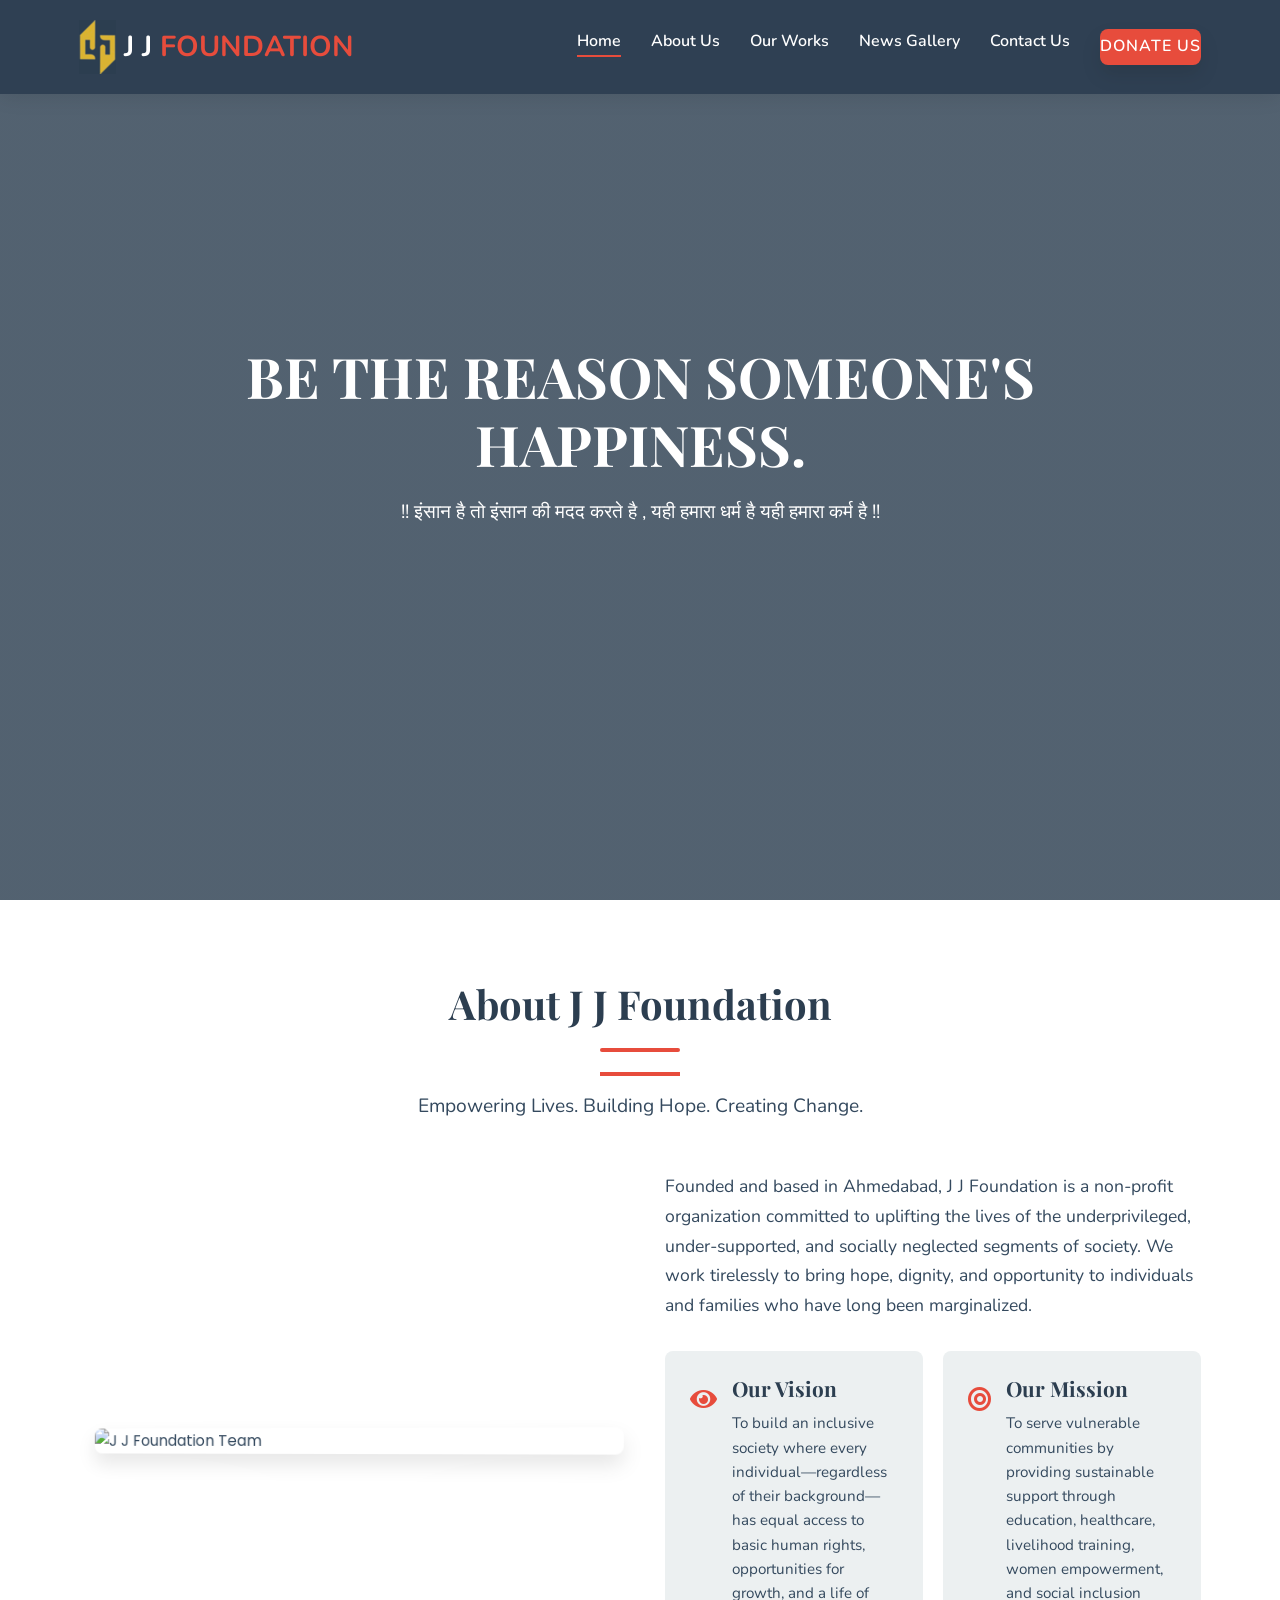
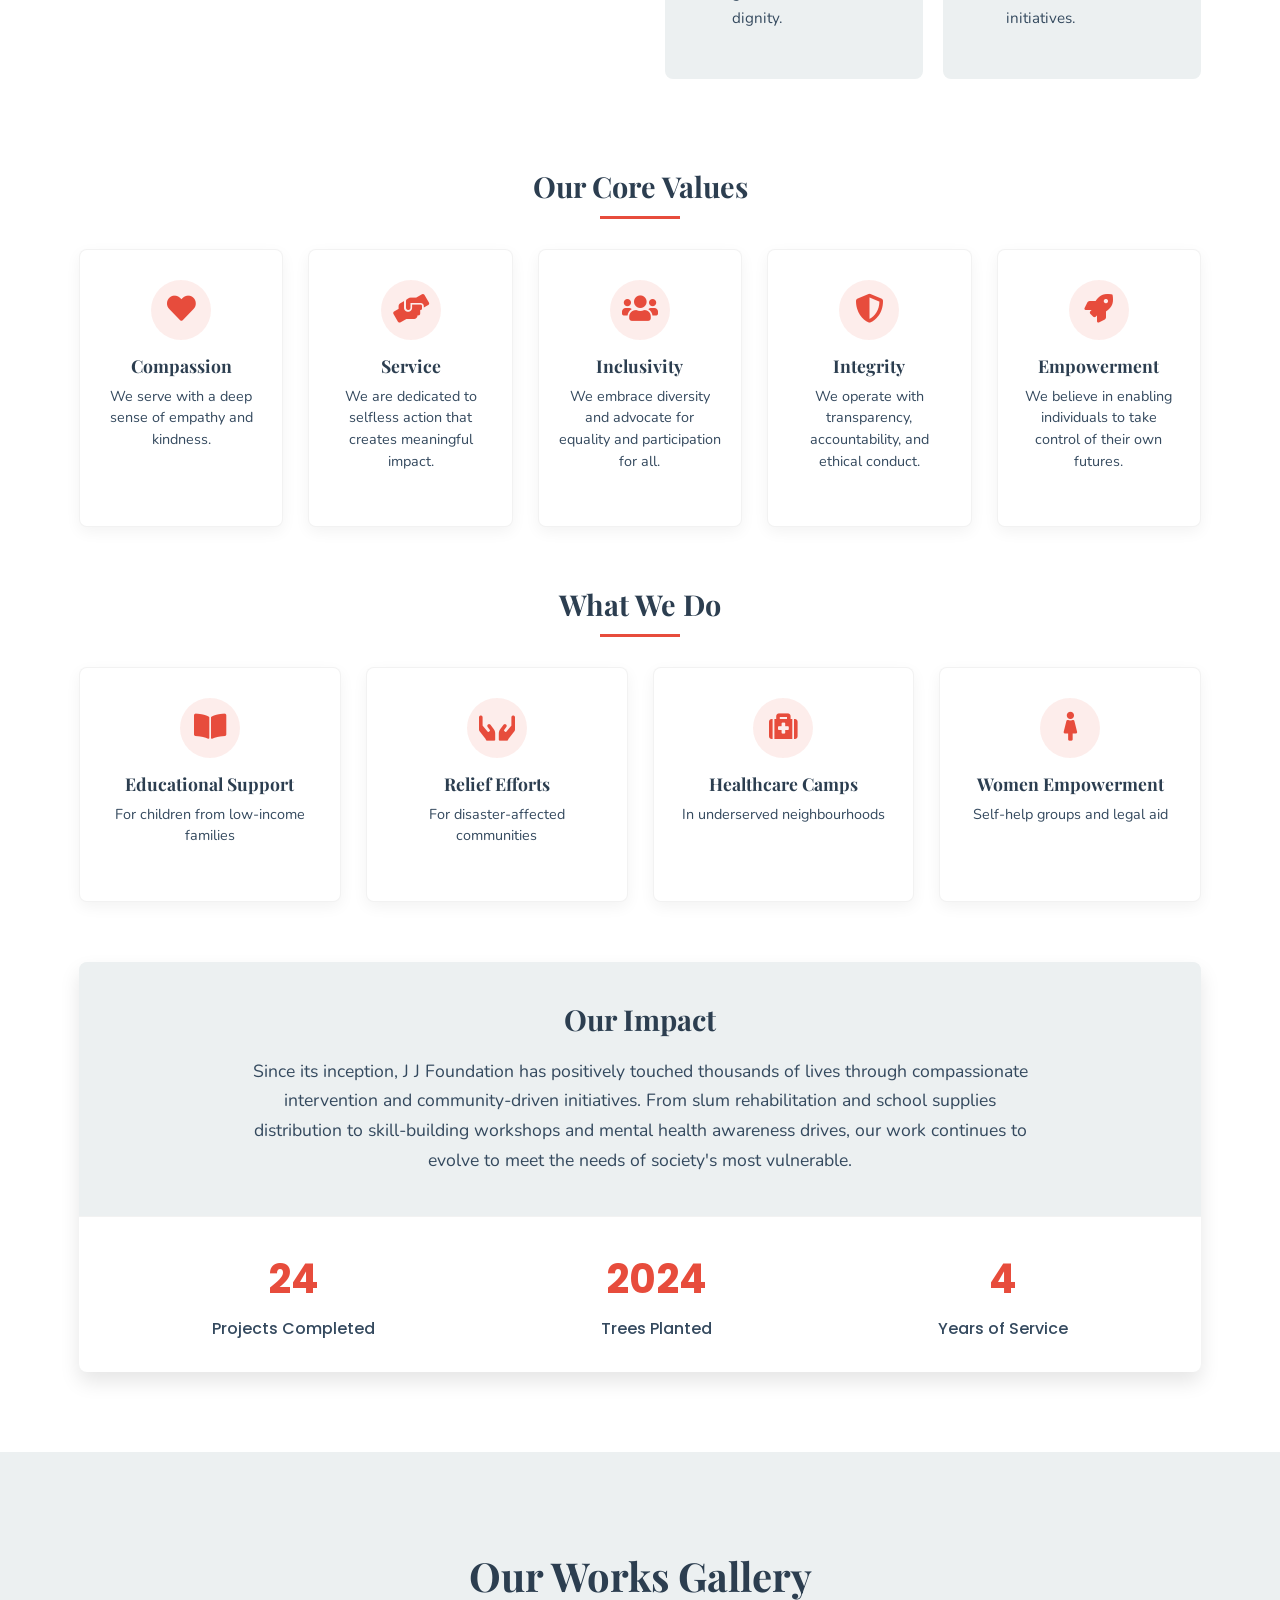
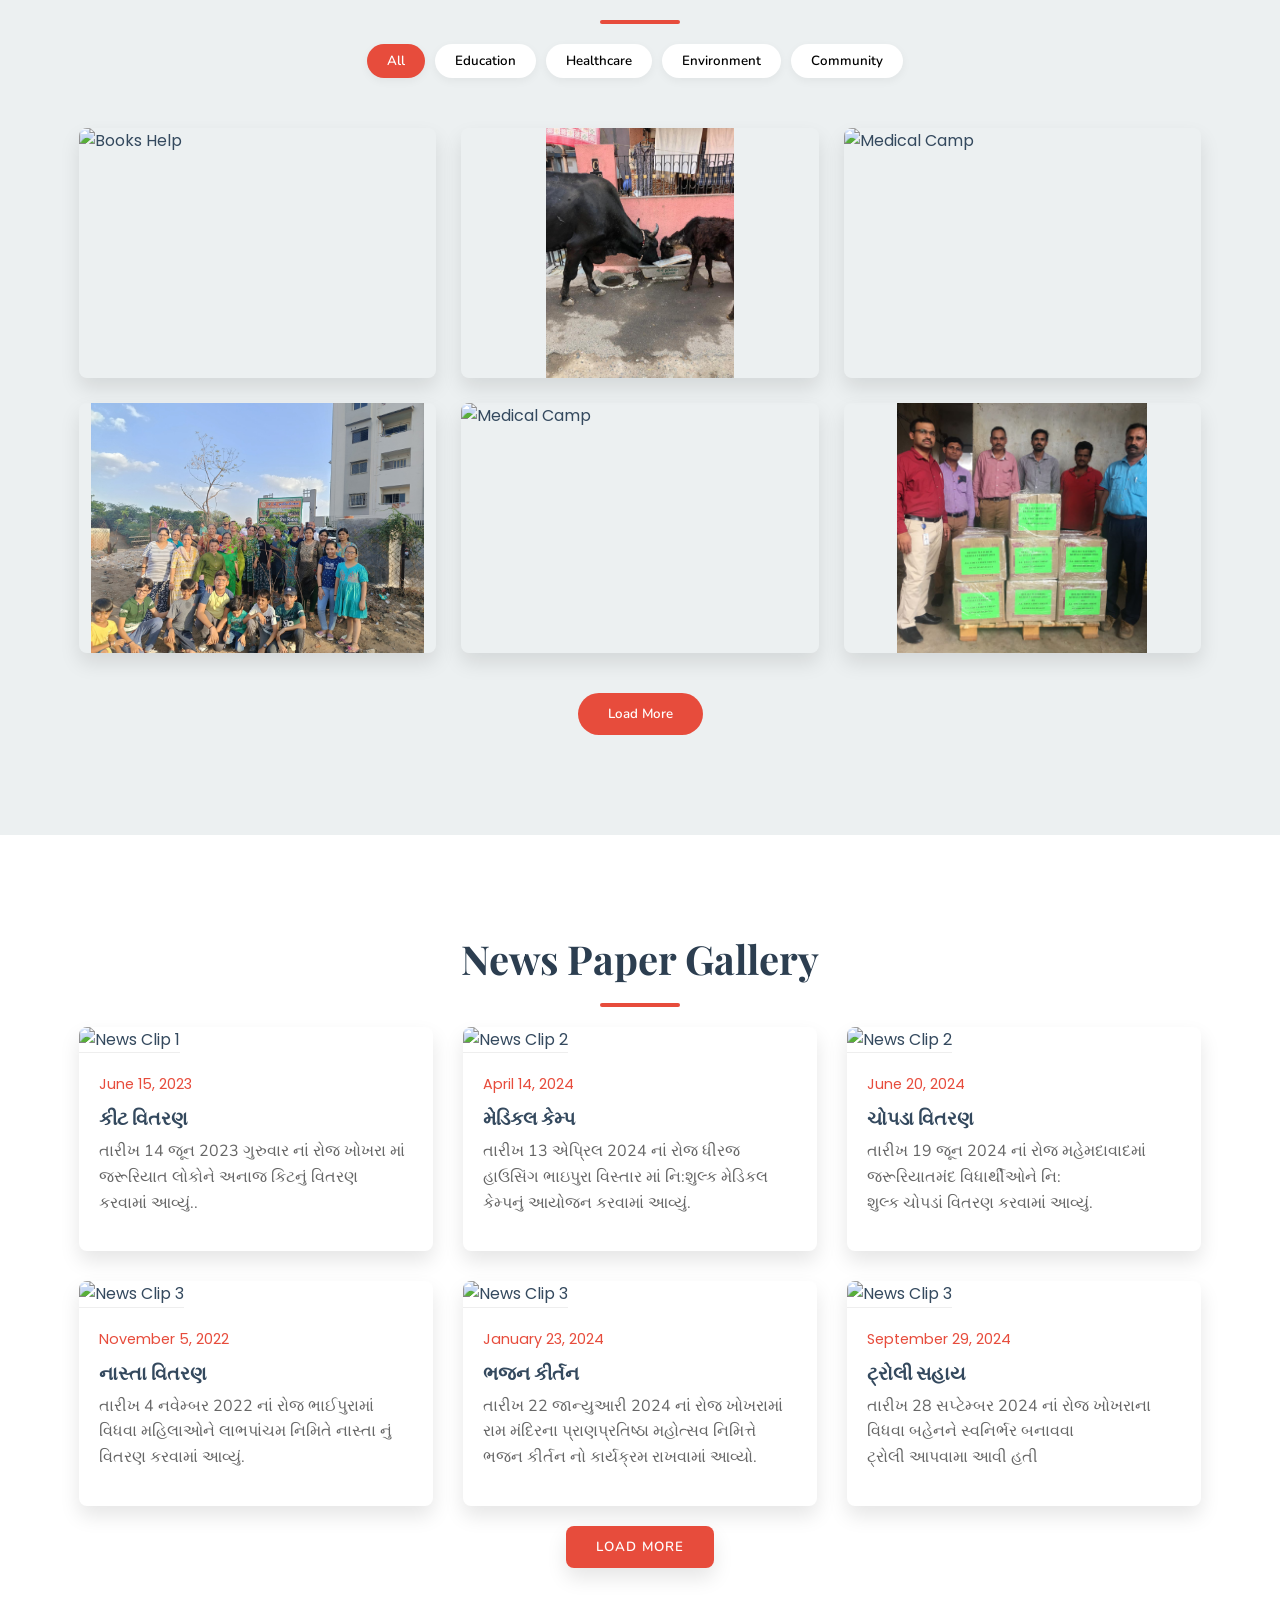
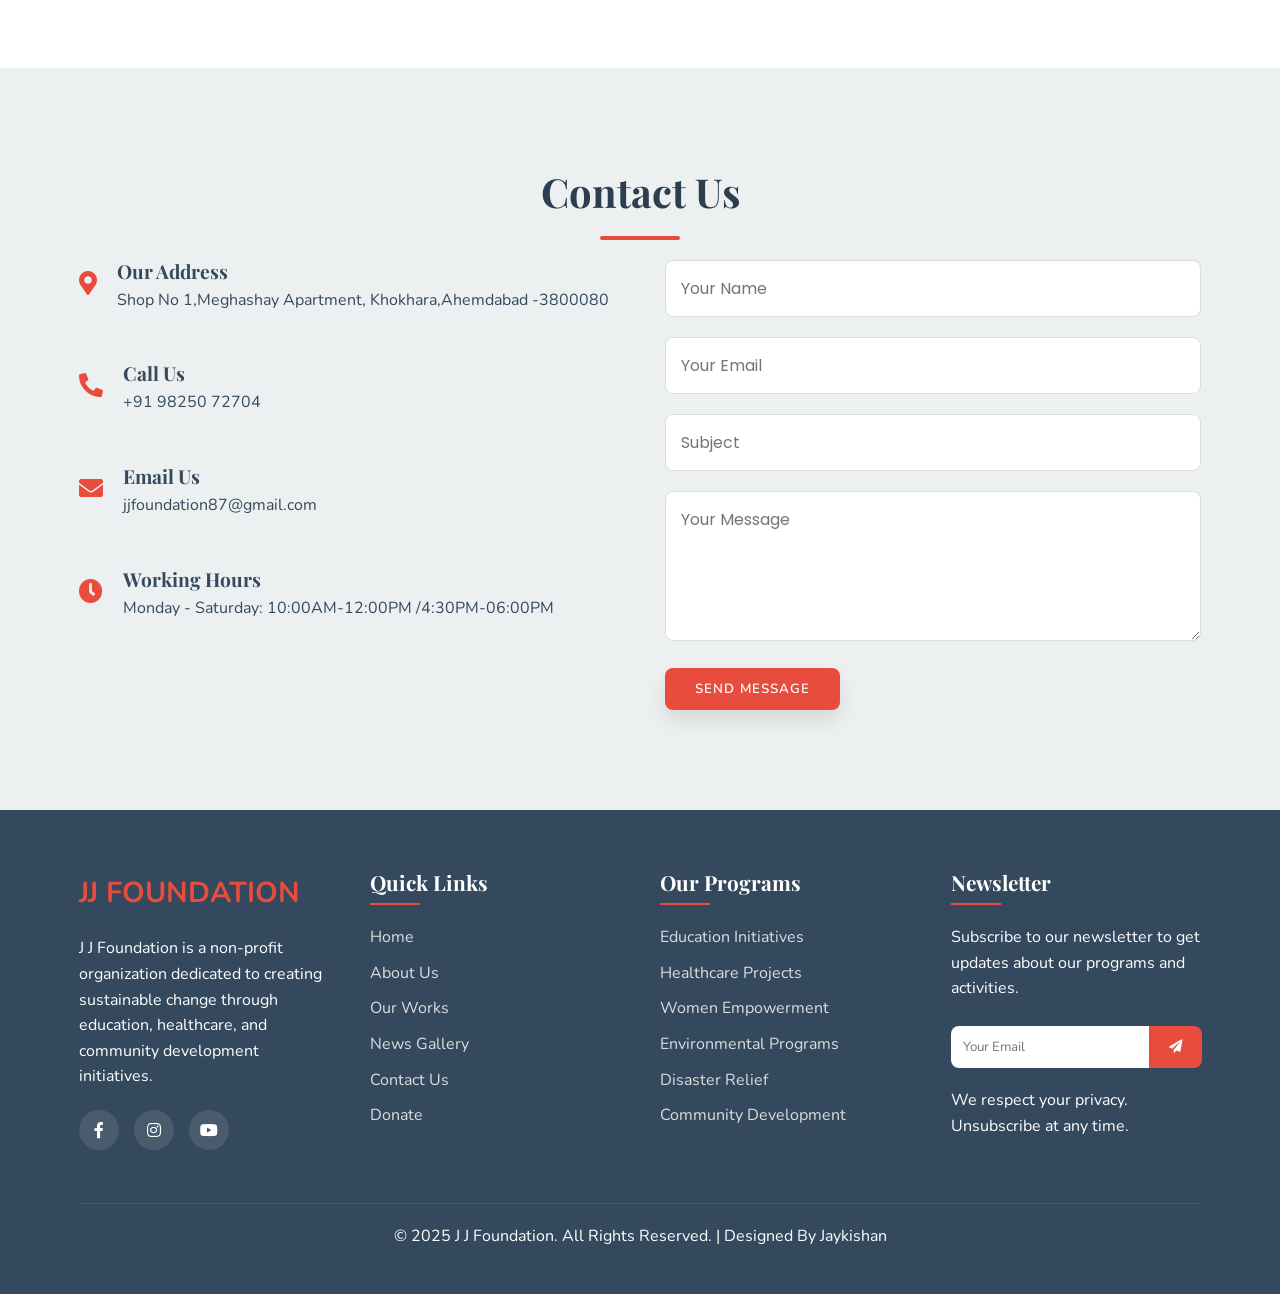
==== index.html @ 119c5c5c "navbar" ====
<!DOCTYPE html>
<html lang="en">
<head>
    <meta charset="UTF-8">
    <meta name="viewport" content="width=device-width, initial-scale=1.0">
    <title>J J Foundation</title>
    <link rel="stylesheet" href="https://cdnjs.cloudflare.com/ajax/libs/font-awesome/6.4.0/css/all.min.css">
    <link rel="stylesheet" href="https://cdnjs.cloudflare.com/ajax/libs/font-awesome/5.15.4/css/all.min.css">
    <link rel="stylesheet" href="styles.css">
    <!-- Google Fonts -->
<!-- <link href="https://fonts.googleapis.com/css2?family=Inter:wght@400;600;700&family=Playfair+Display:wght@700&family=Poppins:wght@400;600&display=swap" rel="stylesheet"> -->
<!-- Google Fonts -->
<link href="https://fonts.googleapis.com/css2?family=Nunito:wght@400;600&family=Playfair+Display:wght@700&family=Poppins:wght@400;600&display=swap" rel="stylesheet">

    
</head>
<body>
    <!-- Header & Navigation -->
    <header id="header">
        <div class="container">
           <nav class="navbar">
            <a href="#" class="logo">
                <img src="LOGO-removebg-preview.png" alt="logo">&nbsp;J J <span>&nbsp;FOUNDATION</span>
            </a>
            <ul class="nav-links">
                <li><a href="#home" class="active">Home</a></li>
                <li><a href="#about">About Us</a></li>
                <li><a href="#works">Our Works</a></li>
                <li><a href="#news">News Gallery</a></li>
                <li><a href="#contact">Contact Us</a></li>
                <li><a href="#donate" id="donateBtn" class="btn btn-accent">Donate Us</a></li>
            </ul>
            <div class="hamburger">
                <div></div>
                <div></div>
                <div></div>
            </div>
        </nav>
        </div>
 <!-- QR Code Popup -->
<div id="qrModal" class="modal">
  <div class="modal-content">
    <div class="modal-header">
      <h3>Support Our Mission</h3>
      <span class="close">&times;</span>
    </div>
    
    <div class="tab-buttons">
      <button class="tab-btn active" data-tab="qr-tab">Scan QR</button>
      <button class="tab-btn" data-tab="bank-tab">Via Bank</button>
      <button class="tab-btn" data-tab="upi-tab">UPI ID</button>
    </div>
    
    <div class="modal-body">
      <!-- QR Tab -->
      <div id="qr-tab" class="tab-content active">
        <img src="jjf_qr.jpg" alt="Donation QR Code" class="qr-code">
        <div class="donation-info">
          <p>Scan QR to make a donation</p>
        </div>
      </div>
      
      <!-- Bank Tab -->
      <div id="bank-tab" class="tab-content">
        <div class="bank-details">
          <div class="detail-item">
            <span class="detail-label">Account Holder:</span>
            <span class="detail-value">J J Foundation</span>
          </div>
          <div class="detail-item">
            <span class="detail-label">Account Number:</span>
            <span class="detail-value">59110033666999</span>
          </div>
          <div class="detail-item">
            <span class="detail-label">Bank Name:</span>
            <span class="detail-value">HDFC BANK</span>
          </div>
          <div class="detail-item">
            <span class="detail-label">IFSC Code:</span>
            <span class="detail-value">HDFC0000971</span>
          </div>
          <button class="copy-btn" data-text="J J Foundation\nA/C: 1234567890\nBank: State Bank of India\nIFSC: SBIN0001234">
            Copy Details
          </button>
        </div>
      </div>
      
      <!-- UPI Tab -->
      <div id="upi-tab" class="tab-content">
        <div class="upi-details">
          <div class="upi-id">
            <span>jjfoundation.62573776@hdfcbank</span>
            <button class="copy-btn" data-text="jjfoundation@upi">
              Copy UPI ID
            </button>
          </div>
          <div class="apps-list">
  <a href="https://gpay.app.goo.gl/" target="_blank" class="app-icon">
    <img src="https://img.icons8.com/?size=100&id=am4ltuIYDpQ5&format=png&color=000000" alt="Google Pay">
  </a>
  <a href="https://www.phonepe.com/" target="_blank" class="app-icon">
    <img src="https://img.icons8.com/?size=100&id=OYtBxIlJwMGA&format=png&color=000000" alt="PhonePe">
  </a>
  <a href="https://paytm.com/" target="_blank" class="app-icon">
    <img src="https://pwebassets.paytm.com/commonwebassets/paytmweb/header/images/logo.svg" alt="Paytm">
  </a>
</div>
        </div>
      </div>
    </div>
    
    <div class="modal-footer">
      <p>Your contribution makes a difference!</p>
    </div>
  </div>
</div>
    </header>

    <!-- Hero Section -->
    <section class="hero" id="home">
        <div class="container">
            <div class="hero-content">
                <h1>Be the Reason Someone's Happiness.</h1>
                <p>!! इंसान है तो इंसान की मदद करते है , यही हमारा धर्म है यही हमारा कर्म है !!</p>
                    <!-- <a href="#works" class="btn">Our Gallery</a> -->
                   <!-- Your existing styled button -->
<!-- <a href="#donate" id="anotherDonateBtn" class="btn btn-accent">Donate Now</a> -->
                </div>
            </div>
        </div>
    </section>

    <!-- About Section -->
   <section class="section about" id="about">
    <div class="container">
        <div class="section-header">
            <h2 class="section-title">About J J Foundation</h2>
            <div class="section-divider"></div>
            <p class="section-subtitle">Empowering Lives. Building Hope. Creating Change.</p>
        </div>
        
        <div class="about-content">
            <div class="about-img">
                <div class="img-frame">
                    <img src="aboutusimg/DSC_1728.JPG" alt="J J Foundation Team" loading="lazy">
                </div>
            </div>
            
            <div class="about-text">
                <div class="intro-box">
                    <p>Founded and based in Ahmedabad, J J Foundation is a non-profit organization committed to uplifting the lives of the underprivileged, under-supported, and socially neglected segments of society. We work tirelessly to bring hope, dignity, and opportunity to individuals and families who have long been marginalized.</p>
                </div>
                
                <div class="vision-mission">
                    <div class="vm-card">
                        <div class="vm-icon">
                            <i class="fas fa-eye"></i>
                        </div>
                        <div class="vm-content">
                            <h3>Our Vision</h3>
                            <p>To build an inclusive society where every individual—regardless of their background—has equal access to basic human rights, opportunities for growth, and a life of dignity.</p>
                        </div>
                    </div>
                    
                    <div class="vm-card">
                        <div class="vm-icon">
                            <i class="fas fa-bullseye"></i>
                        </div>
                        <div class="vm-content">
                            <h3>Our Mission</h3>
                            <p>To serve vulnerable communities by providing sustainable support through education, healthcare, livelihood training, women empowerment, and social inclusion initiatives.</p>
                        </div>
                    </div>
                </div>
            </div>
        </div>
        
        <div class="values-section">
            <h3>Our Core Values</h3>
            <div class="values-grid">
                <div class="value-item">
                    <div class="value-icon">
                        <i class="fas fa-heart"></i>
                    </div>
                    <h4>Compassion</h4>
                    <p>We serve with a deep sense of empathy and kindness.</p>
                </div>
                <div class="value-item">
                    <div class="value-icon">
                        <i class="fas fa-hands-helping"></i>
                    </div>
                    <h4>Service</h4>
                    <p>We are dedicated to selfless action that creates meaningful impact.</p>
                </div>
                <div class="value-item">
                    <div class="value-icon">
                        <i class="fas fa-users"></i>
                    </div>
                    <h4>Inclusivity</h4>
                    <p>We embrace diversity and advocate for equality and participation for all.</p>
                </div>
                <div class="value-item">
                    <div class="value-icon">
                        <i class="fas fa-shield-alt"></i>
                    </div>
                    <h4>Integrity</h4>
                    <p>We operate with transparency, accountability, and ethical conduct.</p>
                </div>
                <div class="value-item">
                    <div class="value-icon">
                        <i class="fas fa-rocket"></i>
                    </div>
                    <h4>Empowerment</h4>
                    <p>We believe in enabling individuals to take control of their own futures.</p>
                </div>
            </div>
        </div>
        
        <div class="programs-section">
            <h3>What We Do</h3>
            <div class="programs-grid">
                <div class="program-item">
                    <div class="program-icon">
                        <i class="fas fa-book-open"></i>
                    </div>
                    <h4>Educational Support</h4>
                    <p>For children from low-income families</p>
                </div>
              <div class="program-item">
                    <div class="program-icon">
                        <i class="fas fa-hands"></i>
                    </div>
                    <h4>Relief Efforts</h4>
                    <p>For disaster-affected communities</p>
                </div>
                <div class="program-item">
                    <div class="program-icon">
                        <i class="fas fa-medkit"></i>
                    </div>
                    <h4>Healthcare Camps</h4>
                    <p>In underserved neighbourhoods</p>
                </div>
                <div class="program-item">
                    <div class="program-icon">
                        <i class="fas fa-female"></i>
                    </div>
                    <h4>Women Empowerment</h4>
                    <p>Self-help groups and legal aid</p>
                </div>
                
            </div>
        </div>
        
        <div class="impact-section">
            <div class="impact-content">
                <h3>Our Impact</h3>
                <p>Since its inception, J J Foundation has positively touched thousands of lives through compassionate intervention and community-driven initiatives. From slum rehabilitation and school supplies distribution to skill-building workshops and mental health awareness drives, our work continues to evolve to meet the needs of society's most vulnerable.</p>
            </div>
            <div class="impact-stats">
                <div class="stat-item">
                    <div class="stat-number" data-count="50">0</div>
                    <div class="stat-label">Projects Completed</div>
                </div>
                <div class="stat-item">
                    <div class="stat-number" data-count="4260">0</div>
                    <div class="stat-label">Trees Planted</div>
                </div>
                <div class="stat-item">
                    <div class="stat-number" data-count="9">0</div>
                    <div class="stat-label">Years of Service</div>
                </div>
            </div>
        </div>
    </div>
</section>
    <!-- Our Works Gallery -->
    <section class="section gallery" id="works">
        <div class="container">
            <h2 class="section-title">Our Works Gallery</h2>
            <div class="gallery-filter">
                <button class="filter-btn active" data-filter="all">All</button>
                <button class="filter-btn" data-filter="education">Education</button>
                <button class="filter-btn" data-filter="healthcare">Healthcare</button>
                <button class="filter-btn" data-filter="environment">Environment</button>
                <button class="filter-btn" data-filter="community">Community</button>
            </div>
            <div class="gallery-grid">
                <div class="gallery-item" data-category="education">
                    <img src="ourworkimg/table.jpeg" alt="Education Program" class="gallery-img">
                    <div class="gallery-overlay">
                        <h3 class="gallery-title">School Renovation Help</h3>
                        <span class="gallery-category">Education</span>
                    </div>
                </div>
                <div class="gallery-item" data-category="education">
                    <img src="ourworkimg/IMG_7656.JPG" alt="Books Help" class="gallery-img">
                    <div class="gallery-overlay">
                        <h3 class="gallery-title"> Books Help</h3>
                        <span class="gallery-category">Education</span>
                    </div>
                </div>
                <div class="gallery-item" data-category="animalcare">
                    <img src="ourworkimg/ani.jpeg" alt="Books Help" class="gallery-img">
                    <div class="gallery-overlay">
                        <h3 class="gallery-title">Animal Food</h3>
                        <span class="gallery-category">animal-care</span>
                    </div>
                </div>
                <div class="gallery-item" data-category="community">
                    <img src="ourworkimg/IMG20240111184214.jpg" alt=" Dinner" class="gallery-img">
                    <div class="gallery-overlay">
                        <h3 class="gallery-title"> Dinner to Students</h3>
                        <span class="gallery-category">Community</span>
                    </div>
                </div>
                <div class="gallery-item" data-category="environment">
                    <img src="ourworkimg/IMG20230701094113.jpg"
                     alt="Tree Plantation" class="gallery-img">
                    <div class="gallery-overlay">
                        <h3 class="gallery-title">Tree Plantation Drive</h3>
                        <span class="gallery-category">Environment</span>
                    </div>
                </div>
                <div class="gallery-item" data-category="environment">
                    <img src="ourworkimg/IMG_3631.JPG " alt="Bird Feeder" class="gallery-img">
                    <div class="gallery-overlay">
                        <h3 class="gallery-title">Bird Feeder Distribution</h3>
                        <span class="gallery-category">Environment</span>
                    </div>
                </div>
                <div class="gallery-item" data-category="healthcare">
                    <img src="ourworkimg/IMG_4552.JPG" alt="Medical Camp" class="gallery-img">
                    <div class="gallery-overlay">
                        <h3 class="gallery-title"> Medical Camp</h3>
                        <span class="gallery-category">Healthcare</span>
                    </div>
                </div>
                <div class="gallery-item" data-category="community">
                    <img src="ourworkimg/IMG_1628.JPG" alt="Medical Camp" class="gallery-img">
                    <div class="gallery-overlay">
                        <h3 class="gallery-title">Snacks Distribution </h3>
                        <span class="gallery-category">Community</span>
                    </div>
                </div>
                <div class="gallery-item" data-category="environment">
                    <img src="ourworkimg/IMG_1575.JPG" alt="Medical Camp" class="gallery-img">
                    <div class="gallery-overlay">
                        <h3 class="gallery-title">Tree Plantation</h3>
                        <span class="gallery-category">Environment</span>
                    </div>
                </div>
                <div class="gallery-item" data-category="education">
                    <img src="ourworkimg/IMG_2061.JPG" alt="Fees Cheque Help" class="gallery-img">
                    <div class="gallery-overlay">
                        <h3 class="gallery-title">Fees Cheque Help</h3>
                        <span class="gallery-category">Education</span>
                    </div>
                </div>
                <div class="gallery-item" data-category="education">
                    <img src="ourworkimg/IMG-20180808-WA0000.jpg" alt="Fees Cheque Help" class="gallery-img">
                    <div class="gallery-overlay">
                        <h3 class="gallery-title">Books Help</h3>
                        <span class="gallery-category">Education</span>
                    </div>
                </div>
                <div class="gallery-item" data-category="education">
                    <img src="ourworkimg/20220313_101213.jpg" alt="Laptop Help" class="gallery-img">
                    <div class="gallery-overlay">
                        <h3 class="gallery-title">Laptop Sahay</h3>
                        <span class="gallery-category">Education</span>
                    </div>
                </div>
                <div class="gallery-item" data-category="community">
                    <img src="ourworkimg/20220429_184424.jpg" alt="Medical Camp" class="gallery-img">
                    <div class="gallery-overlay">
                        <h3 class="gallery-title">Food Kit Distribution </h3>
                        <span class="gallery-category">Community</span>
                    </div>
                </div>
                <div class="gallery-item" data-category="education">
                    <img src="ourworkimg/1.jpg" alt="Laptop Help" class="gallery-img">
                    <div class="gallery-overlay">
                        <h3 class="gallery-title">Laptop Sahay</h3>
                        <span class="gallery-category">Education</span>
                    </div>
                </div>
                <div class="gallery-item" data-category="community">
                    <img src="ourworkimg/WhatsApp Image 2023-03-27 at 15.44.04 (1).jpeg" alt="Medical Camp" class="gallery-img">
                    <div class="gallery-overlay">
                        <h3 class="gallery-title">Pani ni Parab </h3>
                        <span class="gallery-category">Community</span>
                    </div>
                </div>
                <div class="gallery-item" data-category="environment">
                    <img src="ourworkimg/GORV5918.JPG" alt="Tree Plantation" class="gallery-img">
                    <div class="gallery-overlay">
                        <h3 class="gallery-title">Tree Plantation</h3>
                        <span class="gallery-category">Environment</span>
                    </div>
                </div>
                <div class="gallery-item" data-category="environment">
                    <img src="ourworkimg/IMG_3616.JPG" alt="Tree Plantation" class="gallery-img">
                    <div class="gallery-overlay">
                        <h3 class="gallery-title">Bird Feeder Distribution</h3>
                        <span class="gallery-category">Environment</span>
                    </div>
                </div>
                
                <div class="gallery-item" data-category="environment">
                    <img src="ourworkimg/WhatsApp Image 2023-03-27 at 10.55.19.jpeg" alt="Tree Plantation" class="gallery-img">
                    <div class="gallery-overlay">
                        <h3 class="gallery-title">Bird Food Distribution</h3>
                        <span class="gallery-category">Environment</span>
                    </div>
                </div>
                <div class="gallery-item" data-category="environment">
                    <img src="ourworkimg/IMG20230701094113.jpg" alt="Tree Plantation" class="gallery-img">
                    <div class="gallery-overlay">
                        <h3 class="gallery-title">Tree Plantation</h3>
                        <span class="gallery-category">Environment</span>
                    </div>
                </div>
                
                <div class="gallery-item" data-category="community">
                    <img src="ourworkimg/IMG_5340.JPG" alt="Medical Camp" class="gallery-img">
                    <div class="gallery-overlay">
                        <h3 class="gallery-title">Fitness Equipment Distribution </h3>
                        <span class="gallery-category">Community</span>
                    </div>
                </div>
                <div class="gallery-item" data-category="community">
                    <img src="ourworkimg/IMG_9868.JPG" alt="Medical Camp" class="gallery-img">
                    <div class="gallery-overlay">
                        <h3 class="gallery-title">Snacks and Sweets Distribution </h3>
                        <span class="gallery-category">Community</span>
                    </div>
                </div>
                <div class="gallery-item" data-category="community">
                    <img src="ourworkimg/IMG_3729.JPG" alt="Medical Camp" class="gallery-img">
                    <div class="gallery-overlay">
                        <h3 class="gallery-title">Fitness Equipment Distribution </h3>
                        <span class="gallery-category">Community</span>
                    </div>
                </div>
                <div class="gallery-item" data-category="healthcare">
                    <img src="ourworkimg/DRBJ5801.JPG" alt="Medical Camp" class="gallery-img">
                    <div class="gallery-overlay">
                        <h3 class="gallery-title"> Medical Camp</h3>
                        <span class="gallery-category">Healthcare</span>
                    </div>
                </div>
                 <div class="gallery-item" data-category="community">
                    <img src="ourworkimg/IMG_2354.JPG" alt="Medical Camp" class="gallery-img">
                    <div class="gallery-overlay">
                        <h3 class="gallery-title">Support for Empowerment </h3>
                        <span class="gallery-category">Community</span>
                    </div>
                </div>
                 <div class="gallery-item" data-category="community">
                    <img src="ourworkimg/IMG20240926102437 - Copy.jpg" alt="Medical Camp" class="gallery-img">
                    <div class="gallery-overlay">
                        <h3 class="gallery-title">Support for Empowerment </h3>
                        <span class="gallery-category">Community</span>
                    </div>
                </div>
                 <div class="gallery-item" data-category="education">
                    <img src="ourworkimg/IMG_1419.JPG" alt="Books Help" class="gallery-img">
                    <div class="gallery-overlay">
                        <h3 class="gallery-title">Books Distribution</h3>
                        <span class="gallery-category">Education</span>
                    </div>
                </div>
                <div class="gallery-item" data-category="education">
                    <img src="ourworkimg/IMG20240609113331_01.jpg" alt="Books Help" class="gallery-img">
                    <div class="gallery-overlay">
                        <h3 class="gallery-title">Books Distribution</h3>
                        <span class="gallery-category">Education</span>
                    </div>
                </div>
                <div class="gallery-item" data-category="education">
                    <img src="ourworkimg/IMG_1219.JPG" alt="Books Help" class="gallery-img">
                    <div class="gallery-overlay">
                        <h3 class="gallery-title">Books Distribution</h3>
                        <span class="gallery-category">Education</span>
                    </div>
                </div>
                <div class="gallery-item" data-category="community">
                    <img src="ourworkimg/WhatsApp Image 2024-08-17 at 12.16.33 PM.jpeg" alt="Medical Camp" class="gallery-img">
                    <div class="gallery-overlay">
                        <h3 class="gallery-title">Clothes Distribution </h3>
                        <span class="gallery-category">Community</span>
                    </div>
                </div>
                 <div class="gallery-item" data-category="community">
                    <img src="ourworkimg/IMG-20180820-WA0008.jpg" alt="Medical Camp" class="gallery-img">
                    <div class="gallery-overlay">
                        <h3 class="gallery-title">Support in Disaster </h3>
                        <span class="gallery-category">Community</span>
                    </div>
                </div>
                
            </div>
            
        </div>
       
    </section>

    <!-- Newspaper Gallery -->
    <section class="section newspaper-gallery" id="news">
        <div class="container">

            <h2 class="section-title">News Paper Gallery</h2>
            <div class="newspaper-grid" id="newspaperGallery">
                
                <div class="newspaper-item">
                    <img src="photos/PHOTO/NEWSPAPER/DIVYA BHASKAR/FOOD-KIT-DT-15.06.2023.jpeg" alt="News Clip 1" class="newspaper-img">
                    <div class="newspaper-content">
                        <div class="newspaper-date">June 15, 2023</div>
                        <h3 class="newspaper-title">કીટ વિતરણ</h3>
                        <p class="newspaper-excerpt">તારીખ 14 જૂન 2023 ગુરુવાર નાં રોજ ખોખરા માં જરૂરિયાત લોકોને અનાજ કિટનું વિતરણ કરવામાં આવ્યું..</p>
                       
                    </div>
                    
                </div>
                <div class="newspaper-item">
                    <img src="photos/PHOTO/NEWSPAPER/DIVYA BHASKAR/MEDICAL-CHECKUP-DT.14-04-2024.jpeg" alt="News Clip 2" class="newspaper-img">
                    <div class="newspaper-content">
                        <div class="newspaper-date">April 14, 2024</div>
                        <h3 class="newspaper-title">મેડિકલ કેમ્પ</h3>
                        <p class="newspaper-excerpt">તારીખ 13 એપ્રિલ 2024 નાં રોજ ધીરજ હાઉસિંગ ભાઇપુરા વિસ્તાર માં નિ:શુલ્ક મેડિકલ કેમ્પનું આયોજન કરવામાં આવ્યું.</p>
                       
                    </div>
                </div>
                <div class="newspaper-item">
                    <img src="photos/PHOTO/NEWSPAPER/DIVYA BHASKAR/MEHMDAVAD-CHOPDA-VITARAN-DT.-20-06-24.jpeg" alt="News Clip 2" class="newspaper-img">
                    <div class="newspaper-content">
                        <div class="newspaper-date">June 20, 2024</div>
                        <h3 class="newspaper-title">ચોપડા વિતરણ</h3>
                        <p class="newspaper-excerpt">તારીખ 19 જૂન 2024 નાં રોજ મહેમદાવાદમાં જરૂરિયાતમંદ વિધાર્થીઓને નિ: શુલ્ક ચોપડાં વિતરણ કરવામાં આવ્યું.</p>
                       
                    </div>
                </div>
                <div class="newspaper-item">
                    <img src="photos/PHOTO/NEWSPAPER/DIVYA BHASKAR/MITHAI-VITRAN.jpeg" alt="News Clip 3" class="newspaper-img">
                    <div class="newspaper-content">
                        <div class="newspaper-date">November 5, 2022</div>
                        <h3 class="newspaper-title">નાસ્તા વિતરણ</h3>
                        <p class="newspaper-excerpt">તારીખ 4 નવેમ્બર 2022 નાં રોજ ભાઈપુરામાં  વિધવા મહિલાઓને લાભપાંચમ નિમિતે નાસ્તા નું વિતરણ કરવામાં આવ્યું.</p>
                       
                    </div>
                </div>
                <div class="newspaper-item">
                    <img src="photos/PHOTO/NEWSPAPER/GUJARAT SAMACHAR/BHAJAN-23-01.2024.jpeg" alt="News Clip 3" class="newspaper-img">
                    <div class="newspaper-content">
                        <div class="newspaper-date">January 23, 2024</div>
                        <h3 class="newspaper-title">ભજન કીર્તન</h3>
                        <p class="newspaper-excerpt">તારીખ 22 જાન્યુઆરી 2024 નાં રોજ ખોખરામાં રામ મંદિરના પ્રાણપ્રતિષ્ઠા મહોત્સવ નિમિત્તે ભજન કીર્તન નો કાર્યક્રમ રાખવામાં આવ્યો.</p>
                       
                    </div>
                </div>
                <div class="newspaper-item">
                    <img src="photos/PHOTO/NEWSPAPER/GUJARAT SAMACHAR/TROLY-HELP-DT.-29-09-2024.jpeg" alt="News Clip 3" class="newspaper-img">
                    <div class="newspaper-content">
                        <div class="newspaper-date">September 29, 2024</div>
                        <h3 class="newspaper-title">ટ્રોલી સહાય</h3>
                        <p class="newspaper-excerpt">તારીખ 28 સપ્ટેમ્બર 2024 નાં રોજ ખોખરાના વિધવા બહેનને સ્વનિર્ભર બનાવવા ટ્રોલી આપવામા આવી હતી</p>
                       
                    </div>
                </div>
                <div class="newspaper-item">
                    <img src="photos/PHOTO/NEWSPAPER/GUJARAT SAMACHAR/CHOPDA-VITRAN-DT---06-06-2023.jpeg" alt="News Clip 3" class="newspaper-img">
                    <div class="newspaper-content">
                        <div class="newspaper-date">November 6, 2023</div>
                        <h3 class="newspaper-title">ચોપડા વિતરણ</h3>
                        <p class="newspaper-excerpt">તારીખ 5 જૂન 2023 નાં રોજ ખોખરા ગુજરાત હાઉસિંગ બોર્ડ ખાતે શ્રમિક બાળકોને  નિ: શુલ્ક ચોપડાં વિતરણ કરવામાં આવ્યું</p>
                       
                    </div>
                </div>
                <div class="newspaper-item">
                    <img src="photos/PHOTO/NEWSPAPER/GUJARAT SAMACHAR/CHOPDA-VITRN-GERATPUR-ZOOM-PHOTO-07.06.23.jpeg" alt="News Clip 3" class="newspaper-img">
                    <div class="newspaper-content">
                        <div class="newspaper-date">June 7, 2023</div>
                        <h3 class="newspaper-title">ચોપડા વિતરણ</h3>
                        <p class="newspaper-excerpt">તારીખ 6 જૂન 2023 ગેરતપુર ગામમાં   જરૂરિયાતમંદ બાળકોને  નિ: શુલ્ક ચોપડાં વિતરણ કરવામાં આવ્યું</p>
                       
                    </div>
                </div>
                <div class="newspaper-item">
                    <img src="photos/PHOTO/NEWSPAPER/GUJARAT SAMACHAR/IMG-20240116-WA0000.jpg" alt="News Clip 3" class="newspaper-img">
                    <div class="newspaper-content">
                        <div class="newspaper-date">January 16, 2024</div>
                        <h3 class="newspaper-title">ભોજન સહાય</h3>
                        <p class="newspaper-excerpt">તારીખ 13 જાન્યુઆરી 2024 નાં રોજ કાંકરિયાના પ્રવાસે આવેલ વડોદરા કરજણ ગામ ની શાળાની વિદ્યાર્થીનીઓને ભોજન કરાવવામાં આવ્યું</p>
                       
                    </div>
                </div>
                <div class="newspaper-item">
                    <img src="photos/PHOTO/NEWSPAPER/GUJARAT SAMACHAR/KUNDA-VITRAN-DT.-09.05.2024.jpeg" alt="News Clip 3" class="newspaper-img">
                    <div class="newspaper-content">
                        <div class="newspaper-date">May 9, 2024</div>
                        <h3 class="newspaper-title">કુંડા વિતરણ</h3>
                        <p class="newspaper-excerpt">તારીખ 8 મે 2024 નાં રોજ ખોખરા, મણિનગર સહિત નાં વિસ્તાર માં પક્ષીઓ માટે પાણીના કુંડાંનું વિતરણ કરવામાં આવ્યું..</p>
                       
                    </div>
                </div>
                <div class="newspaper-item">
                    <img src="photos/PHOTO/NEWSPAPER/GUJARAT SAMACHAR/MEDICAL-CHECKUP-09-04-2024.jpeg" alt="News Clip 3" class="newspaper-img">
                    <div class="newspaper-content">
                        <div class="newspaper-date">April 9, 2024</div>
                        <h3 class="newspaper-title">મેડિકલ કેમ્પ</h3>
                        <p class="newspaper-excerpt">તારીખ 8 એપ્રિલ 2024 નાં રોજ ખોખરા વિસ્તાર માં સ્ત્રી રોગોના નિદાન અંગે નિ:શુલ્ક મેડિકલ કેમ્પનું આયોજન કરવામાં આવ્યું.</p>
                       
                    </div>
                </div>
                <div class="newspaper-item">
                    <img src="photos/PHOTO/NEWSPAPER/GUJARAT SAMACHAR/OM-MURUGA-SCHOOL-DT.-13.08.2023.jpeg" alt="News Clip 3" class="newspaper-img">
                    <div class="newspaper-content">
                        <div class="newspaper-date">August 13, 2022</div>
                        <h3 class="newspaper-title">વાર્ષિક ફી સહાય</h3>
                        <p class="newspaper-excerpt">તારીખ 12 ઓગષ્ટ 2022 નાં રોજ જરૂરિયાતમંદ વિધાર્થીઓને ચોપડીઓ તેમજ વાર્ષિક શાળા ની ફી ભરી આપવામાં આવી.</p>
                       
                    </div>
                </div>
                <div class="newspaper-item">
                    <img src="photos/PHOTO/NEWSPAPER/GUJARAT SAMACHAR/TREE-PLANTATION-19-07-2024.jpeg" alt="News Clip 3" class="newspaper-img">
                    <div class="newspaper-content">
                        <div class="newspaper-date">July 19, 2024</div>
                        <h3 class="newspaper-title">વૃક્ષારોપણ</h3>
                        <p class="newspaper-excerpt">તારીખ 18 જુલાઈ 2024 નાં રોજ ખોખરાનાં રાધે બંગલોઝ-1 માં સંયુક્ત ઉપક્રમે વૃક્ષારોપણ કરવામાં આવ્યું હતું.</p>
                       
                    </div>
                </div>
                <div class="newspaper-item">
                    <img src="photos/PHOTO/NEWSPAPER/DIVYA BHASKAR/VRUKSHAROPAN-DT.-10.07.2023.jpeg" alt="News Clip 3" class="newspaper-img">
                    <div class="newspaper-content">
                        <div class="newspaper-date">July 5, 2023</div>
                        <h3 class="newspaper-title">વૃક્ષારોપણ</h3>
                        <p class="newspaper-excerpt">તારીખ 4 જુલાઈ 2023 નાં રોજ  ઘોડાસરમાં આવેલ શ્રી ઓમકારેશ્વર મંદિર નાં પ્રાંગણ માં  વૃક્ષારોપણ કરવામાં આવ્યું હતું.</p>
                       
                    </div>
                </div>
                <div class="newspaper-item">
                    <img src="photos/PHOTO/NEWSPAPER/DIVYA BHASKAR/TULSI-ROAP-VITRAN-DT.11.07.23.jpeg" alt="News Clip 3" class="newspaper-img">
                    <div class="newspaper-content">
                        <div class="newspaper-date">July 18, 2023</div>
                        <h3 class="newspaper-title">વૃક્ષારોપણ</h3>
                        <p class="newspaper-excerpt">તારીખ 18 જુલાઈ 2023 નાં રોજ  ઈસનપુર ની ગોવિંદવાડી ખાતે 500 તુલસી અને આયુર્વેદ નાં  રોપાનું વિતરણ કરવામાં આવ્યું હતું.</p>
                       
                    </div>
                </div>
                <div class="newspaper-item">
                    <img src="photos/PHOTO/NEWSPAPER/DIVYA BHASKAR/SWIMMING-POOL.jpeg" alt="News Clip 3" class="newspaper-img">
                    <div class="newspaper-content">
                        <div class="newspaper-date">September 14, 2023</div>
                        <h3 class="newspaper-title">સાધન સહાય</h3>
                        <p class="newspaper-excerpt">તારીખ 13 સપ્ટેમ્બર 2023 નાં રોજ ખોખરમાં આવેલ શ્રી લાલભાઈ સી પટેલ સરકારી સ્વિમિંગ પૂલની જગ્યામાં નિ શુલ્ક કસરત ના સાધનો લગાવામાં આવ્યા હતાં.</p>
                       
                    </div>
                </div>
                <div class="newspaper-item">
                    <img src="photos/PHOTO/NEWSPAPER/DIVYA BHASKAR/PANI-NI-PARAB-JASODA-DT.-18-05-2024.jpeg" alt="News Clip 3" class="newspaper-img">
                    <div class="newspaper-content">
                        <div class="newspaper-date">May 18, 2022</div>
                        <h3 class="newspaper-title">પાણીની પરબ</h3>
                        <p class="newspaper-excerpt">તારીખ 17 મે 2024 નાં રોજ જશોદા ચોકડી પાસે ઠંડા પાણીની પરબ શરૂ કરવામા આવી હતી.</p>
                       
                    </div>
                </div>
                
            </div>
            <div class="load-more-wrapper" style="text-align: center; margin-top: 20px;">
      <button id="loadMoreBtn" class="btn">Load More</button>
    </div>
        </div>
    </section>

    <!-- Contact Section -->
    <section class="section contact" id="contact">
        <div class="container">
            <h2 class="section-title">Contact Us</h2>
            <div class="contact-container">
                <div class="contact-info">
                    <div class="contact-item">
                        <div class="contact-icon">
                            <i class="fas fa-map-marker-alt"></i>
                        </div>
                        <div class="contact-text">
                            <h3>Our Address</h3>
                            <p>Shop No 1,Meghashay Apartment, Khokhara,Ahemdabad -3800080
                            </p>
                        </div>
                    </div>
                    <div class="contact-item">
                        <div class="contact-icon">
                            <i class="fas fa-phone-alt"></i>
                        </div>
                        <div class="contact-text">
                            <h3>Call Us</h3>
                            <p>+91 98250 72704</p>
                        </div>
                    </div>
                    <div class="contact-item">
                        <div class="contact-icon">
                            <i class="fas fa-envelope"></i>
                        </div>
                        <div class="contact-text">
                            <h3>Email Us</h3>
                            <p>jjfoundation87@gmail.com</p>
                        </div>
                    </div>
                    <div class="contact-item">
                        <div class="contact-icon">
                            <i class="fas fa-clock"></i>
                        </div>
                        <div class="contact-text">
                            <h3>Working Hours</h3>
                            <p>Monday - Saturday: 10:00AM-12:00PM /4:30PM-06:00PM <br>
                            </p>
                            <p></p>
                        </div>
                    </div>
                </div>
                <div class="contact-form">
                    <form>
                        <div class="form-group">
                            <input type="text" placeholder="Your Name" required>
                        </div>
                        <div class="form-group">
                            <input type="email" placeholder="Your Email" required>
                        </div>
                        <div class="form-group">
                            <input type="text" placeholder="Subject">
                        </div>
                        <div class="form-group">
                            <textarea placeholder="Your Message" required></textarea>
                        </div>
                        <button type="submit" class="btn">Send Message</button>
                    </form>
                </div>
            </div>
        </div>
    </section>

    <!-- Donate Section -->


    <!-- <button class="upi-button" onclick="initiateUPIPayment()">
        <img src="https://cdn.iconscout.com/icon//png-256/upi-1779051-1513219.png" alt="UPI">
        Donate via UPI
      </button>
      
      <div id="upi-fallback" style="display:none; margin-top:15px;">
        <p>Couldn't open UPI app? Copy our UPI ID:</p>
        <input type="text" id="upi-id" value="jjfoundation.62573776@hdfcbank" readonly>
        <button onclick="copyUpiId()">Copy</button>
      </div> -->


    <!-- <section class="section donate" id="donate">
        <div class="container">
            <h2 class="section-title">Support Our Cause</h2>
            <p class="text-center">Your donation helps us continue our mission to create positive change in communities. Every contribution makes a difference.</p>
            
            <div class="donate-options">
                <div class="donate-card">
                    <div class="donate-icon">
                        <i class="fas fa-heart"></i>
                    </div>
                    <h3>Basic Support</h3>
                    <div class="donate-amount">$50</div>
                    <p>Helps provide school supplies for 5 children</p>
                    <a href="#" class="btn donate-btn">Donate Now</a>
                </div>
                <div class="donate-card">
                    <div class="donate-icon">
                        <i class="fas fa-hand-holding-heart"></i>
                    </div>
                    <h3>Sustainer</h3>
                    <div class="donate-amount">$100</div>
                    <p>Supports a month of healthcare for a family</p>
                    <a href="#" class="btn donate-btn">Donate Now</a>
                </div>
                <div class="donate-card">
                    <div class="donate-icon">
                        <i class="fas fa-star"></i>
                    </div>
                    <h3>Champion</h3>
                    <div class="donate-amount">$500</div>
                    <p>Funds an entire education program for a village</p>
                    <a href="#" class="btn donate-btn">Donate Now</a>
                </div>
            </div>
            
            <div class="custom-donate">
                <h3>Or Donate Custom Amount</h3>
                <input type="number" placeholder="Enter Amount ($)">
                <a href="#" class="btn donate-btn" style="display: block;">Proceed to Donate</a>
            </div>
        </div>
    </section> -->

    <!-- Footer -->
    <footer>
        <div class="container">
            <div class="footer-container">
                <div class="footer-about">
                    <a href="#" class="footer-logo">JJ <span>FOUNDATION</span></a>
                    <p>J J Foundation is a non-profit organization dedicated to creating sustainable change through education, healthcare, and community development initiatives.</p>
                    <div class="social-links">
                        <a href="#" class="social-link"><i class="fab fa-facebook-f"></i></a>
                        <!-- <a href="#" class="social-link"><i class="fab fa-twitter"></i></a> -->
                        <a href="https://www.instagram.com/jjfoundation87?igsh=MXZ3ZHNoc3MyeGp3YQ==" class="social-link"><i class="fab fa-instagram"></i></a>
                        <!-- <a href="#" class="social-link"><i class="fab fa-linkedin-in"></i></a> -->
                        <a href="https://youtube.com/@jjfoundation87?si=BcpAkj33ytT9Z-WO" class="social-link"><i class="fab fa-youtube"></i></a>
                    </div>
                </div>
                <div class="footer-links">
                    <h3>Quick Links</h3>
                    <ul>
                        <li><a href="#home">Home</a></li>
                        <li><a href="#about">About Us</a></li>
                        <li><a href="#works">Our Works</a></li>
                        <li><a href="#news">News Gallery</a></li>
                        <li><a href="#contact">Contact Us</a></li>
                        <li><a href="#donate">Donate</a></li>
                    </ul>
                </div>
                <div class="footer-links">
                    <h3>Our Programs</h3>
                    <ul>
                        <li><a href="#">Education Initiatives</a></li>
                        <li><a href="#">Healthcare Projects</a></li>
                        <li><a href="#">Women Empowerment</a></li>
                        <li><a href="#">Environmental Programs</a></li>
                        <li><a href="#">Disaster Relief</a></li>
                        <li><a href="#">Community Development</a></li>
                    </ul>
                </div>
                <div class="footer-newsletter">
                    <h3>Newsletter</h3>
                    <p>Subscribe to our newsletter to get updates about our programs and activities.</p>
                    <form class="newsletter-form">
                        <input type="email" placeholder="Your Email">
                        <button type="submit"><i class="fas fa-paper-plane"></i></button>
                    </form>
                    <p>We respect your privacy. Unsubscribe at any time.</p>
                </div>
            </div>
            <div class="footer-bottom">
                <p>&copy; 2025 J J Foundation. All Rights Reserved. | Designed By Jaykishan</p>
            </div>
        </div>
    </footer>

    <script>
  const hamburger = document.querySelector(".hamburger");
  const navLinks = document.querySelector(".nav-links");

  hamburger.addEventListener("click", () => {
    navLinks.classList.toggle("active");
    hamburger.classList.toggle("toggle");
  });
</script>

  <script src="script.js"></script>

</body>
</html>
---- styles.css ----
/* Base Styles & Variables */
        :root {
            --primary: #2c3e50;
            --secondary: #3498db;
            --accent: #e74c3c;
            --light: #ecf0f1;
            --dark: #1a252f;
            --success: #27ae60;
            --transition: all 0.5s cubic-bezier(0.65, 0, 0.35, 1);
            --shadow: 0 10px 30px rgba(0, 0, 0, 0.1);
            --radius: 8px;
        }

        * {
            margin: 0;
            padding: 0;
            box-sizing: border-box;
        }

        body {
    font-family: 'Poppins', sans-serif;
    line-height: 1.6;
    color: var(--dark);
    background-color: var(--light);
    overflow-x: hidden;
}

        /* Typography */
        h1, h2, h3, h4 {
          font-family: 'Playfair Display', serif;
    font-weight: 700;
    line-height: 1.2;
    margin-bottom: 1rem;
        }

        h1 { font-size: 2.5rem; }
        h2 { font-size: 2rem; }
        h3 { font-size: 1.75rem; }
        h4 { font-size: 1.5rem; }
       p, a, li, span, input, button {
    font-family: 'Nunito', sans-serif;
}

        p { margin-bottom: 1.5rem;
           p, a, li, span, input, button {
    font-family: 'Nunito', sans-serif;
}
         }

        a {
            font-family: 'Nunito', sans-serif;
            text-decoration: none;
            color: var(--secondary);
            transition: var(--transition);
        }

        /* Utility Classes */
        .container {
            width: 90%;
            max-width: 1200px;
            margin: 0 auto;
            padding: 0 15px;
        }

        .btn {
            display: inline-block;
            padding: 12px 30px;
            background: var(--secondary);
            color: white;
            border: none;
            border-radius: var(--radius);
            cursor: pointer;
            transition: var(--transition);
            font-weight: 600;
            text-transform: uppercase;
            letter-spacing: 1px;
            box-shadow: var(--shadow);
        }

        .btn:hover {
            background: var(--accent);
            transform: translateY(-3px);
        }

        .btn-accent {
            background: var(--accent);
        }

        .btn-accent:hover {
            background: var(--secondary);
        }

        .section {
            padding: 100px 0;
            position: relative;
        }

        .section-title {
            text-align: center;
            margin-bottom: 60px;
            position: relative;
        }

        .section-title:after {
            content: '';
            display: block;
            width: 80px;
            height: 4px;
            background: var(--secondary);
            margin: 20px auto;
            border-radius: 2px;
        }

        .text-center { text-align: center; }
        .text-primary { color: var(--primary); }
        .text-secondary { color: var(--secondary); }
        .text-accent { color: var(--accent); }
        .bg-primary { background-color: var(--primary); }
        .bg-secondary { background-color: var(--secondary); }
        .bg-light { background-color: var(--light); }
        .bg-dark { background-color: var(--dark); }

        /* Header & Navigation */
       /* Header styling */
header {
    position: fixed;
    top: 0;
    left: 0;
    width: 100%;
    z-index: 1000;
    background: rgba(44, 62, 80, 0.9);
    backdrop-filter: blur(10px);
    transition: 0.3s ease;
    box-shadow: 0 2px 20px rgba(0, 0, 0, 0.1);
}

header.scrolled {
    background: rgba(44, 62, 80, 0.98);
    box-shadow: 0 5px 30px rgba(0, 0, 0, 0.2);
}

/* Navbar styling */
.navbar {
    display: flex;
    justify-content: space-between;
    align-items: center;
    padding: 20px 0;
}

.logo {
    font-size: 1.8rem;
    font-weight: 700;
    color: white;
    display: flex;
    align-items: center;
}

.logo span {
    color: var(--secondary);
}

.nav-links {
    display: flex;
    list-style: none;
}

.nav-links li {
    margin-left: 30px;
}

.nav-links a {
    color: white;
    font-weight: 600;
    position: relative;
    padding: 5px 0;
    text-decoration: none;
}

.nav-links a:after {
    content: '';
    position: absolute;
    bottom: 0;
    left: 0;
    width: 0;
    height: 2px;
    background: var(--secondary);
    transition: 0.3s ease;
}

.nav-links a:hover:after,
.nav-links a.active:after {
    width: 100%;
}

/* Hamburger styling */
.hamburger {
    display: none;
    cursor: pointer;
}

.hamburger div {
    width: 25px;
    height: 3px;
    background: white;
    margin: 5px;
    transition: 0.3s;
}

/* Responsive */
@media (max-width: 768px) {
    .nav-links {
        position: absolute;
        top: 100%;
        right: 0;
        background: rgba(44, 62, 80, 0.95);
        flex-direction: column;
        align-items: center;
        width: 100%;
        max-height: 0;
        overflow: hidden;
        transition: max-height 0.3s ease-in-out;
    }

    .nav-links.nav-active {
        max-height: 500px;
    }

    .nav-links li {
        margin: 15px 0;
    }

    .hamburger {
        display: block;
    }
}

        /* Hero Section */
        .hero {
            height: 100vh;
            display: flex;
            align-items: center;
            background: linear-gradient(rgba(44, 62, 80, 0.8), rgba(44, 62, 80, 0.8)), url('aboutusimg/DSC_1728.JPG') no-repeat center center/cover;
            color: white;
            text-align: center;
            position: relative;
            overflow: hidden;
        }

        .hero-content {
            max-width: 800px;
            margin: 0 auto;
            position: relative;
            z-index: 1;
            animation: fadeInUp 1s ease-out;
        }

        .hero h1 {
            font-size: 3.5rem;
            margin-bottom: 20px;
            text-transform: uppercase;
        }

        .hero p {
            font-size: 1.2rem;
            margin-bottom: 30px;
        }

        .hero-btns {
            display: flex;
            justify-content: center;
            gap: 20px;
        }

        .hero-btns .btn {
            padding: 15px 40px;
        }

        /* About Section */
       /* About Section - Matching Your Original Theme */
:root {
    --primary: #2c3e50;       /* Dark blue from your original */
    --secondary: #e74c3c;     /* Red from your original */
    --light: #ecf0f1;         /* Light gray */
    --dark: #34495e;          /* Slightly darker blue */
    --radius: 8px;            /* Border radius */
    --shadow: 0 10px 20px rgba(0,0,0,0.1); /* Shadow effect */
    --transition: all 0.3s ease; /* Transition effect */
}

.about {
    background: white;
    padding: 80px 0;
}

.container {
    width: 90%;
    max-width: 1200px;
    margin: 0 auto;
}

.section-header {
    text-align: center;
    margin-bottom: 50px;
}

.section-title {
    font-size: 2.5rem;
    color: var(--primary);
    margin-bottom: 15px;
    font-weight: 700;
}

.section-divider {
    width: 80px;
    height: 4px;
    background: var(--secondary);
    margin: 0 auto 15px;
}

.section-subtitle {
    font-size: 1.2rem;
    color: var(--dark);
    font-weight: 400;
}

.about-content {
    display: flex;
    align-items: center;
    gap: 50px;
    margin-bottom: 60px;
}

.about-img {
    flex: 1;
    position: relative;
}

.img-frame {
    border-radius: var(--radius);
    overflow: hidden;
    box-shadow: var(--shadow);
    transform: perspective(1000px) rotateY(-10deg);
    transition: var(--transition);
}

.img-frame:hover {
    transform: perspective(1000px) rotateY(0deg);
}

.about-img img {
    width: 100%;
    height: auto;
    display: block;
    transition: var(--transition);
}

.img-frame:hover img {
    transform: scale(1.05);
}

.about-text {
    flex: 1;
}

.intro-box {
    margin-bottom: 30px;
}

.intro-box p {
    font-size: 1.1rem;
    line-height: 1.7;
    color: var(--dark);
}

.vision-mission {
    display: flex;
    gap: 20px;
    margin-bottom: 30px;
}

.vm-card {
    flex: 1;
    background: var(--light);
    border-radius: var(--radius);
    padding: 25px;
    display: flex;
    align-items: flex-start;
    gap: 15px;
    transition: var(--transition);
}

.vm-card:hover {
    transform: translateY(-5px);
    box-shadow: var(--shadow);
}

.vm-icon {
    font-size: 1.5rem;
    color: var(--secondary);
    margin-top: 5px;
}

.vm-content h3 {
    color: var(--primary);
    margin-bottom: 10px;
    font-size: 1.3rem;
}

.vm-content p {
    color: var(--dark);
    line-height: 1.6;
    font-size: 0.95rem;
}

.values-section {
    margin-bottom: 60px;
}

.values-section h3, 
.programs-section h3 {
    color: var(--primary);
    margin-bottom: 30px;
    font-size: 1.8rem;
    text-align: center;
    position: relative;
    padding-bottom: 15px;
}

.values-section h3:after,
.programs-section h3:after {
    content: '';
    position: absolute;
    bottom: 0;
    left: 50%;
    transform: translateX(-50%);
    width: 80px;
    height: 3px;
    background: var(--secondary);
}

.values-grid {
    display: grid;
    grid-template-columns: repeat(auto-fit, minmax(200px, 1fr));
    gap: 25px;
}

.value-item {
    background: white;
    padding: 30px 20px;
    border-radius: var(--radius);
    text-align: center;
    box-shadow: 0 5px 15px rgba(0,0,0,0.05);
    transition: var(--transition);
    border: 1px solid rgba(0,0,0,0.05);
}

.value-item:hover {
    transform: translateY(-5px);
    box-shadow: var(--shadow);
}

.value-icon {
    width: 60px;
    height: 60px;
    background: rgba(231, 76, 60, 0.1);
    border-radius: 50%;
    display: flex;
    align-items: center;
    justify-content: center;
    margin: 0 auto 15px;
}

.value-icon i {
    font-size: 1.8rem;
    color: var(--secondary);
}

.value-item h4 {
    color: var(--primary);
    margin-bottom: 10px;
    font-size: 1.1rem;
}

.value-item p {
    color: var(--dark);
    font-size: 0.9rem;
    line-height: 1.5;
}

.programs-section {
    margin-bottom: 60px;
}

.programs-grid {
    display: grid;
    grid-template-columns: repeat(auto-fit, minmax(220px, 1fr));
    gap: 25px;
}

.program-item {
    background: white;
    padding: 30px 20px;
    border-radius: var(--radius);
    text-align: center;
    box-shadow: 0 5px 15px rgba(0,0,0,0.05);
    transition: var(--transition);
    border: 1px solid rgba(0,0,0,0.05);
}

.program-item:hover {
    transform: translateY(-5px);
    box-shadow: var(--shadow);
}

.program-icon {
    width: 60px;
    height: 60px;
    background: rgba(231, 76, 60, 0.1);
    border-radius: 50%;
    display: flex;
    align-items: center;
    justify-content: center;
    margin: 0 auto 15px;
}

.program-icon i {
    font-size: 1.8rem;
    color: var(--secondary);
}

.program-item h4 {
    color: var(--primary);
    margin-bottom: 10px;
    font-size: 1.1rem;
}

.program-item p {
    color: var(--dark);
    font-size: 0.9rem;
    line-height: 1.5;
}

.impact-section {
    background: var(--light);
    border-radius: var(--radius);
    overflow: hidden;
    box-shadow: var(--shadow);
}

.impact-content {
    padding: 40px;
}

.impact-content h3 {
    color: var(--primary);
    margin-bottom: 20px;
    font-size: 1.8rem;
    text-align: center;
}

.impact-content p {
    color: var(--dark);
    font-size: 1.1rem;
    line-height: 1.7;
    text-align: center;
    max-width: 800px;
    margin: 0 auto;
}

.impact-stats {
    display: flex;
    justify-content: space-around;
    background: white;
    padding: 30px 20px;
    border-top: 1px solid rgba(0,0,0,0.05);
}

.stat-item {
    text-align: center;
    padding: 0 15px;
}

.stat-number {
    font-size: 2.5rem;
    font-weight: 700;
    color: var(--secondary);
    margin-bottom: 5px;
    display: inline-block;
    min-width: 50px;
    text-align: center;
}

.stat-label {
    font-size: 1rem;
    color: var(--dark);
    font-weight: 500;
}

/* Responsive Design */
@media (max-width: 992px) {
    .about-content {
        flex-direction: column;
    }
    
    .vision-mission {
        flex-direction: column;
    }
    
    .about-img {
        margin-bottom: 30px;
        max-width: 600px;
        margin-left: auto;
        margin-right: auto;
    }
}

@media (max-width: 768px) {
    .section-title {
        font-size: 2rem;
    }
    
    .values-grid {
        grid-template-columns: repeat(2, 1fr);
    }
    
    .programs-grid {
        grid-template-columns: repeat(2, 1fr);
    }
    
    .impact-stats {
        flex-direction: column;
        gap: 30px;
    }
}

@media (max-width: 576px) {
    .values-grid {
        grid-template-columns: 1fr;
    }
    
    .programs-grid {
        grid-template-columns: 1fr;
    }
    
    .impact-content {
        padding: 30px 20px;
    }
    
    .impact-content h3 {
        font-size: 1.5rem;
    }
    
    .impact-content p {
        font-size: 1rem;
    }
}

        /* Gallery Section */
        .gallery {
            background: var(--light);
        }

        .gallery-filter {
            display: flex;
            justify-content: center;
            margin-bottom: 40px;
            flex-wrap: wrap;
        }

        .filter-btn {
            padding: 8px 20px;
            margin: 0 10px 10px 0;
            background: white;
            border: none;
            border-radius: 30px;
            cursor: pointer;
            transition: var(--transition);
            font-weight: 600;
            box-shadow: 0 3px 10px rgba(0, 0, 0, 0.05);
        }

        .filter-btn.active, .filter-btn:hover {
            background: var(--secondary);
            color: white;
        }

        .gallery-grid {
            display: grid;
            grid-template-columns: repeat(auto-fill, minmax(300px, 1fr));
            gap: 25px;
        }

        .gallery-item {
            position: relative;
            border-radius: var(--radius);
            overflow: hidden;
            box-shadow: var(--shadow);
            transition: var(--transition);
            height: 250px;
        }

        .gallery-item:hover {
            transform: translateY(-10px);
            box-shadow: 0 15px 40px rgba(0, 0, 0, 0.15);
        }

        .gallery-img {
            width: 100%;
            height: 100%;
            object-fit: contain;
            transition: var(--transition);
        }

        .gallery-item:hover .gallery-img {
            transform: scale(1.1);
        }

        .gallery-overlay {
            position: absolute;
            top: 0;
            left: 0;
            width: 100%;
            height: 100%;
            background: linear-gradient(to top, rgba(0, 0, 0, 0.7), transparent);
            display: flex;
            flex-direction: column;
            justify-content: flex-end;
            padding: 20px;
            opacity: 0;
            transition: var(--transition);
        }

        .gallery-item:hover .gallery-overlay {
            opacity: 1;
        }

        .gallery-title {
            color: white;
            font-size: 1.2rem;
            margin-bottom: 5px;
            transform: translateY(20px);
            transition: var(--transition);
        }

        .gallery-category {
            color: var(--secondary);
            font-size: 0.9rem;
            transform: translateY(20px);
            transition: var(--transition);
            transition-delay: 0.1s;
        }

        .gallery-item:hover .gallery-title,
        .gallery-item:hover .gallery-category {
            transform: translateY(0);
        }
        /* Load More Button */
        /* Load More Button */
/* Load More Button */
/* Load More Button */
.load-more-btn {
    display: none; /* Hidden by default */
    margin: 40px auto 0;
    padding: 12px 30px;
    background: var(--secondary);
    color: white;
    border: none;
    border-radius: 30px;
    cursor: pointer;
    font-weight: 600;
    transition: var(--transition);
}

.load-more-btn:hover {
    background: var(--primary);
    transform: translateY(-3px);
}

/* Hidden gallery items */
.gallery-item.hidden {
    display: none;
}

/* Visible gallery items */
.gallery-item {
    display: none; /* Will be overridden by JavaScript */
}

/* Hidden gallery items */
.gallery-item.hidden {
    display: none;
}

/* Hidden gallery items */
.gallery-item.hidden {
    display: none;
}

/* Filter buttons */
.filter-btn.active {
    background: var(--secondary);
    color: white;
}

        /* Newspaper Gallery */
        .newspaper-gallery {
            background: white;
        }

        .newspaper-grid {
            display: grid;
            grid-template-columns: repeat(auto-fill, minmax(350px, 1fr));
            gap: 30px;
        }

        .newspaper-item {
            background: white;
            border-radius: var(--radius);
            overflow: hidden;
            box-shadow: var(--shadow);
            transition: var(--transition);
        }

        .newspaper-item:hover {
            transform: translateY(-10px);
            box-shadow: 0 15px 40px rgba(0, 0, 0, 0.15);
        }

        .newspaper-img {
            width: 100%;
            height: 400px;
            object-fit:contain;
            border-bottom: 1px solid #eee;
        }

        .newspaper-content {
            padding: 20px;
        }

        .newspaper-date {
            font-size: 0.9rem;
            color: var(--secondary);
            margin-bottom: 10px;
        }

        .newspaper-title {
            font-size: 1.2rem;
            margin-bottom: 10px;
        }

        .newspaper-excerpt {
            color: #666;
            margin-bottom: 15px;
        }

        /* Contact Section */
        .contact {
            background: var(--light);
        }

        .contact-container {
            display: grid;
            grid-template-columns: repeat(auto-fit, minmax(300px, 1fr));
            gap: 50px;
        }

        .contact-info {
            display: flex;
            flex-direction: column;
        }

        .contact-item {
            display: flex;
            align-items: flex-start;
            margin-bottom: 25px;
        }

        .contact-icon {
            font-size: 1.5rem;
            color: var(--secondary);
            margin-right: 20px;
            margin-top: 5px;
        }

        .contact-text h3 {
            font-size: 1.2rem;
            margin-bottom: 5px;
        }

        .contact-form .form-group {
            margin-bottom: 20px;
        }

        .contact-form input,
        .contact-form textarea {
            width: 100%;
            padding: 15px;
            border: 1px solid #ddd;
            border-radius: var(--radius);
            font-family: inherit;
            font-size: 1rem;
            transition: var(--transition);
        }

        .contact-form input:focus,
        .contact-form textarea:focus {
            outline: none;
            border-color: var(--secondary);
            box-shadow: 0 0 0 3px rgba(52, 152, 219, 0.2);
        }

        .contact-form textarea {
            height: 150px;
            resize: vertical;
        }

        /* Donate Section */
        .donate {
            background: linear-gradient(rgba(44, 62, 80, 0.9), rgba(44, 62, 80, 0.9)), url('https://images.unsplash.com/photo-1488521787991-ed7bbaae773c?ixlib=rb-1.2.1&auto=format&fit=crop&w=1350&q=80') no-repeat center center/cover;
            color: white;
            text-align: center;
        }

        .donate h2 {
            color: white;
        }

        .donate-options {
            display: grid;
            grid-template-columns: repeat(auto-fit, minmax(250px, 1fr));
            gap: 30px;
            margin-top: 50px;
        }

        .donate-card {
            background: rgba(255, 255, 255, 0.1);
            backdrop-filter: blur(10px);
            border-radius: var(--radius);
            padding: 40px 30px;
            transition: var(--transition);
            border: 1px solid rgba(255, 255, 255, 0.1);
        }

        .donate-card:hover {
            transform: translateY(-10px);
            background: rgba(255, 255, 255, 0.15);
            box-shadow: 0 10px 30px rgba(0, 0, 0, 0.2);
        }

        .donate-icon {
            font-size: 3rem;
            color: var(--secondary);
            margin-bottom: 20px;
        }

        .donate-amount {
            font-size: 2rem;
            font-weight: 700;
            margin-bottom: 15px;
            color: var(--secondary);
        }

        .donate-btn {
            background: var(--accent);
            width: 100%;
        }

        .donate-btn:hover {
            background: var(--secondary);
        }

        .custom-donate {
            margin-top: 50px;
            max-width: 600px;
            margin-left: auto;
            margin-right: auto;
        }

        .custom-donate input {
            width: 100%;
            padding: 15px;
            margin-bottom: 20px;
            border: none;
            border-radius: var(--radius);
            font-size: 1rem;
        }

        /* Footer */
        footer {
            background: var(--dark);
            color: white;
            padding: 60px 0 20px;
        }

        .footer-container {
            display: grid;
            grid-template-columns: repeat(auto-fit, minmax(250px, 1fr));
            gap: 40px;
            margin-bottom: 40px;
        }

        .footer-logo {
            font-size: 1.8rem;
            font-weight: 700;
            margin-bottom: 20px;
            display: inline-block;
        }

        .footer-logo span {
            color: var(--secondary);
        }

        .footer-about p {
            margin-bottom: 20px;
        }

        .social-links {
            display: flex;
            gap: 15px;
        }

        .social-link {
            display: flex;
            align-items: center;
            justify-content: center;
            width: 40px;
            height: 40px;
            background: rgba(255, 255, 255, 0.1);
            border-radius: 50%;
            color: white;
            transition: var(--transition);
        }

        .social-link:hover {
            background: var(--secondary);
            transform: translateY(-3px);
        }

        .footer-links h3, .footer-newsletter h3 {
            font-size: 1.3rem;
            margin-bottom: 20px;
            position: relative;
            padding-bottom: 10px;
        }

        .footer-links h3:after, .footer-newsletter h3:after {
            content: '';
            position: absolute;
            bottom: 0;
            left: 0;
            width: 50px;
            height: 2px;
            background: var(--secondary);
        }

        .footer-links ul {
            list-style: none;
        }

        .footer-links li {
            margin-bottom: 10px;
        }

        .footer-links a {
            color: #ddd;
            transition: var(--transition);
        }

        .footer-links a:hover {
            color: var(--secondary);
            padding-left: 5px;
        }

        .newsletter-form {
            display: flex;
            margin-bottom: 20px;
        }

        .newsletter-form input {
            flex: 1;
            padding: 12px;
            border: none;
            border-radius: var(--radius) 0 0 var(--radius);
        }

        .newsletter-form button {
            padding: 0 20px;
            background: var(--secondary);
            color: white;
            border: none;
            border-radius: 0 var(--radius) var(--radius) 0;
            cursor: pointer;
            transition: var(--transition);
        }

        .newsletter-form button:hover {
            background: var(--accent);
        }

        .footer-bottom {
            text-align: center;
            padding-top: 20px;
            border-top: 1px solid rgba(255, 255, 255, 0.1);
        }

        /* Animations */
        @keyframes fadeInUp {
            from {
                opacity: 0;
                transform: translateY(30px);
            }
            to {
                opacity: 1;
                transform: translateY(0);
            }
        }

        @keyframes float {
            0%, 100% {
                transform: translateY(0);
            }
            50% {
                transform: translateY(-20px);
            }
        }

        .floating {
            animation: float 6s ease-in-out infinite;
        }

        /* Responsive Styles */
        @media (max-width: 992px) {
            .about-content {
                flex-direction: column;
            }
            
            .about-img, .about-text {
                flex: none;
                width: 100%;
            }
            
            .about-img {
                margin-bottom: 40px;
            }
        }

        @media (max-width: 768px) {
            .nav-links {
                position: absolute;
                top: 80px;
                right: -100%;
                width: 250px;
                height: calc(100vh - 80px);
                background: var(--primary);
                flex-direction: column;
                align-items: center;
                justify-content: flex-start;
                padding-top: 40px;
                transition: var(--transition);
            }

            .nav-links.active {
                right: 0;
            }

            .nav-links li {
                margin: 15px 0;
            }

            .hamburger {
                display: block;
            }

            .hamburger.active div:nth-child(1) {
                transform: rotate(-45deg) translate(-5px, 6px);
            }

            .hamburger.active div:nth-child(2) {
                opacity: 0;
            }

            .hamburger.active div:nth-child(3) {
                transform: rotate(45deg) translate(-5px, -6px);
            }

            .hero h1 {
                font-size: 2.5rem;
            }

            .hero-btns {
                flex-direction: column;
                align-items: center;
            }

            .section {
                padding: 70px 0;
            }

            .stats {
                flex-wrap: wrap;
                justify-content: center;
                gap: 30px;
            }

            .stat-item {
                flex: 0 0 calc(50% - 30px);
                margin-bottom: 20px;
            }
        }

        @media (max-width: 576px) {
            .hero h1 {
                font-size: 2rem;
            }

            .hero p {
                font-size: 1rem;
            }

            .section-title {
                margin-bottom: 40px;
            }

            .stat-item {
                flex: 0 0 100%;
            }

            .gallery-grid {
                grid-template-columns: 1fr;
            }

            .newspaper-grid {
                grid-template-columns: 1fr;
            }
        }
        .upi-button {
            display: inline-flex;
            align-items: center;
            gap: 10px;
            background: #3F51B5;
            color: white;
            border: none;
            padding: 12px 24px;
            border-radius: 8px;
            font-weight: bold;
            cursor: pointer;
            transition: transform 0.3s;
          }
          
          .upi-button:hover {
            transform: translateY(-3px);
            background: #303F9F;
          }
          
          .upi-button img {
            width: 24px;
            height: 24px;
          }
          
          #upi-fallback {
            background: #f8f9fa;
            padding: 15px;
            border-radius: 8px;
          }
          
          #upi-id {
            padding: 8px;
            border: 1px solid #ddd;
            border-radius: 4px;
            width: 250px;
            margin-right: 10px;
          }
    
  /* Modal Styles */
.modal {
  display: none;
  position: fixed;
  z-index: 9999;
  left: 0;
  top: 0;
  width: 100%;
  height: 100%;
  background-color: rgba(0,0,0,0.85);
  backdrop-filter: blur(5px);
  animation: fadeIn 0.4s ease-out;
}

.modal-content {
  background: white;
  margin: 5% auto;
  width: 450px;
  border-radius: 16px;
  overflow: hidden;
  box-shadow: 0 10px 30px rgba(0,0,0,0.2);
  transform: translateY(-20px);
  opacity: 0;
  animation: modalSlideIn 0.5s cubic-bezier(0.175, 0.885, 0.32, 1.275) forwards;
}

.modal-header {
  background: linear-gradient(135deg, #6a11cb 0%, #2575fc 100%);
  color: white;
  padding: 20px;
  position: relative;
  text-align: center;
}

.modal-header h3 {
  margin: 0;
  font-size: 1.5rem;
}

.close {
  position: absolute;
  right: 20px;
  top: 20px;
  font-size: 28px;
  font-weight: bold;
  cursor: pointer;
  transition: transform 0.3s;
}

.close:hover {
  transform: rotate(90deg);
  color: #ffeb3b;
}

/* Tab Buttons */
.tab-buttons {
  display: flex;
  background: #f5f7fa;
  border-bottom: 1px solid #e1e5eb;
}

.tab-btn {
  flex: 1;
  padding: 15px;
  border: none;
  background: transparent;
  font-weight: 600;
  color: #6c757d;
  cursor: pointer;
  transition: all 0.3s ease;
  position: relative;
}

.tab-btn.active {
  color: #2575fc;
  background: white;
}

.tab-btn.active::after {
  content: '';
  position: absolute;
  bottom: -1px;
  left: 0;
  width: 100%;
  height: 3px;
  background: #2575fc;
  animation: underlineGrow 0.3s ease-out;
}

.tab-btn:hover:not(.active) {
  background: rgba(0,0,0,0.05);
  color: #495057;
}

/* Tab Content */
.tab-content {
  display: none;
  padding: 25px;
  animation: fadeIn 0.5s ease;
}

.tab-content.active {
  display: block;
}

/* QR Tab */
.qr-code {
  width: 250px;
  height: 250px;
  margin: 0 auto 20px;
  border: 10px solid white;
  box-shadow: 0 5px 15px rgba(0,0,0,0.1);
  border-radius: 12px;
  display: block;
  transition: transform 0.3s;
}

.qr-code:hover {
  transform: scale(1.03);
}

/* Bank Tab */
.bank-details {
  background: #f8f9fa;
  border-radius: 10px;
  padding: 20px;
  margin-bottom: 20px;
}

.detail-item {
  display: flex;
  margin-bottom: 15px;
  align-items: center;
}

.detail-label {
  font-weight: 600;
  color: #495057;
  width: 120px;
}

.detail-value {
  background: white;
  padding: 8px 12px;
  border-radius: 6px;
  flex: 1;
  box-shadow: 0 2px 5px rgba(0,0,0,0.05);
}

/* UPI Tab */
.upi-details {
  text-align: center;
}

.upi-id {
  background: #f8f9fa;
  padding: 15px;
  border-radius: 10px;
  margin-bottom: 20px;
  font-size: 1.2rem;
  font-weight: 600;
  color: #2575fc;
}

.apps-list {
  display: flex;
  justify-content: center;
  gap: 15px;
}

.app-icon {
  width: 50px;
  height: 50px;
  border-radius: 50%;
  overflow: hidden;
  box-shadow: 0 4px 8px rgba(0,0,0,0.1);
  transition: transform 0.3s;
}

.app-icon:hover {
  transform: translateY(-5px);
}

.app-icon img {
  width: 100%;
  height: 100%;
  object-fit: contain;
}

/* Copy Buttons */
.copy-btn {
  background: #2575fc;
  color: white;
  border: none;
  padding: 10px 20px;
  border-radius: 6px;
  cursor: pointer;
  font-weight: 600;
  margin-top: 15px;
  transition: all 0.3s;
  display: inline-flex;
  align-items: center;
  gap: 8px;
}

.copy-btn:hover {
  background: #1a5cb8;
  box-shadow: 0 4px 12px rgba(37, 117, 252, 0.3);
}

.copy-btn::before {
  content: '📋';
}

.copy-btn.copied {
  background: #28a745;
}

.copy-btn.copied::before {
  content: '✓';
}

/* Modal Footer */
.modal-footer {
  text-align: center;
  padding: 15px;
  background: #f8f9fa;
  color: #6c757d;
  font-size: 0.9rem;
  border-top: 1px solid #e1e5eb;
}

/* Animations */
@keyframes fadeIn {
  from { opacity: 0; }
  to { opacity: 1; }
}

@keyframes modalSlideIn {
  from { transform: translateY(-20px); opacity: 0; }
  to { transform: translateY(0); opacity: 1; }
}

@keyframes underlineGrow {
  from { transform: scaleX(0); }
  to { transform: scaleX(1); }
}

/* Responsive */
@media (max-width: 600px) {
  .modal-content {
    width: 90%;
    margin: 10% auto;
  }
  
  .tab-buttons {
    flex-direction: column;
  }
  
  .qr-code {
    width: 200px;
    height: 200px;
  }
}

/* Responsive Navigation */
@media (max-width: 768px) {
  .nav-links {
    position: absolute;
    top: 100%;
    left: 0;
    right: 0;
    background: rgba(44, 62, 80, 0.98);
    flex-direction: column;
    align-items: center;
    gap: 15px;
    padding: 20px 0;
    display: none;
    z-index: 999;
  }

  .nav-links li {
    margin: 0;
  }

  .hamburger {
    display: block;
  }

  .nav-links.active {
    display: flex;
  }

  /* Optional: animate hamburger icon to 'X' */
  .hamburger.toggle div:nth-child(1) {
    transform: rotate(45deg) translate(5px, 5px);
  }
  .hamburger.toggle div:nth-child(2) {
    opacity: 0;
  }
  .hamburger.toggle div:nth-child(3) {
    transform: rotate(-45deg) translate(5px, -5px);
  }
}
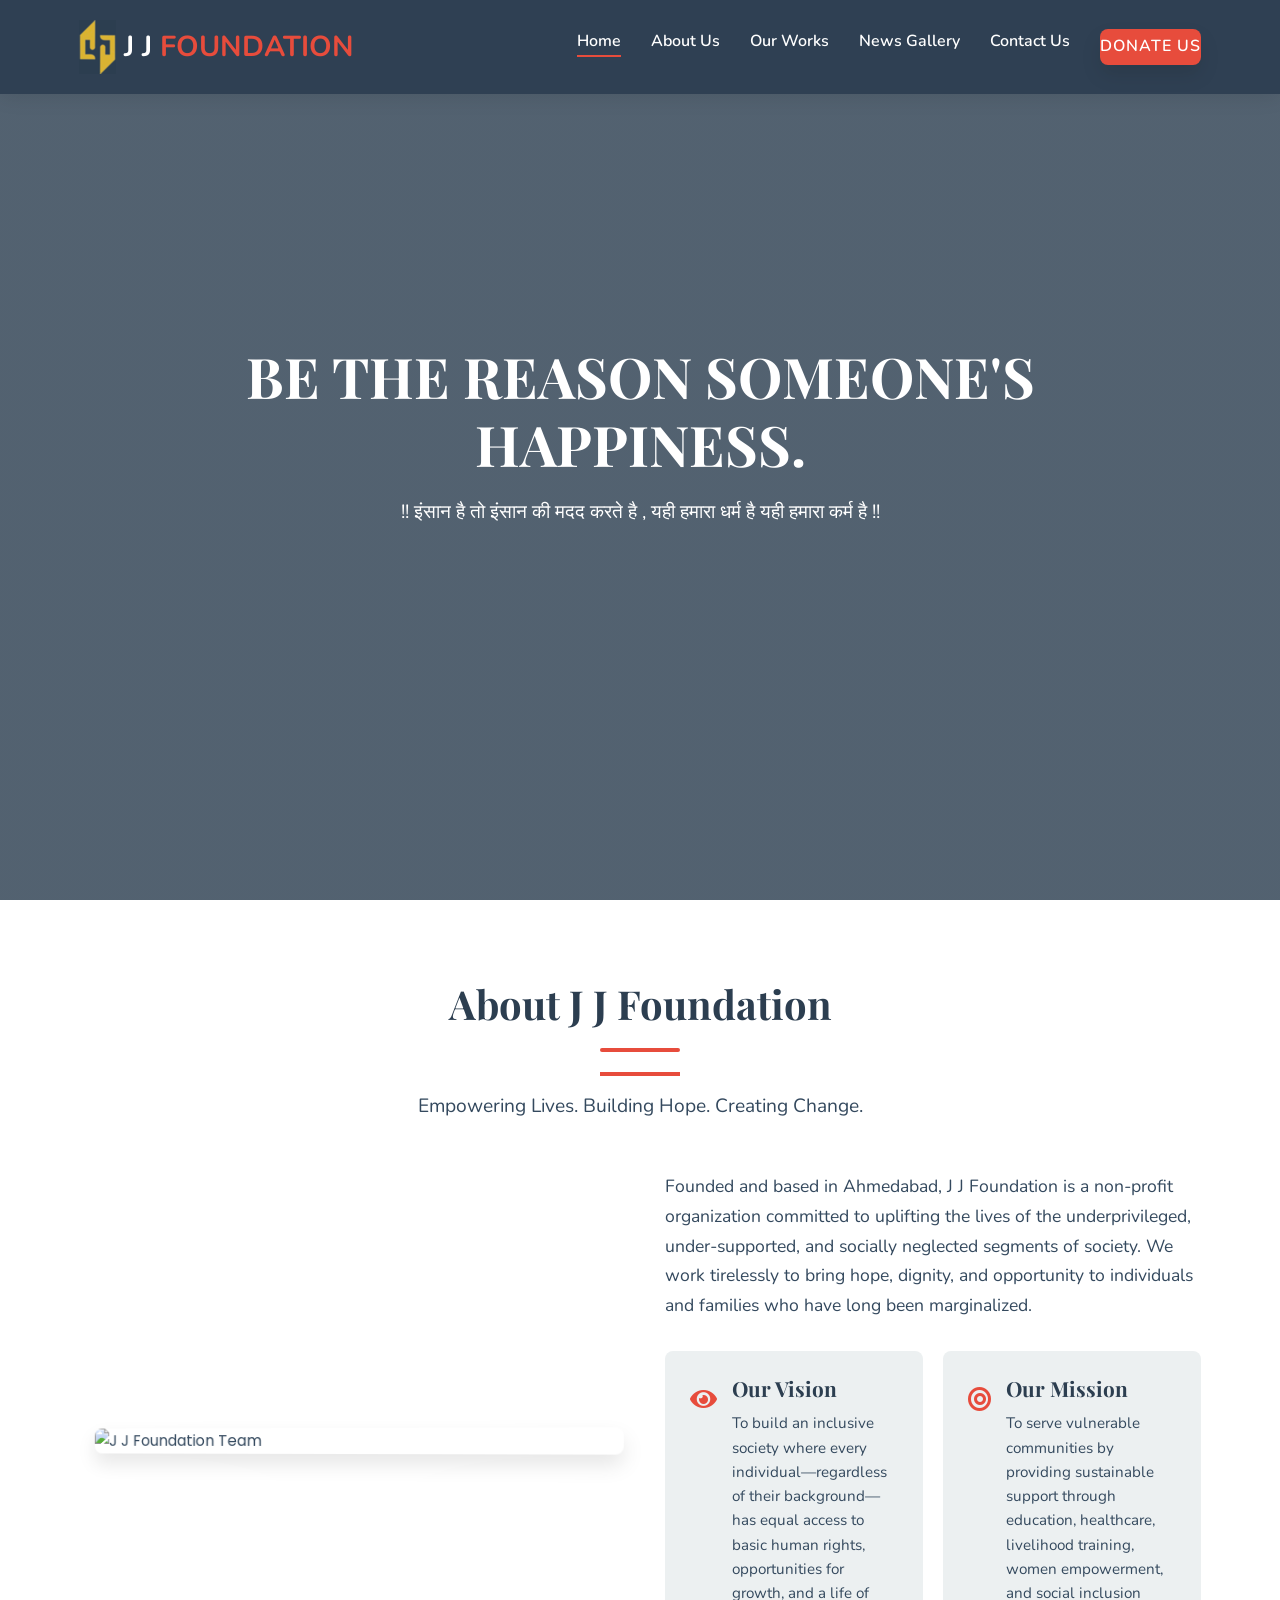
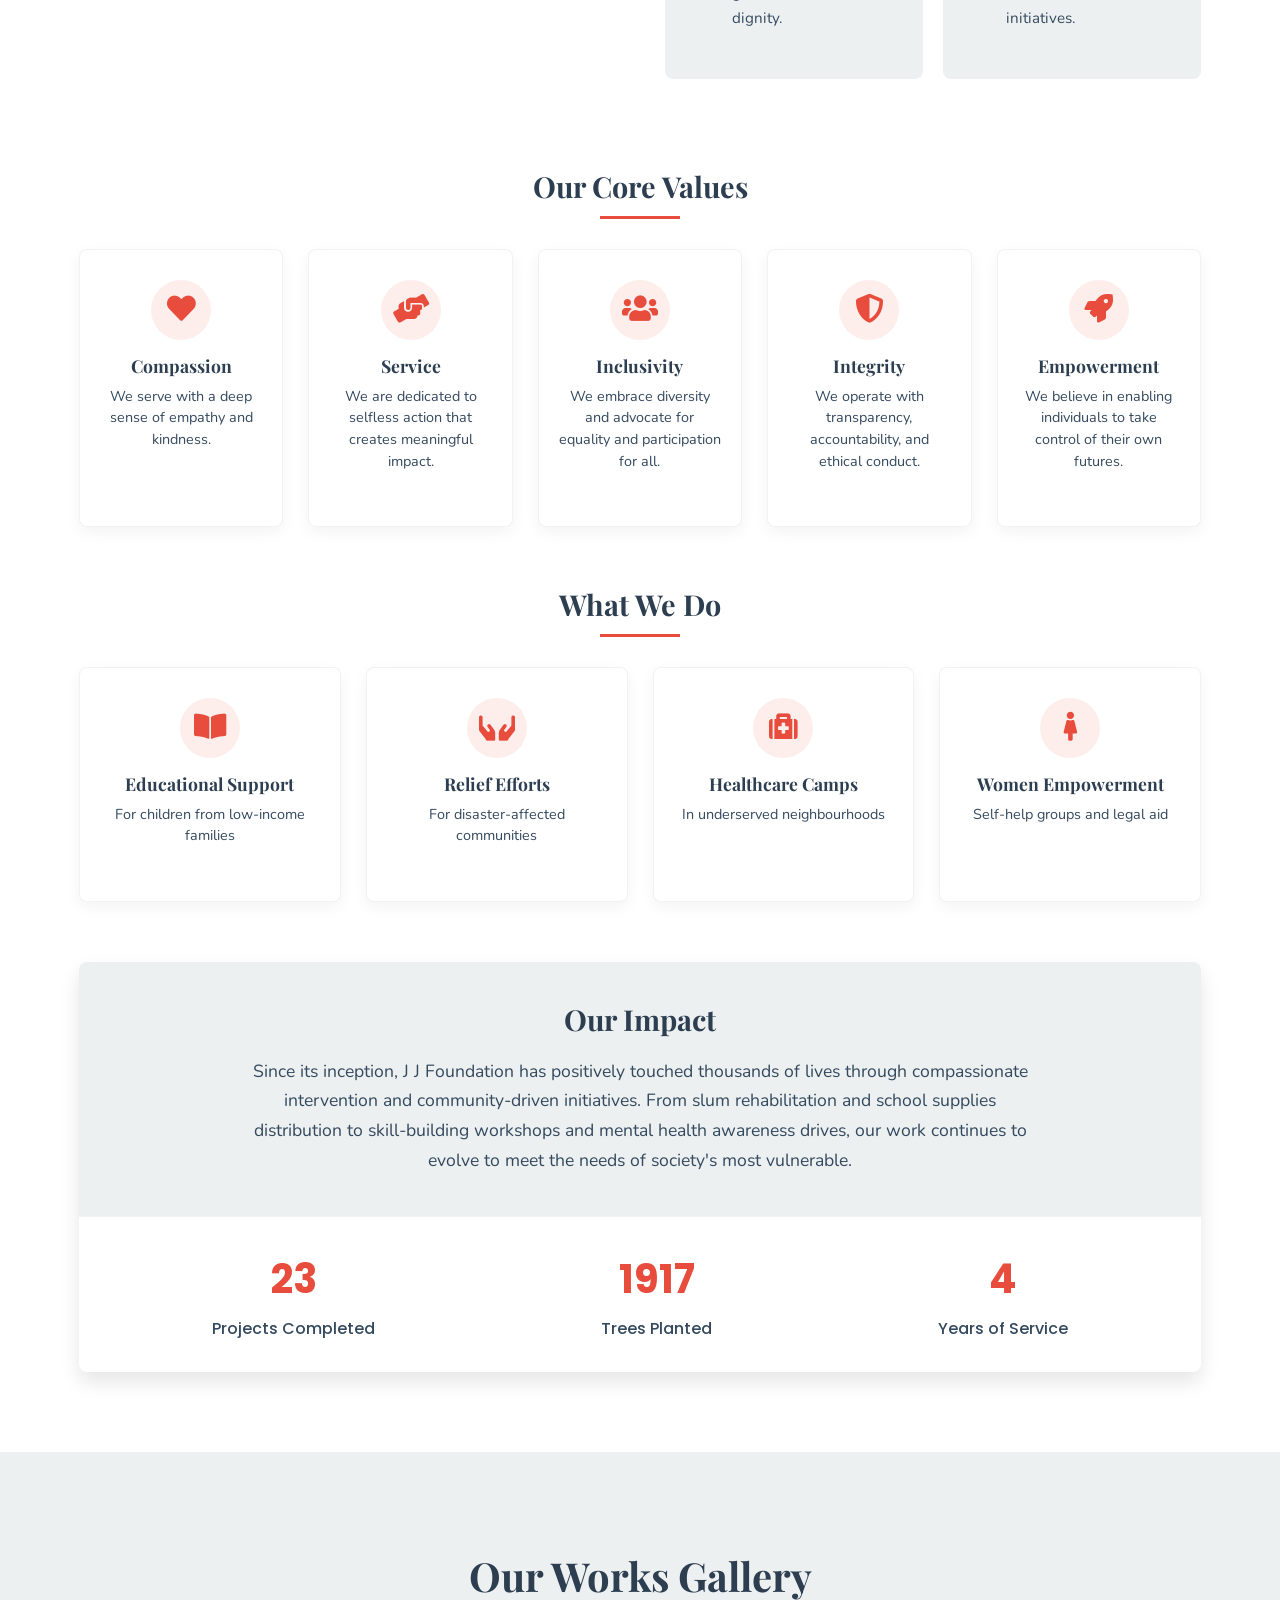
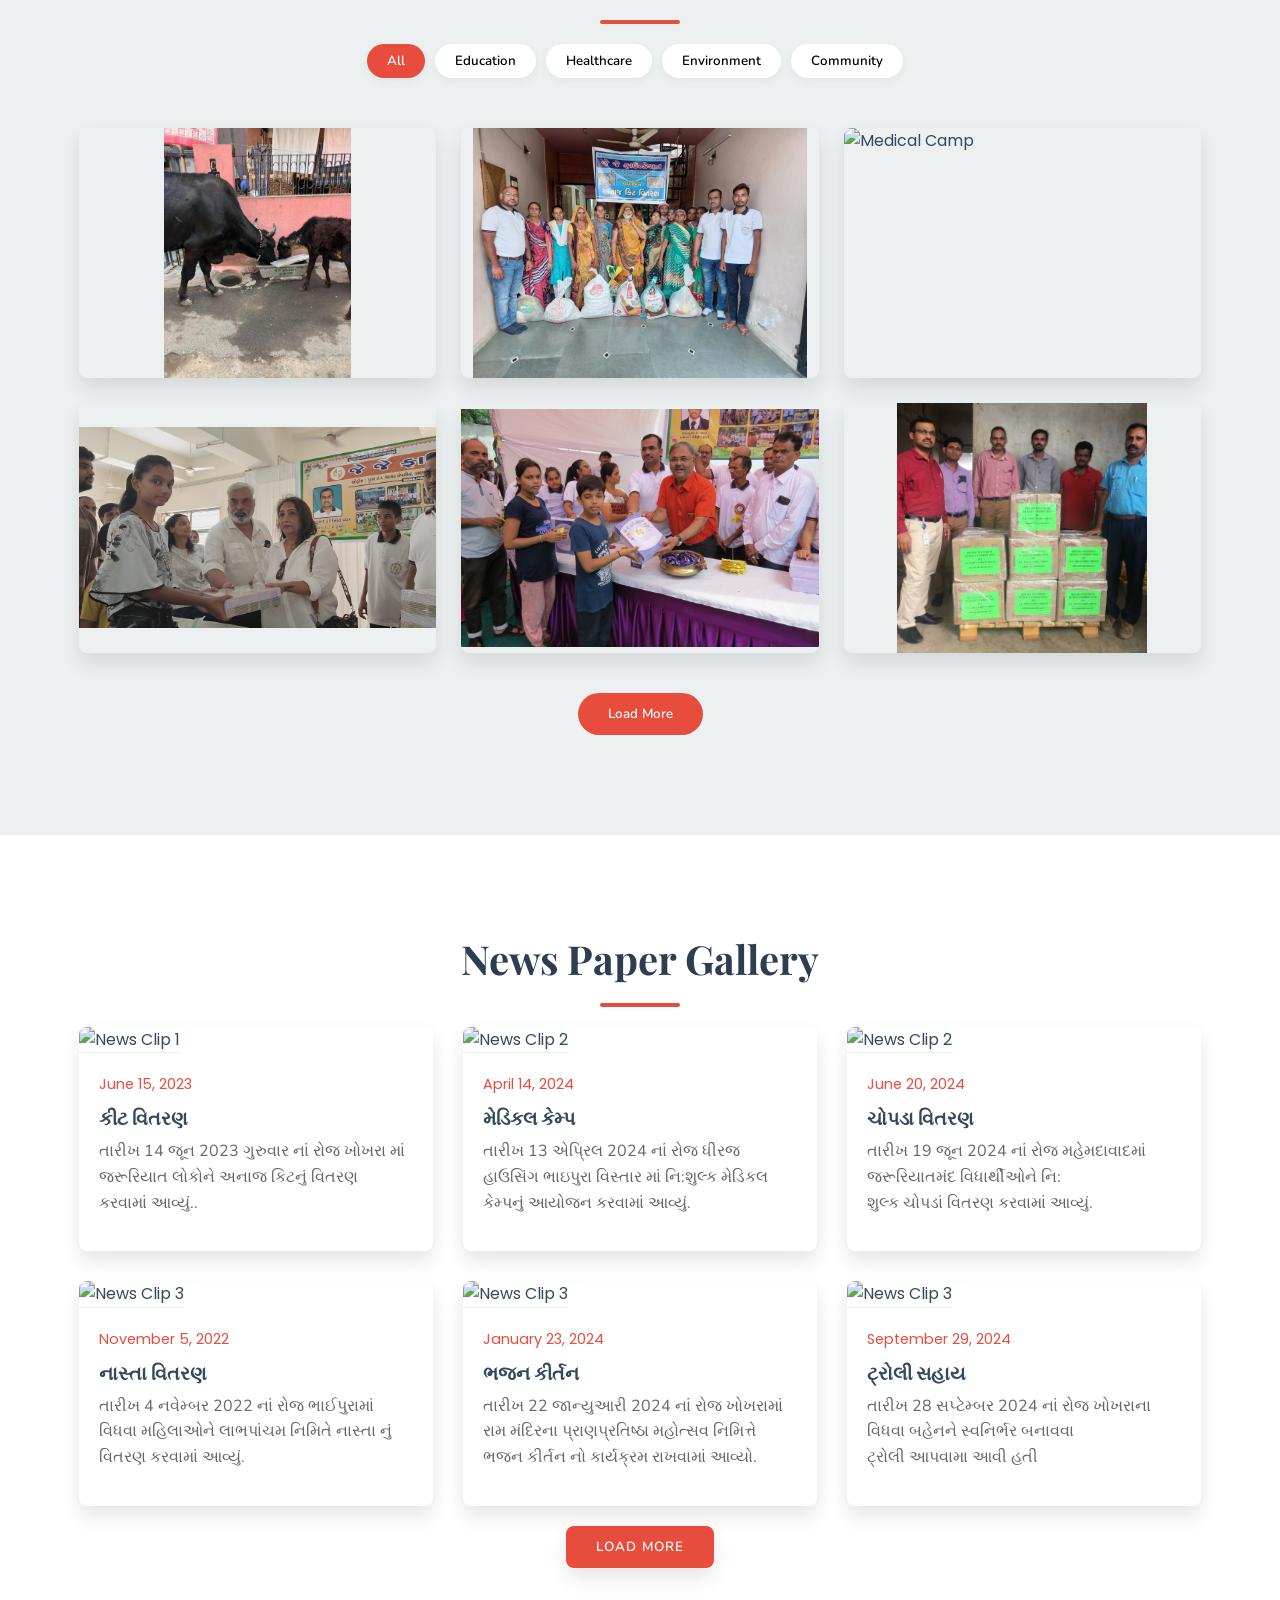
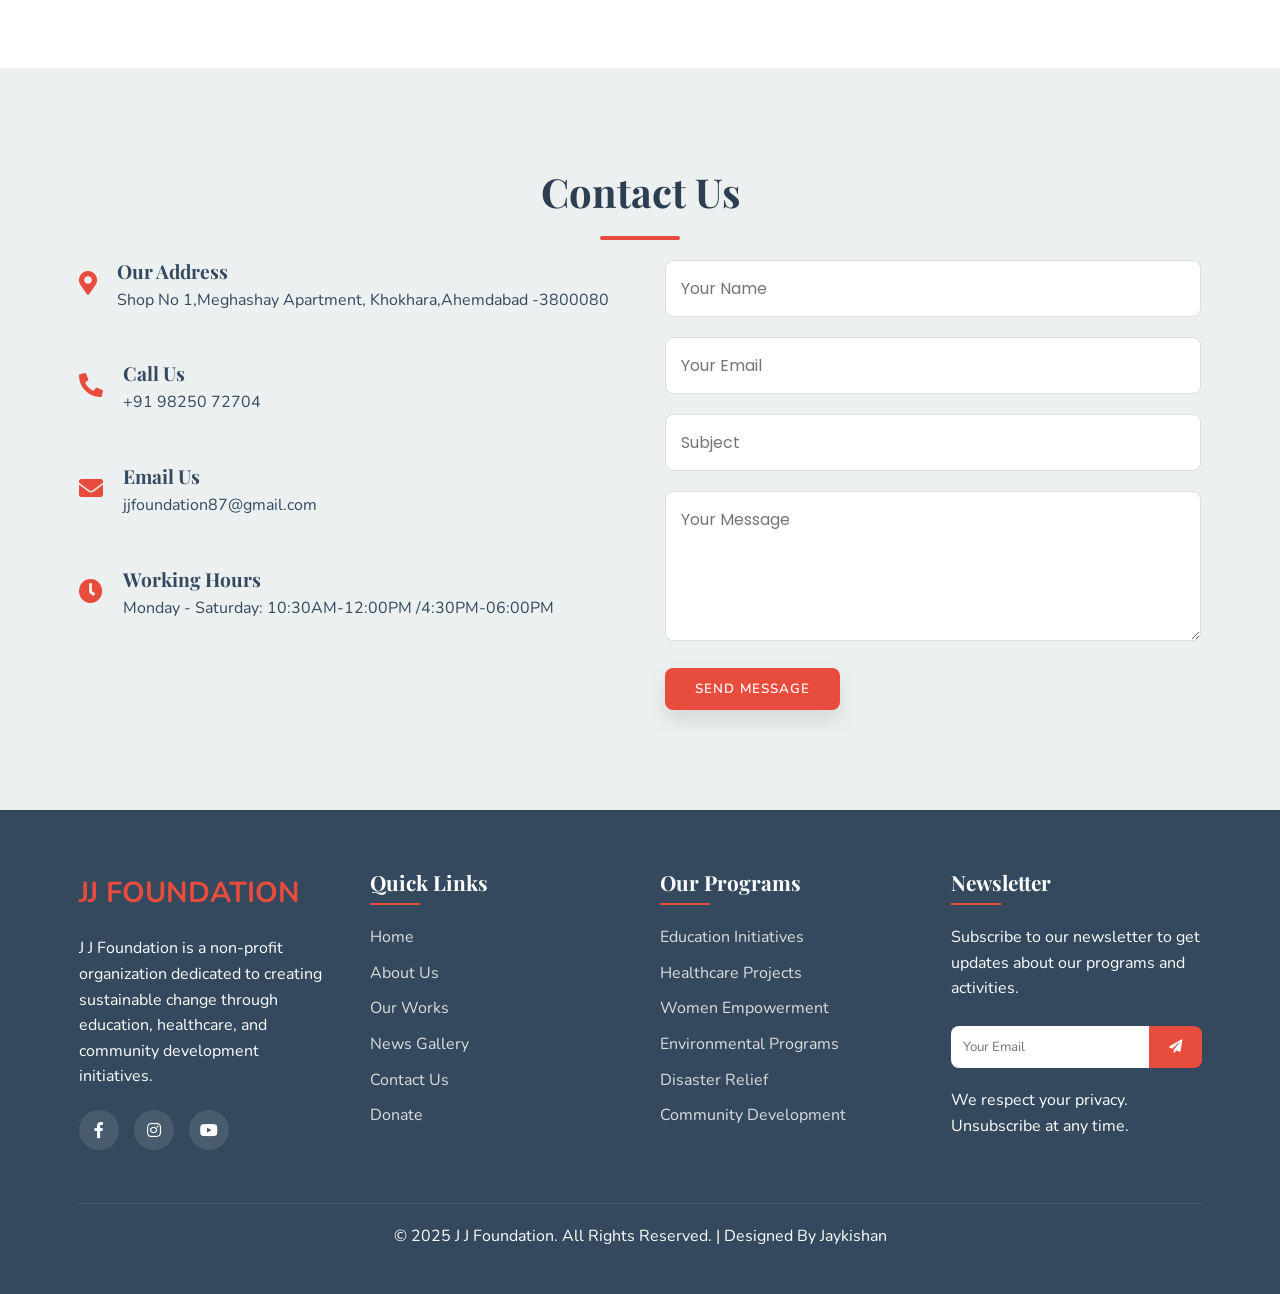
==== commit c8ef78bc: "time" ====
--- a/index.html
+++ b/index.html
@@ -18,24 +18,23 @@
     <!-- Header & Navigation -->
     <header id="header">
         <div class="container">
-           <nav class="navbar">
-            <a href="#" class="logo">
-                <img src="LOGO-removebg-preview.png" alt="logo">&nbsp;J J <span>&nbsp;FOUNDATION</span>
-            </a>
-            <ul class="nav-links">
-                <li><a href="#home" class="active">Home</a></li>
-                <li><a href="#about">About Us</a></li>
-                <li><a href="#works">Our Works</a></li>
-                <li><a href="#news">News Gallery</a></li>
-                <li><a href="#contact">Contact Us</a></li>
-                <li><a href="#donate" id="donateBtn" class="btn btn-accent">Donate Us</a></li>
-            </ul>
-            <div class="hamburger">
-                <div></div>
-                <div></div>
-                <div></div>
-            </div>
-        </nav>
+            <nav class="navbar">
+                <a href="#" class="logo"><img src="LOGO-removebg-preview.png" alt="logo">&nbsp;</i>J J <span>&nbsp;FOUNDATION</span></a>
+                <ul class="nav-links">
+                    <li><a href="#home" class="active">Home</a></li>
+                     <li><a href="#about">About Us</a></li>
+                    <li><a href="#works">Our Works</a></li>
+                    <li><a href="#news">News Gallery</a></li>
+                   
+                    <li><a href="#contact">Contact Us</a></li>
+                    <li><a href="#donate" id="donateBtn" class="btn btn-accent">Donate Us</a></li>
+                </ul>
+                <div class="hamburger">
+                    <div></div>
+                    <div></div>
+                    <div></div>
+                </div>
+            </nav>
         </div>
  <!-- QR Code Popup -->
 <div id="qrModal" class="modal">
@@ -313,14 +312,7 @@
                         <span class="gallery-category">Community</span>
                     </div>
                 </div>
-                <div class="gallery-item" data-category="environment">
-                    <img src="ourworkimg/IMG20230701094113.jpg"
-                     alt="Tree Plantation" class="gallery-img">
-                    <div class="gallery-overlay">
-                        <h3 class="gallery-title">Tree Plantation Drive</h3>
-                        <span class="gallery-category">Environment</span>
-                    </div>
-                </div>
+               
                 <div class="gallery-item" data-category="environment">
                     <img src="ourworkimg/IMG_3631.JPG " alt="Bird Feeder" class="gallery-img">
                     <div class="gallery-overlay">
@@ -366,7 +358,7 @@
                 <div class="gallery-item" data-category="education">
                     <img src="ourworkimg/20220313_101213.jpg" alt="Laptop Help" class="gallery-img">
                     <div class="gallery-overlay">
-                        <h3 class="gallery-title">Laptop Sahay</h3>
+                        <h3 class="gallery-title">Laptop Help</h3>
                         <span class="gallery-category">Education</span>
                     </div>
                 </div>
@@ -380,7 +372,7 @@
                 <div class="gallery-item" data-category="education">
                     <img src="ourworkimg/1.jpg" alt="Laptop Help" class="gallery-img">
                     <div class="gallery-overlay">
-                        <h3 class="gallery-title">Laptop Sahay</h3>
+                        <h3 class="gallery-title">Books Help</h3>
                         <span class="gallery-category">Education</span>
                     </div>
                 </div>
@@ -714,7 +706,7 @@
                         </div>
                         <div class="contact-text">
                             <h3>Working Hours</h3>
-                            <p>Monday - Saturday: 10:00AM-12:00PM /4:30PM-06:00PM <br>
+                            <p>Monday - Saturday: 10:30AM-12:00PM /4:30PM-06:00PM <br>
                             </p>
                             <p></p>
                         </div>
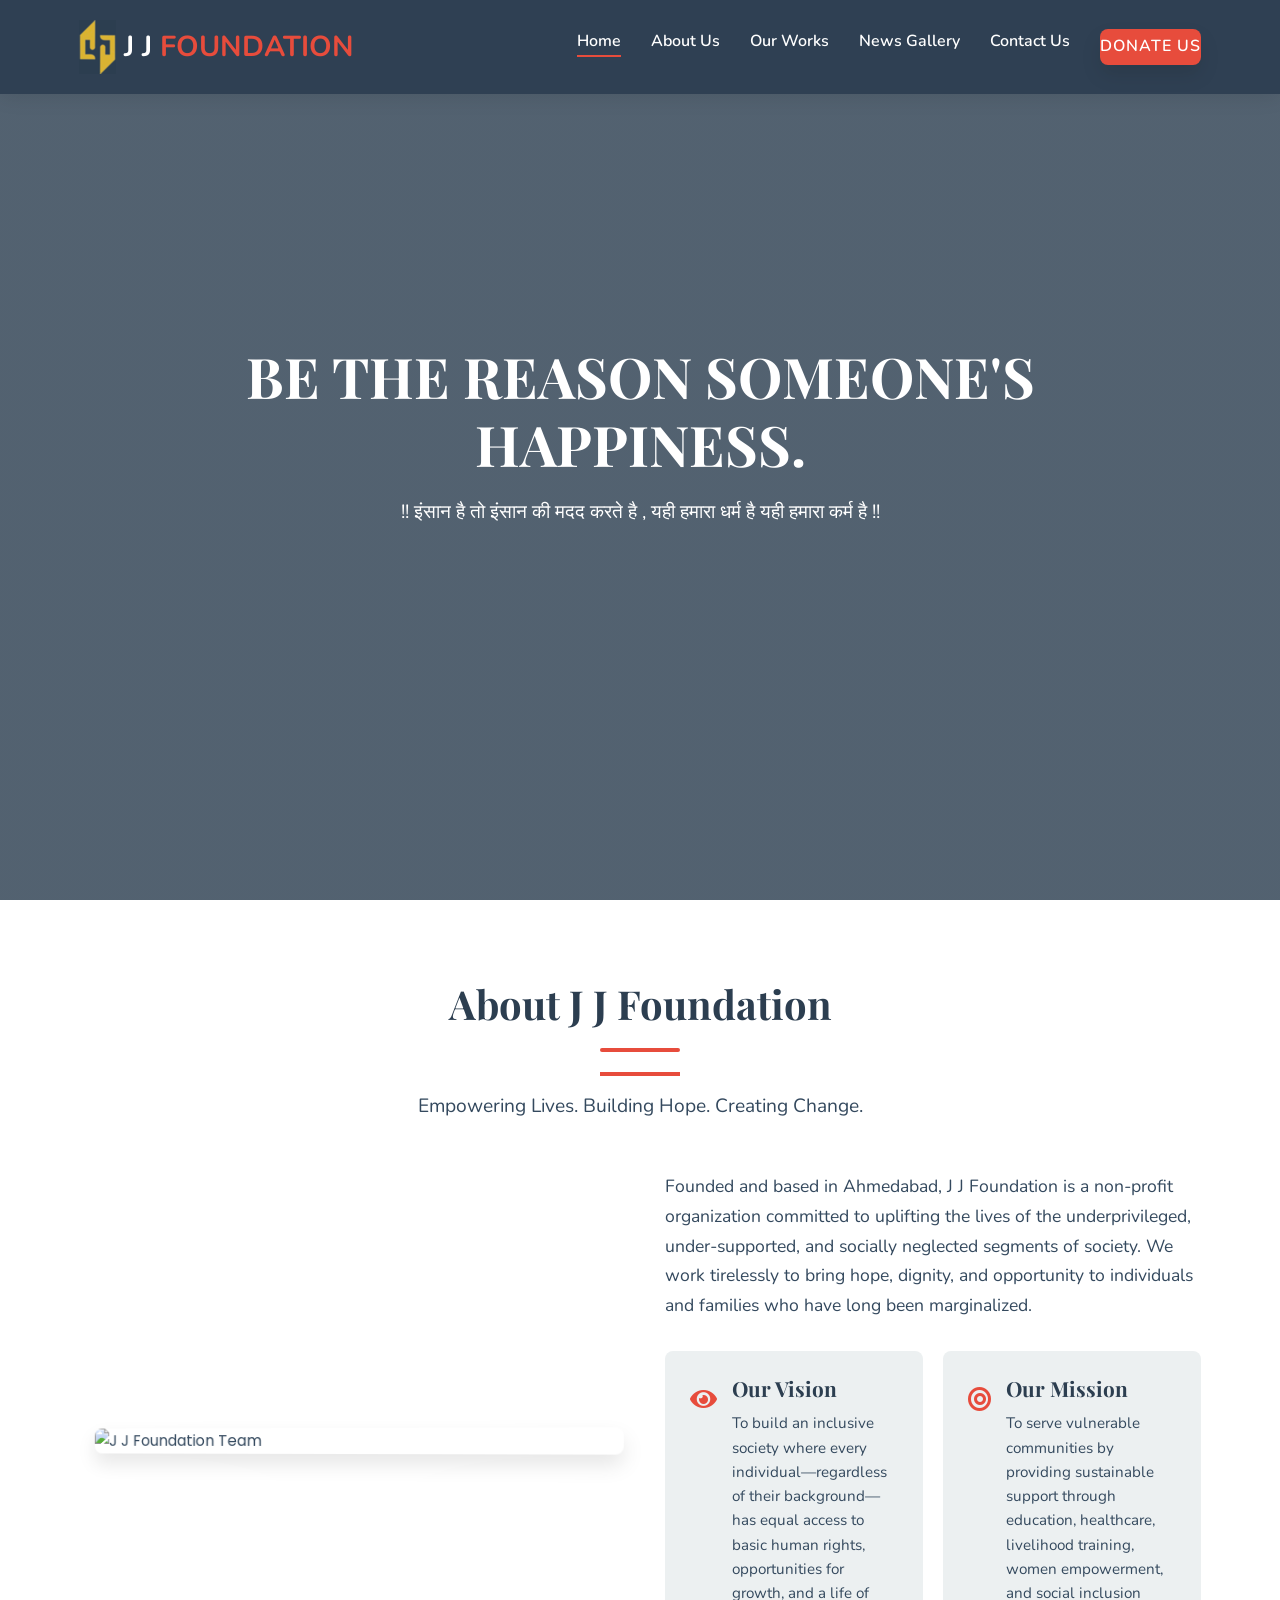
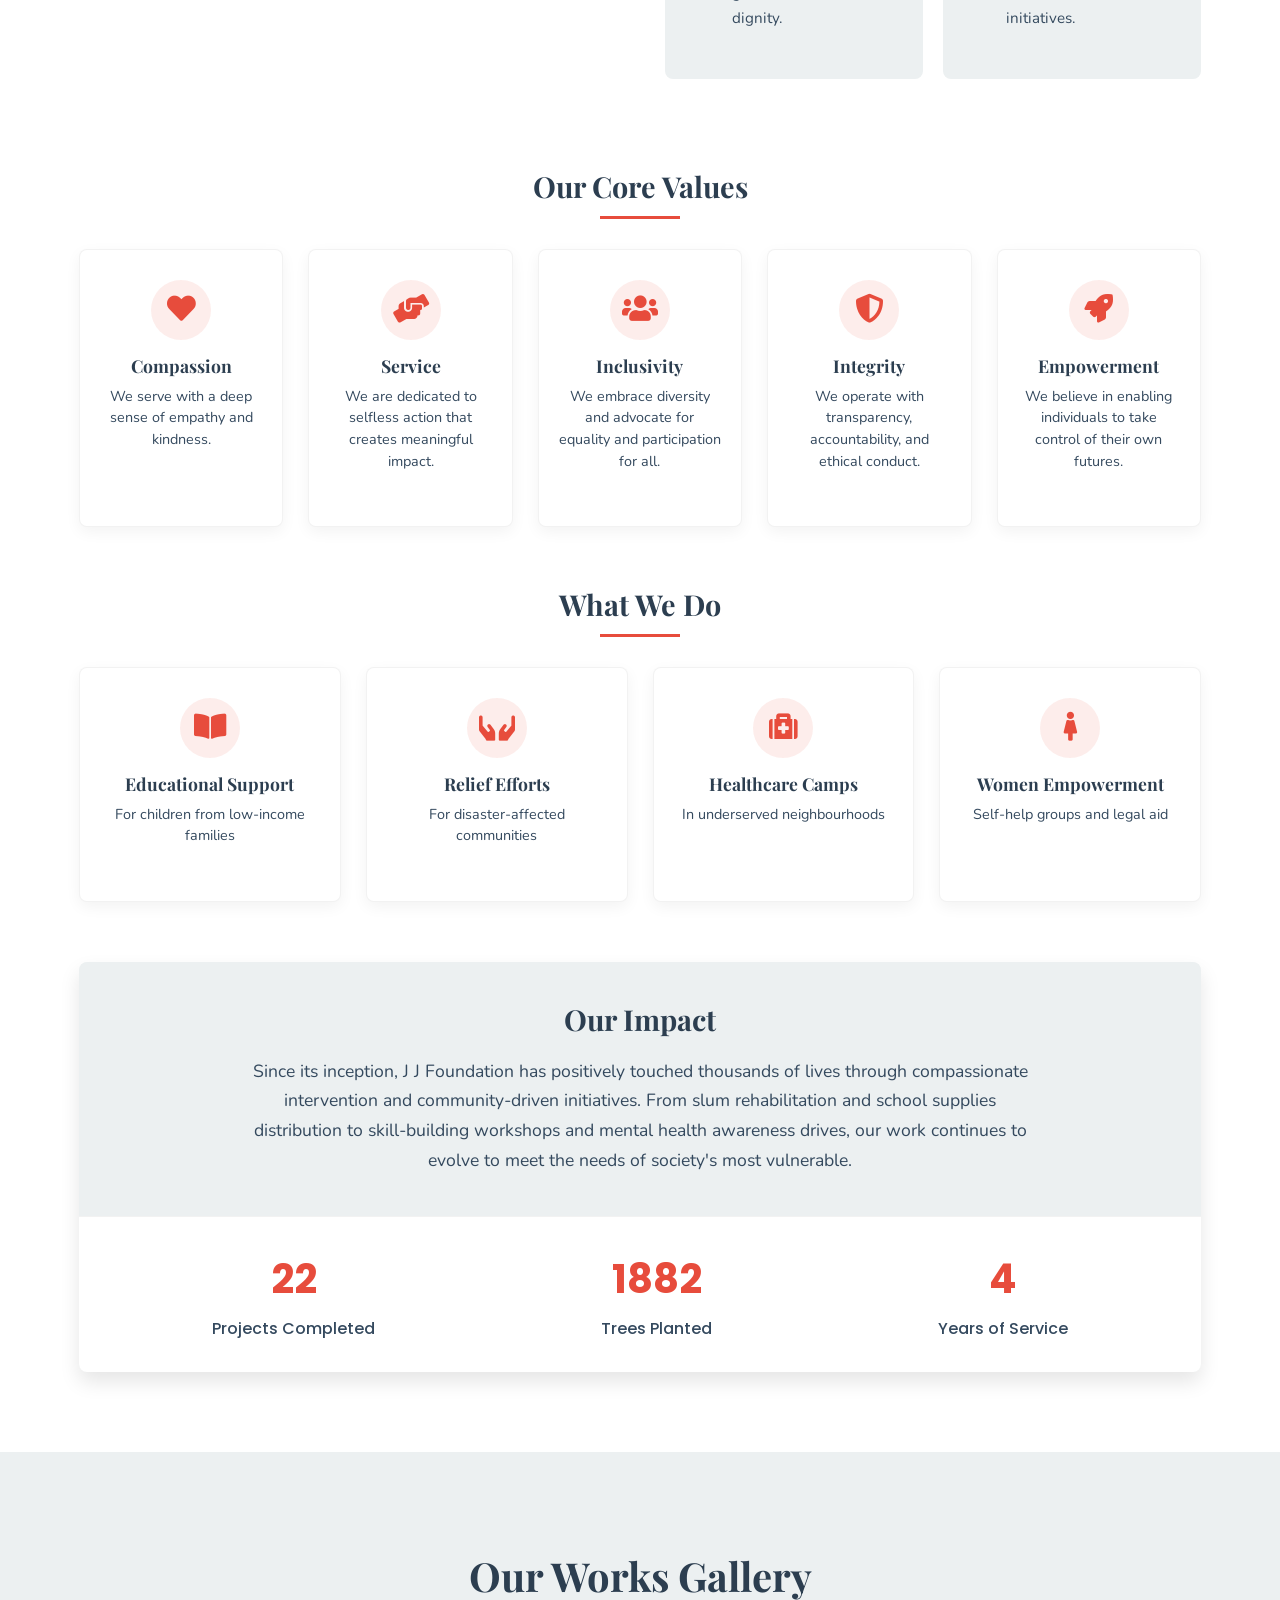
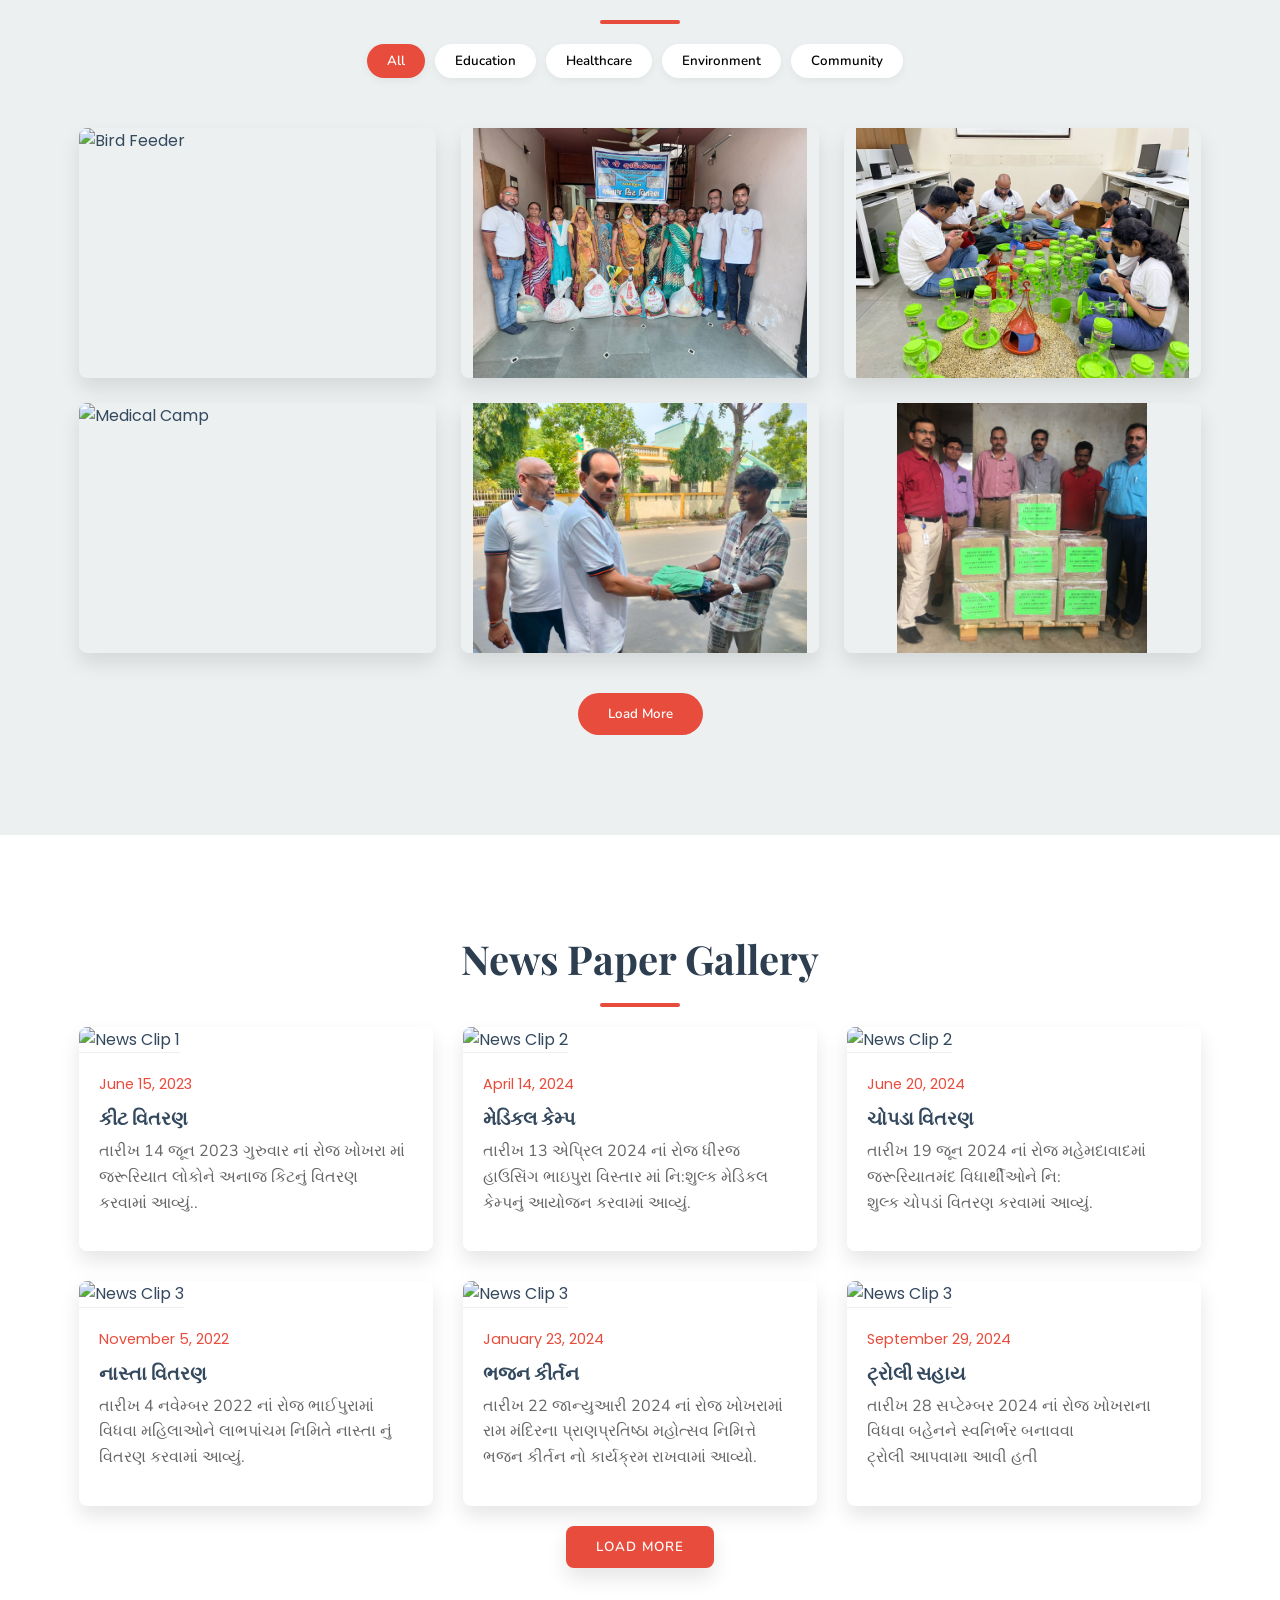
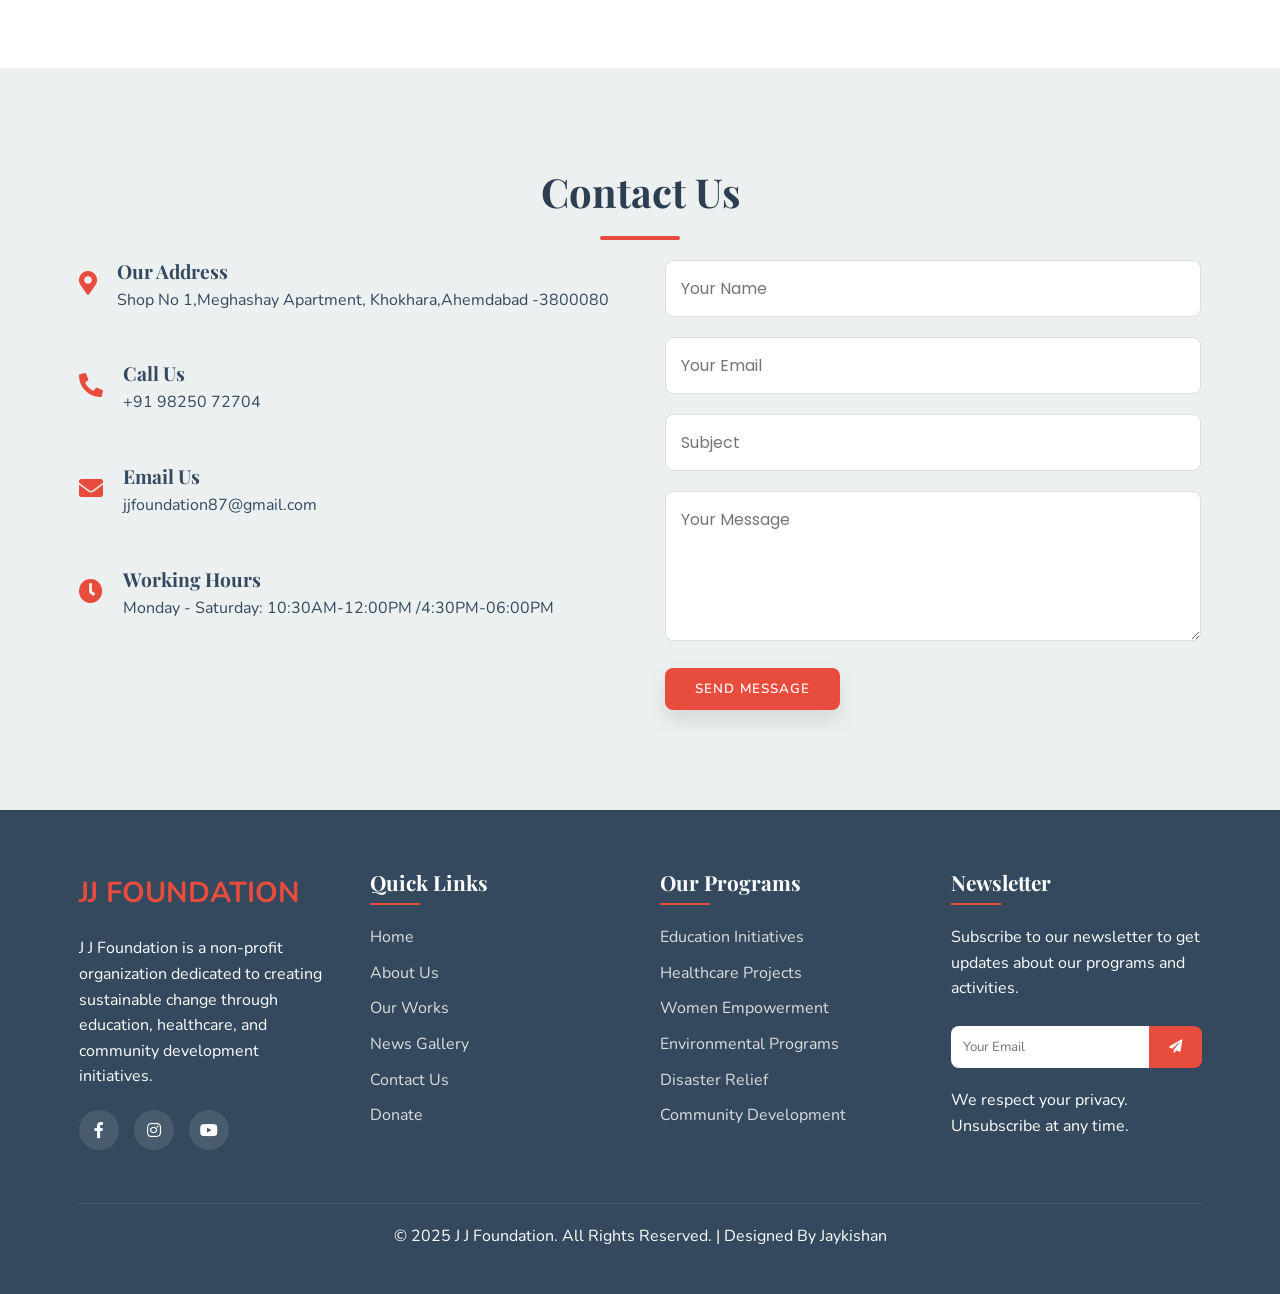
==== commit ef18f9de: "Merge branch 'main' of https://github.com/Jayk2204/jj_foundation" ====
--- a/index.html
+++ b/index.html
@@ -18,23 +18,24 @@
     <!-- Header & Navigation -->
     <header id="header">
         <div class="container">
-            <nav class="navbar">
-                <a href="#" class="logo"><img src="LOGO-removebg-preview.png" alt="logo">&nbsp;</i>J J <span>&nbsp;FOUNDATION</span></a>
-                <ul class="nav-links">
-                    <li><a href="#home" class="active">Home</a></li>
-                     <li><a href="#about">About Us</a></li>
-                    <li><a href="#works">Our Works</a></li>
-                    <li><a href="#news">News Gallery</a></li>
-                   
-                    <li><a href="#contact">Contact Us</a></li>
-                    <li><a href="#donate" id="donateBtn" class="btn btn-accent">Donate Us</a></li>
-                </ul>
-                <div class="hamburger">
-                    <div></div>
-                    <div></div>
-                    <div></div>
-                </div>
-            </nav>
+           <nav class="navbar">
+            <a href="#" class="logo">
+                <img src="LOGO-removebg-preview.png" alt="logo">&nbsp;J J <span>&nbsp;FOUNDATION</span>
+            </a>
+            <ul class="nav-links">
+                <li><a href="#home" class="active">Home</a></li>
+                <li><a href="#about">About Us</a></li>
+                <li><a href="#works">Our Works</a></li>
+                <li><a href="#news">News Gallery</a></li>
+                <li><a href="#contact">Contact Us</a></li>
+                <li><a href="#donate" id="donateBtn" class="btn btn-accent">Donate Us</a></li>
+            </ul>
+            <div class="hamburger">
+                <div></div>
+                <div></div>
+                <div></div>
+            </div>
+        </nav>
         </div>
  <!-- QR Code Popup -->
 <div id="qrModal" class="modal">
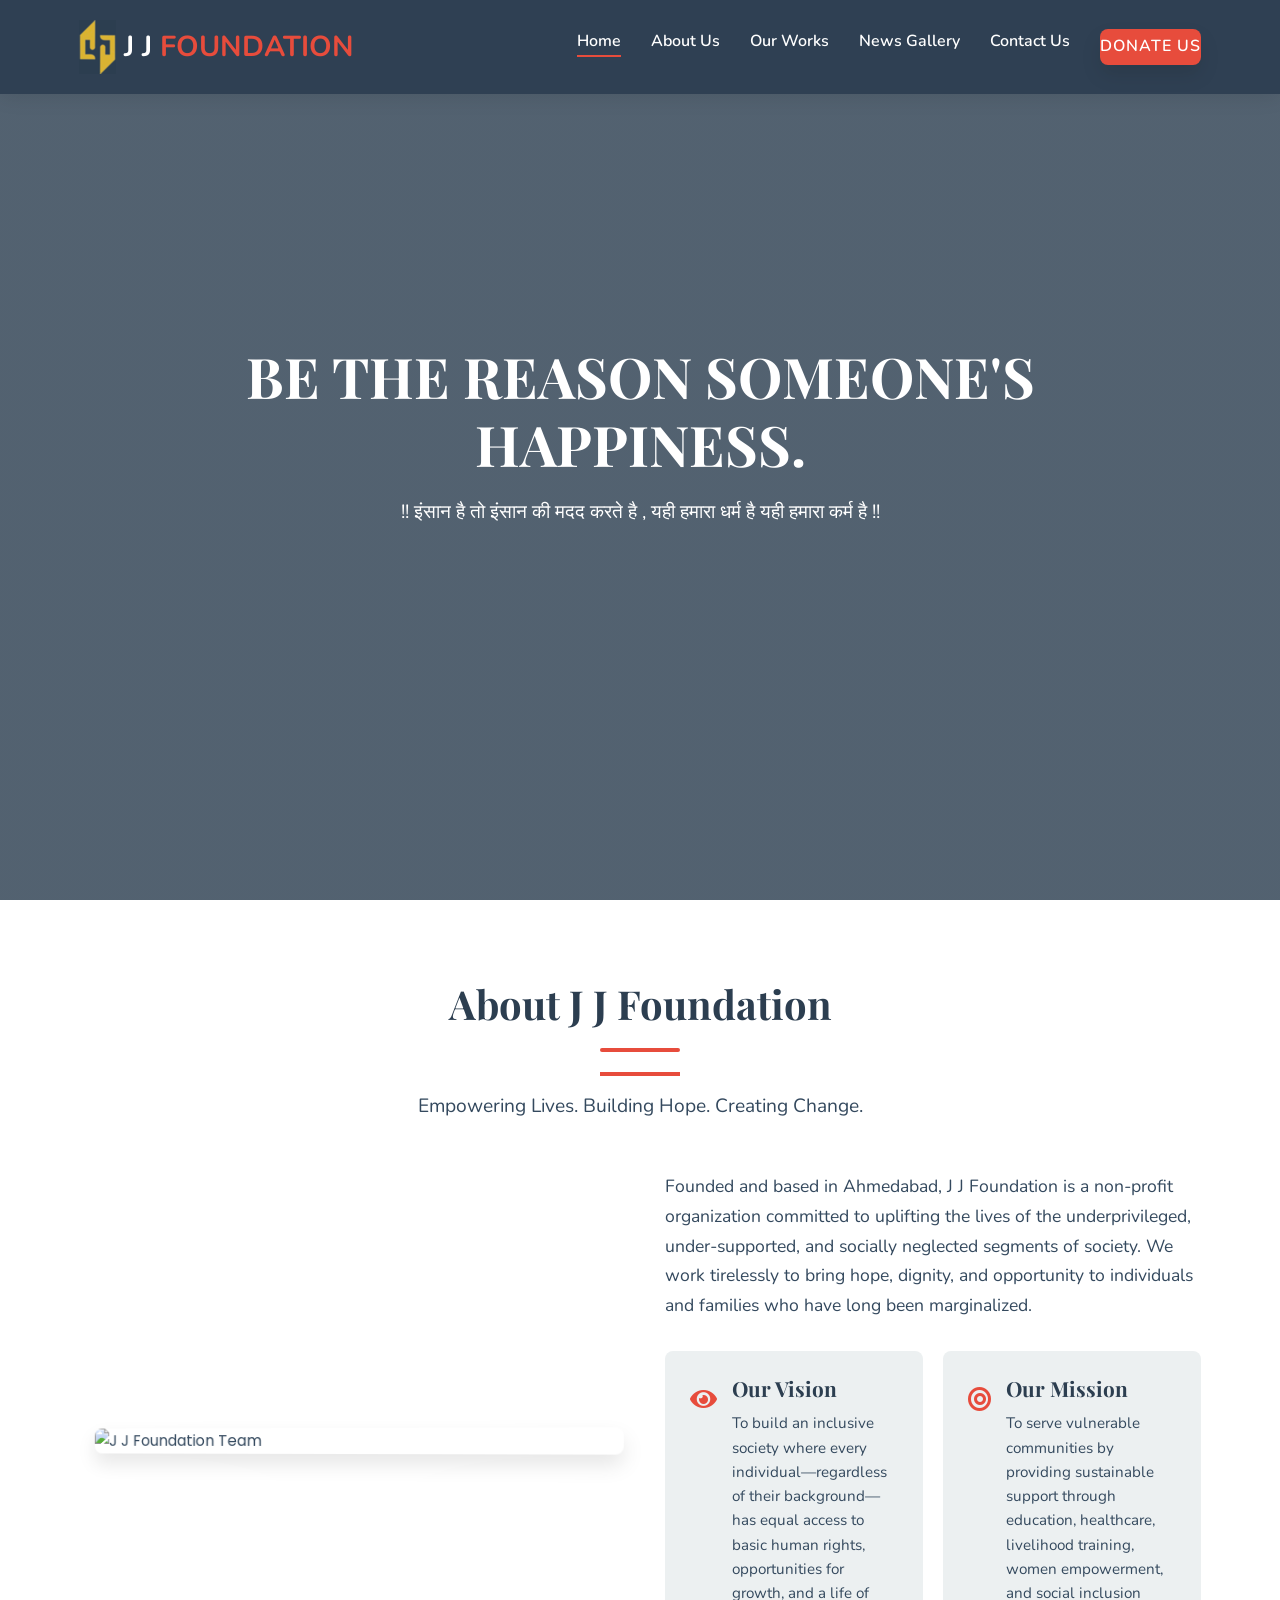
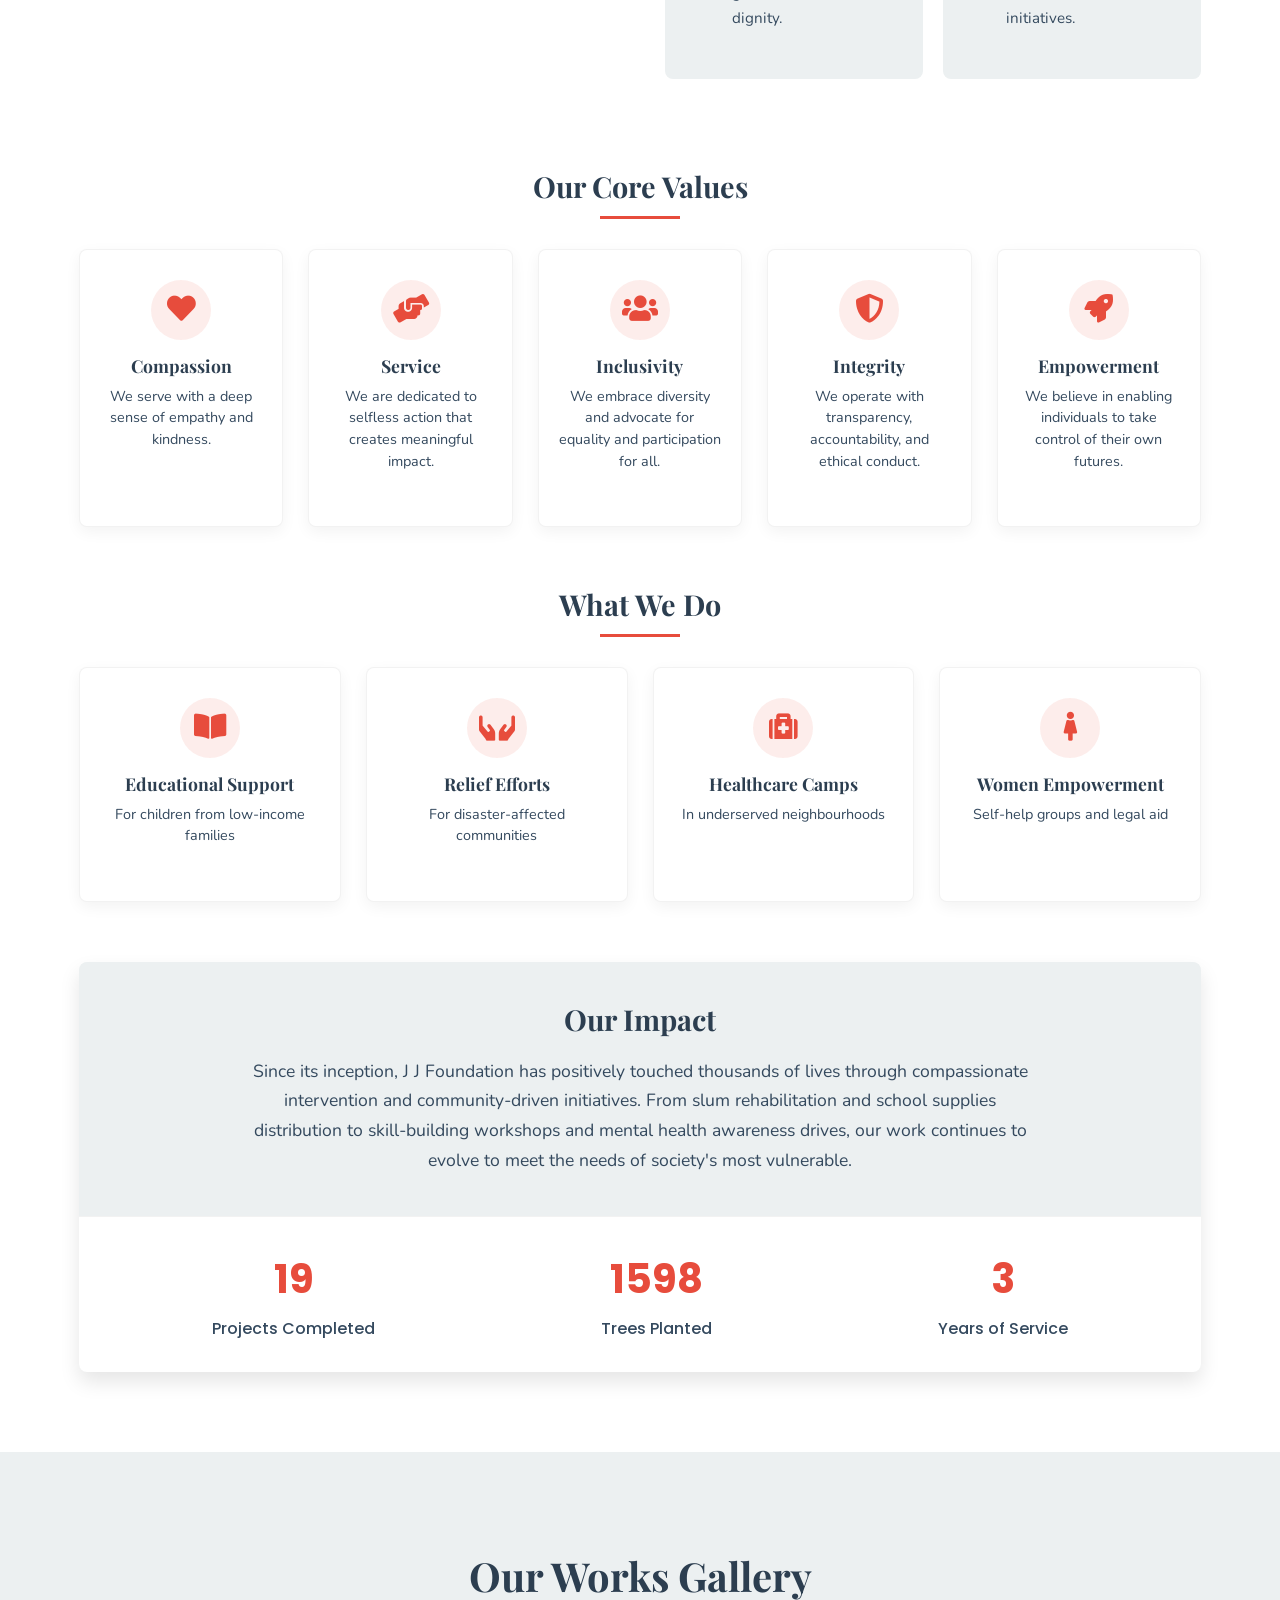
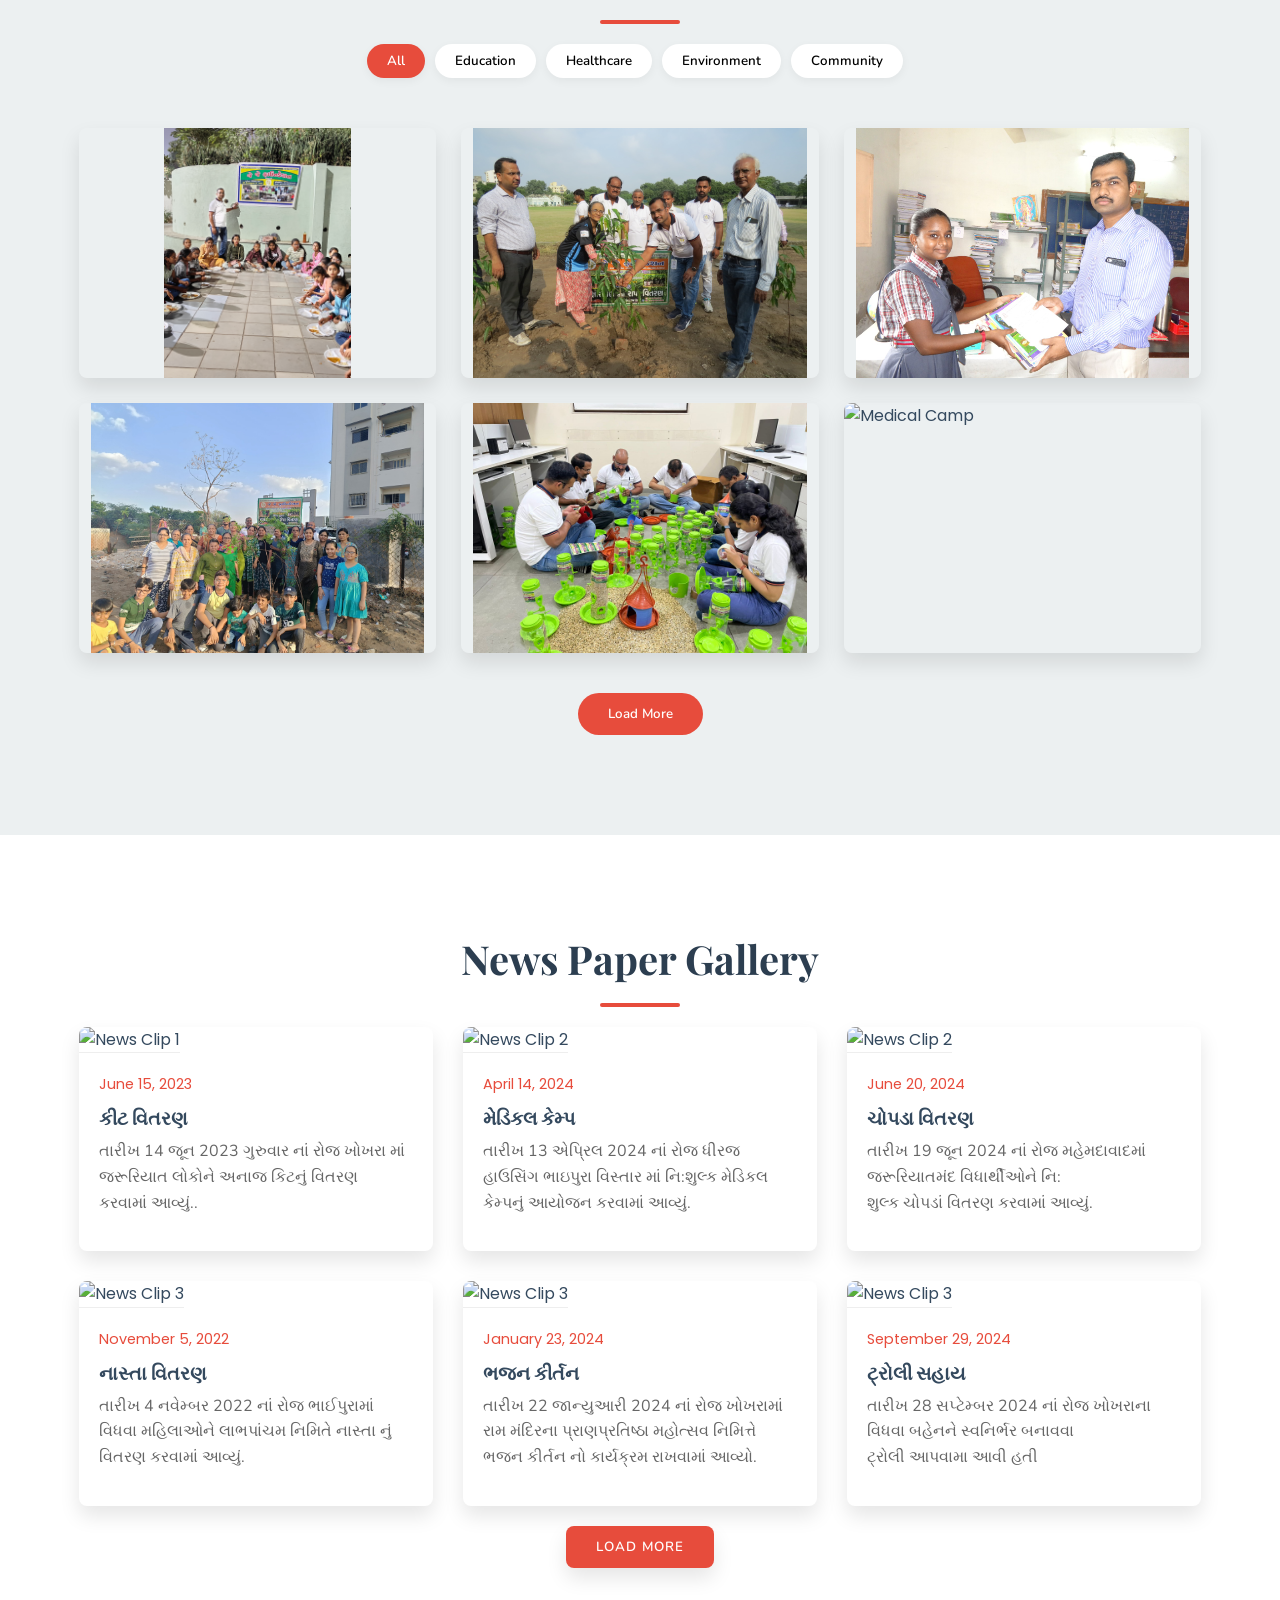
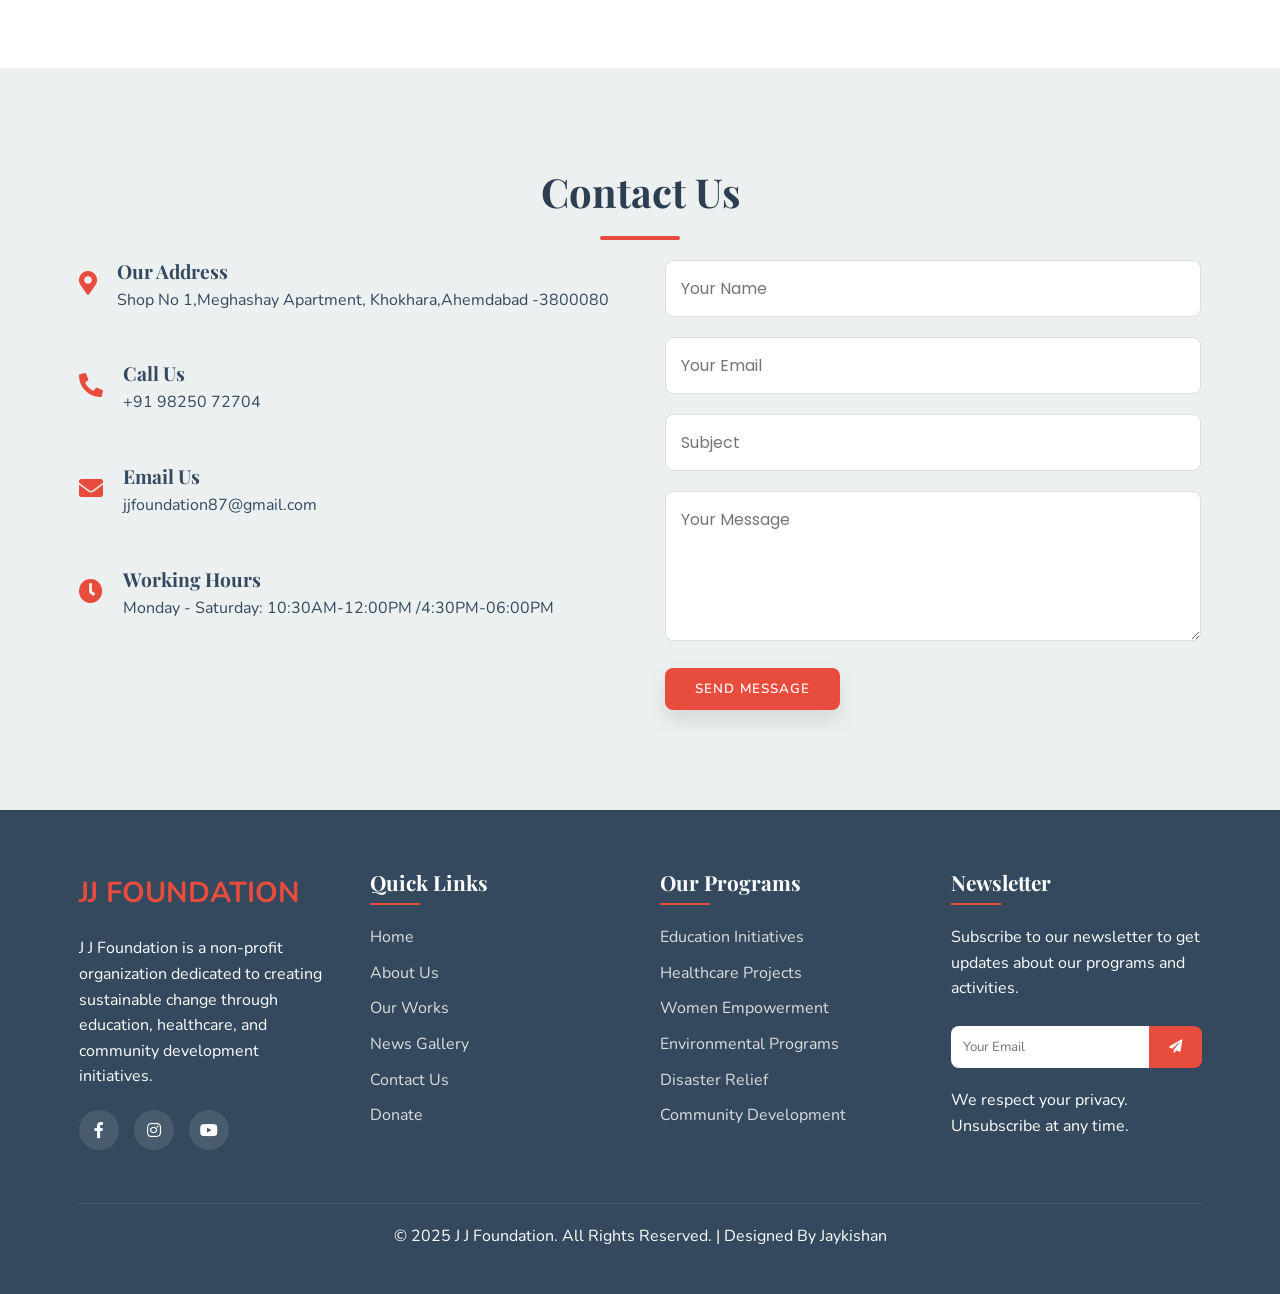
==== commit 37cbe952: "link" ====
--- a/index.html
+++ b/index.html
@@ -800,7 +800,7 @@
                     <a href="#" class="footer-logo">JJ <span>FOUNDATION</span></a>
                     <p>J J Foundation is a non-profit organization dedicated to creating sustainable change through education, healthcare, and community development initiatives.</p>
                     <div class="social-links">
-                        <a href="#" class="social-link"><i class="fab fa-facebook-f"></i></a>
+                        <a href="https://www.facebook.com/share/19M4JaHd19/" class="social-link"><i class="fab fa-facebook-f"></i></a>
                         <!-- <a href="#" class="social-link"><i class="fab fa-twitter"></i></a> -->
                         <a href="https://www.instagram.com/jjfoundation87?igsh=MXZ3ZHNoc3MyeGp3YQ==" class="social-link"><i class="fab fa-instagram"></i></a>
                         <!-- <a href="#" class="social-link"><i class="fab fa-linkedin-in"></i></a> -->
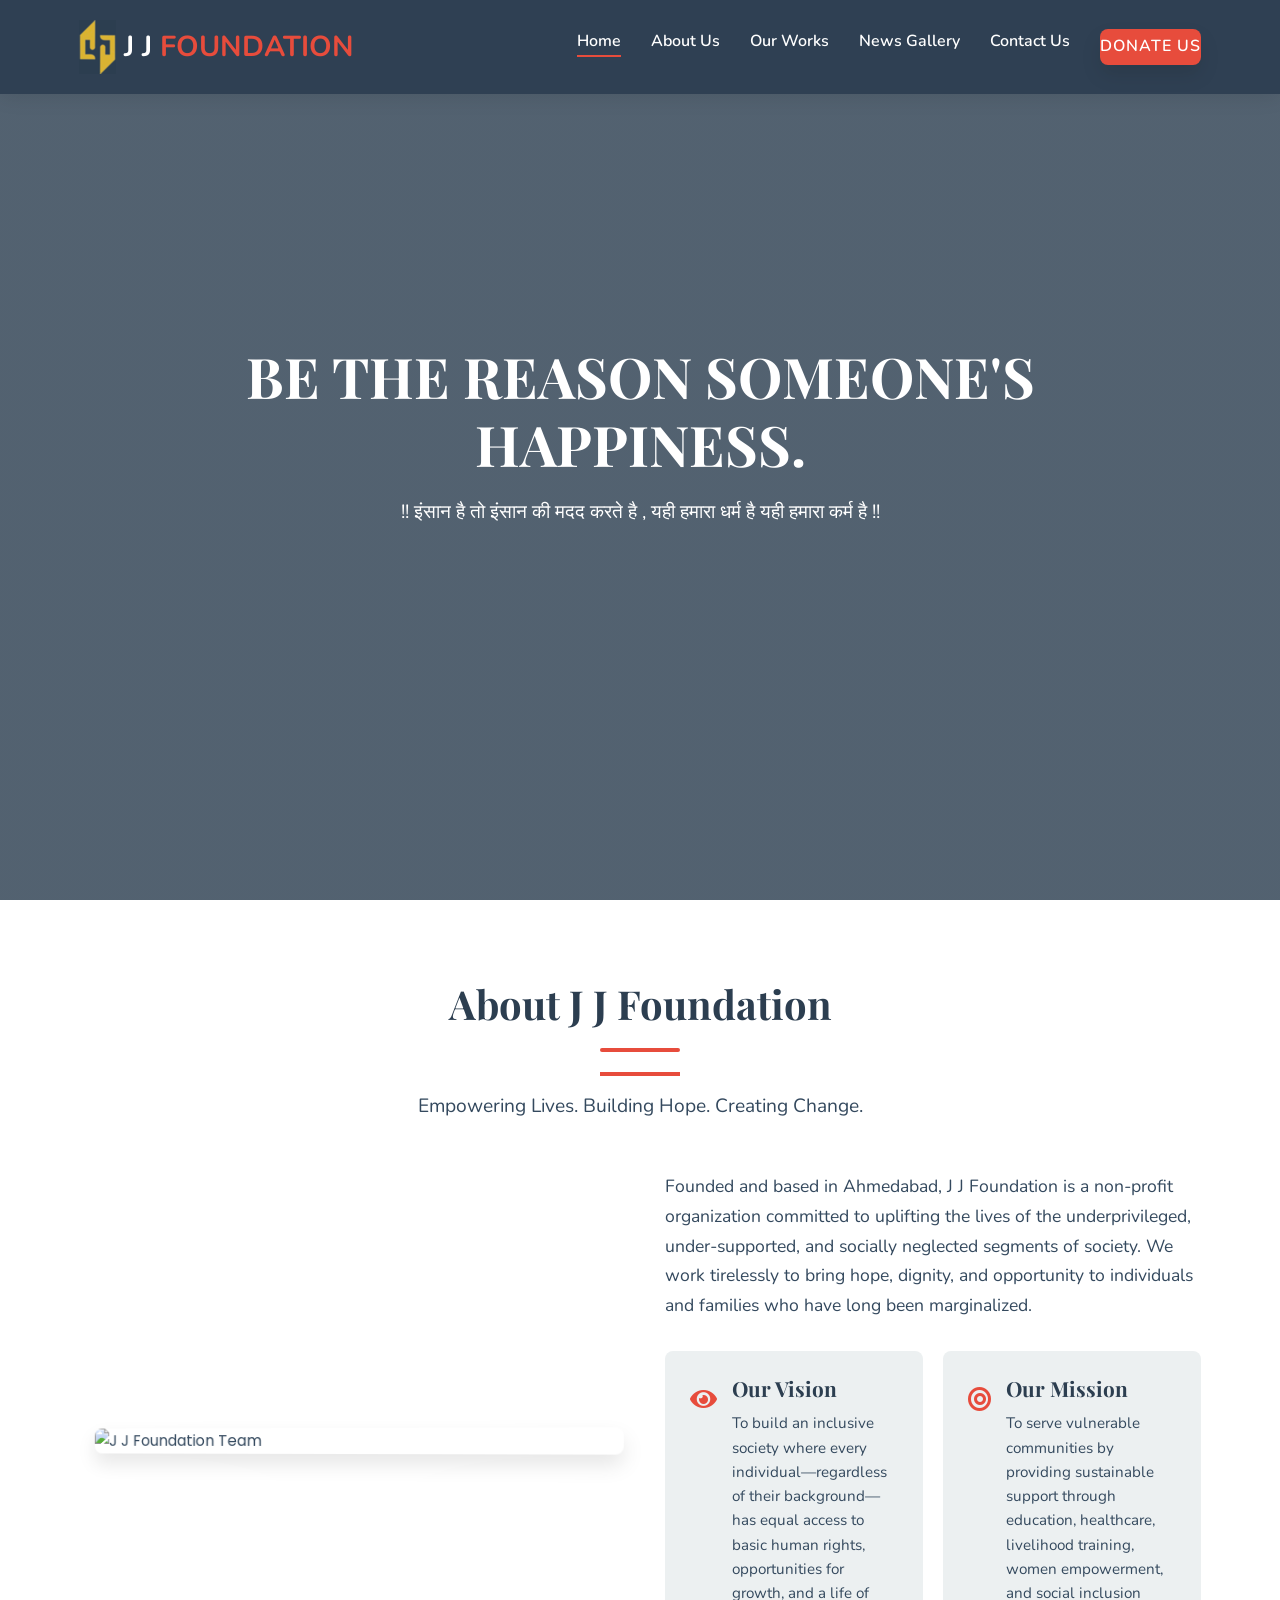
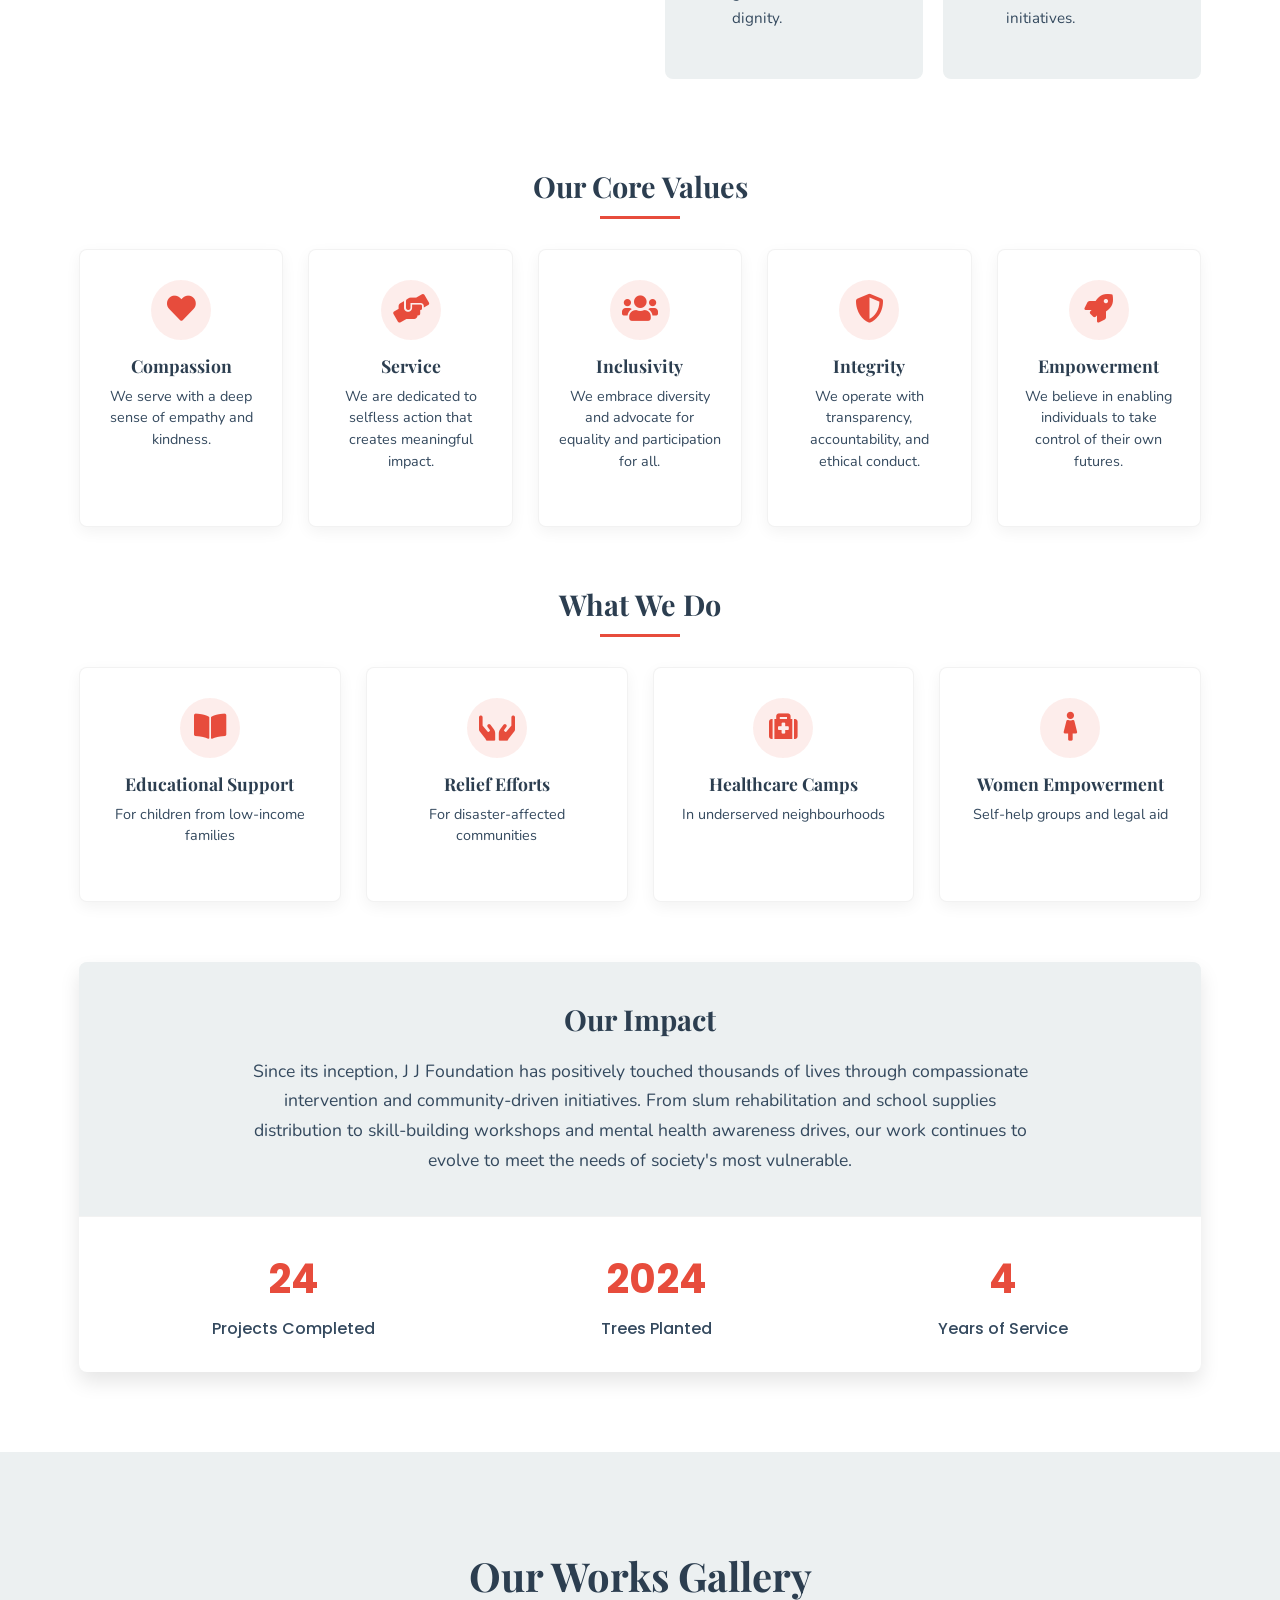
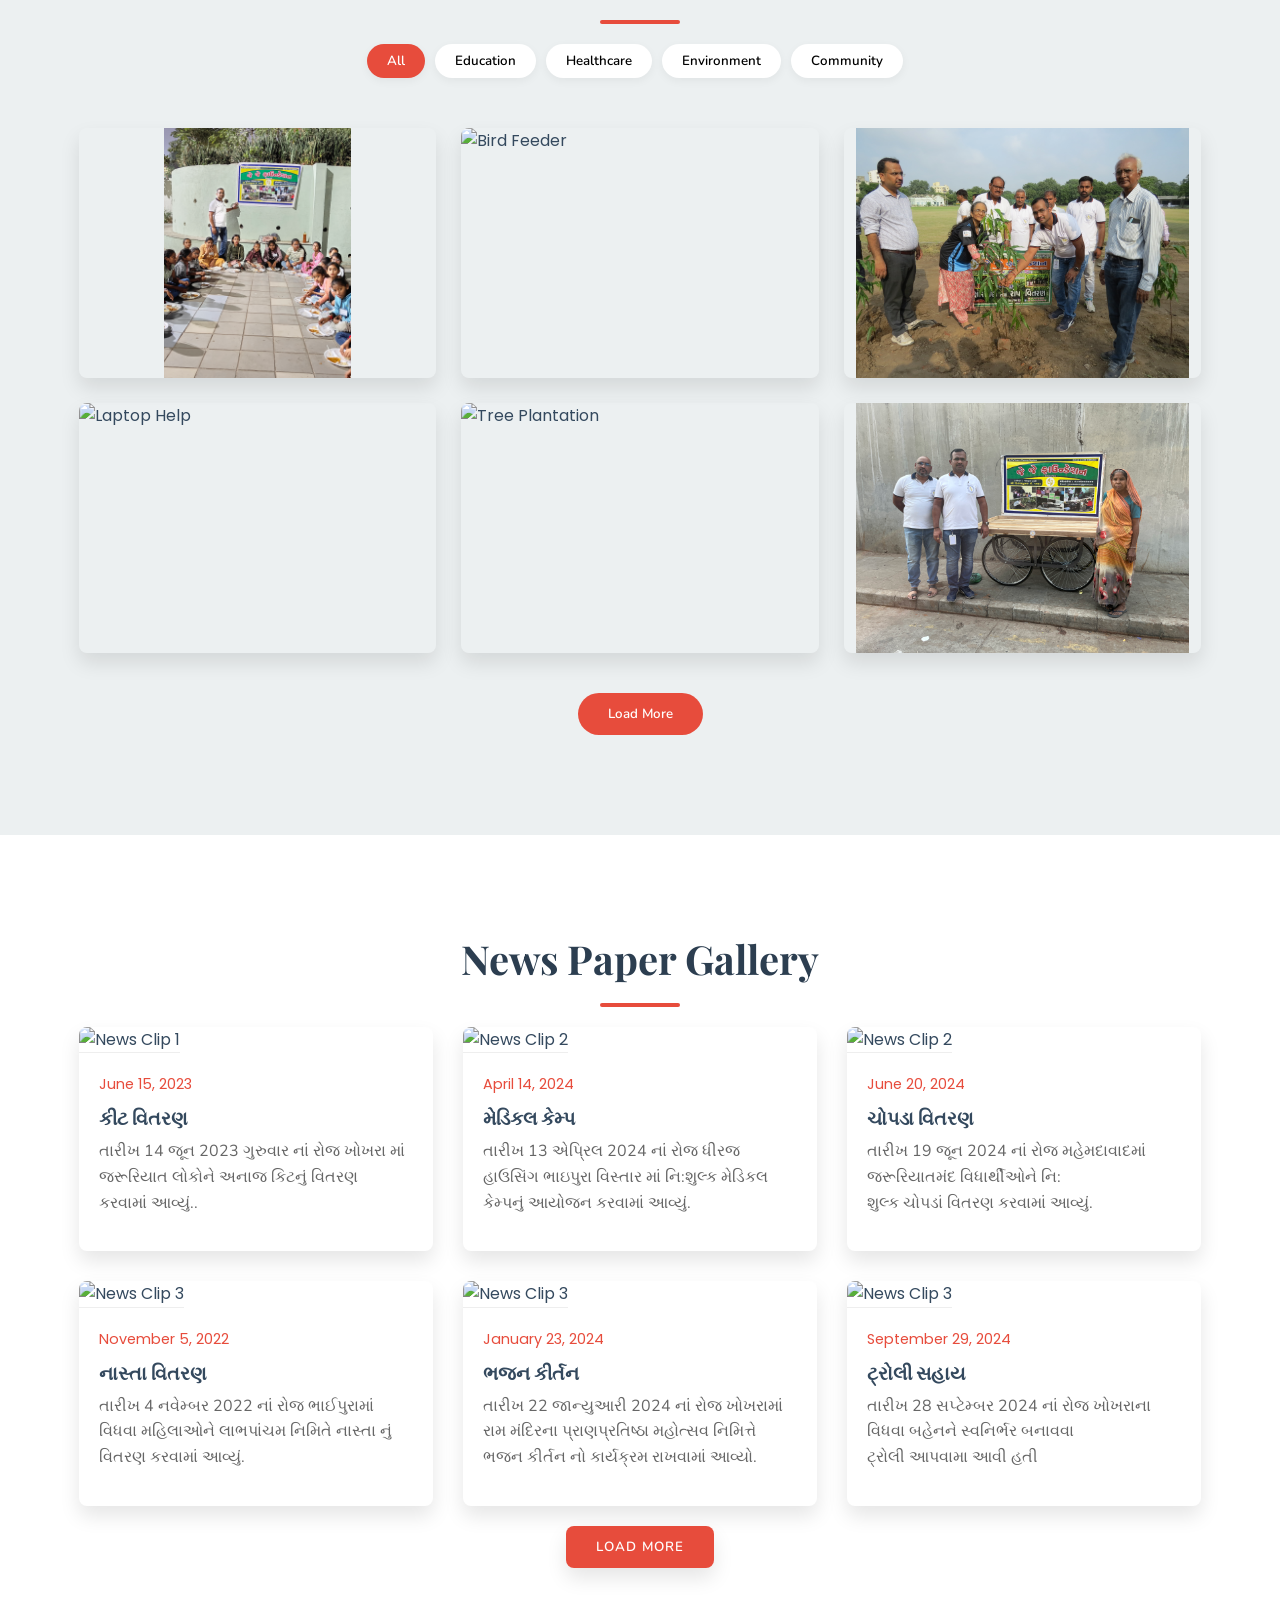
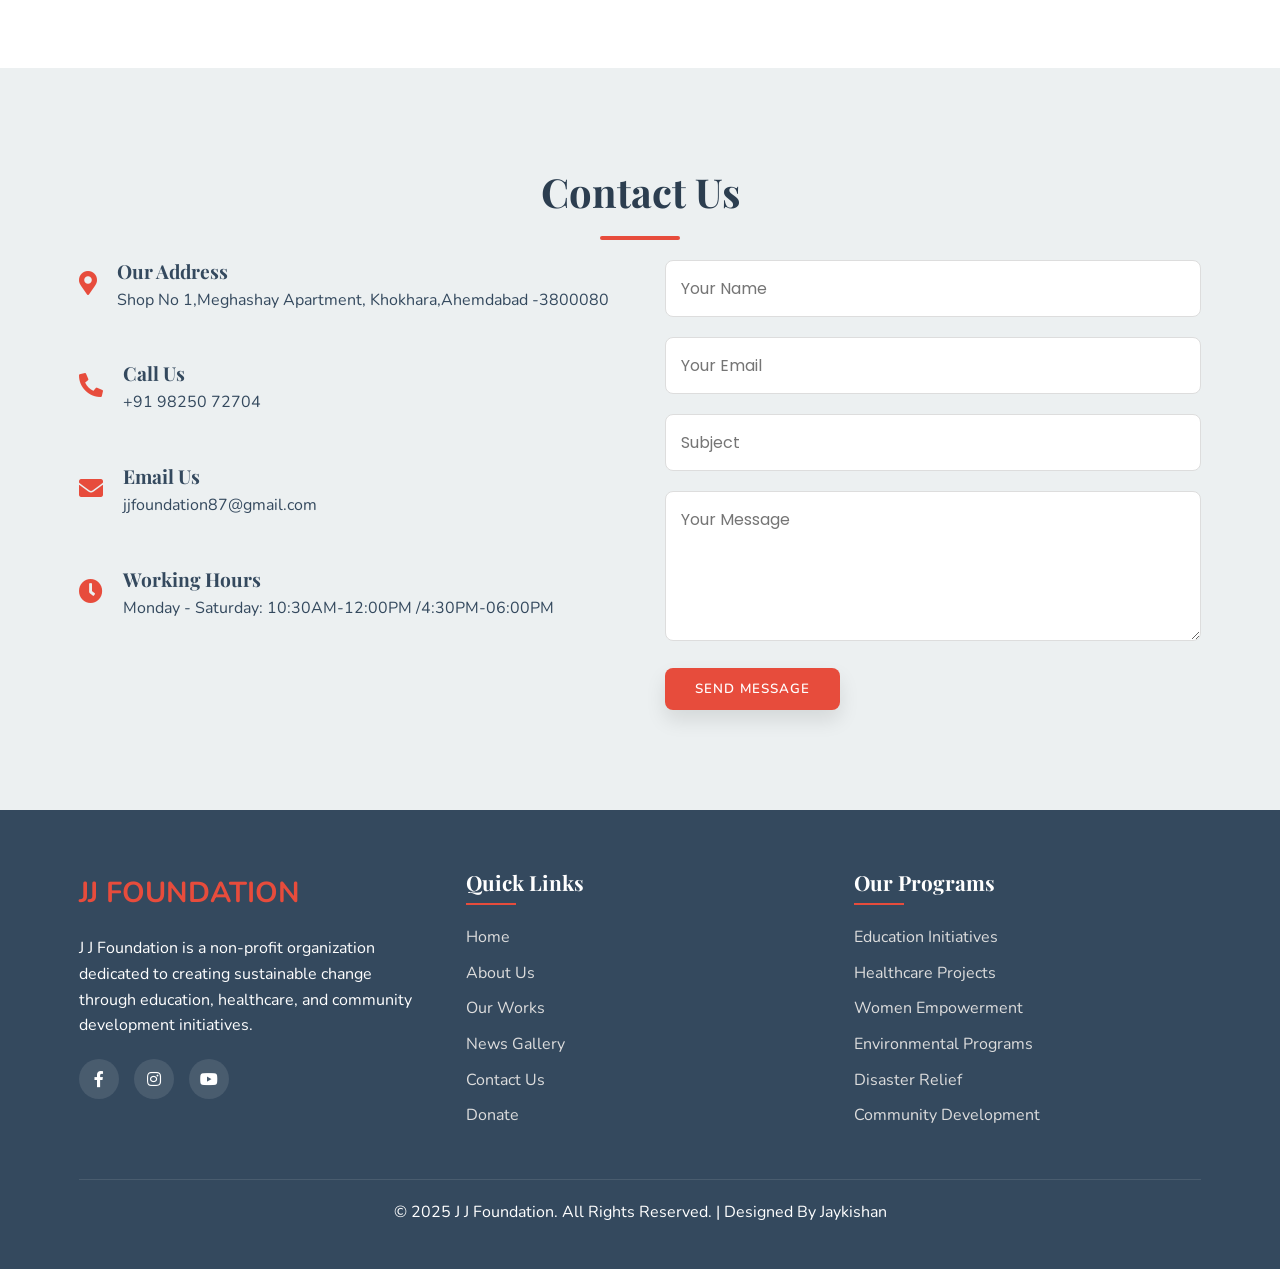
==== commit b275e4d9: "news" ====
--- a/index.html
+++ b/index.html
@@ -829,15 +829,7 @@
                         <li><a href="#">Community Development</a></li>
                     </ul>
                 </div>
-                <div class="footer-newsletter">
-                    <h3>Newsletter</h3>
-                    <p>Subscribe to our newsletter to get updates about our programs and activities.</p>
-                    <form class="newsletter-form">
-                        <input type="email" placeholder="Your Email">
-                        <button type="submit"><i class="fas fa-paper-plane"></i></button>
-                    </form>
-                    <p>We respect your privacy. Unsubscribe at any time.</p>
-                </div>
+               
             </div>
             <div class="footer-bottom">
                 <p>&copy; 2025 J J Foundation. All Rights Reserved. | Designed By Jaykishan</p>
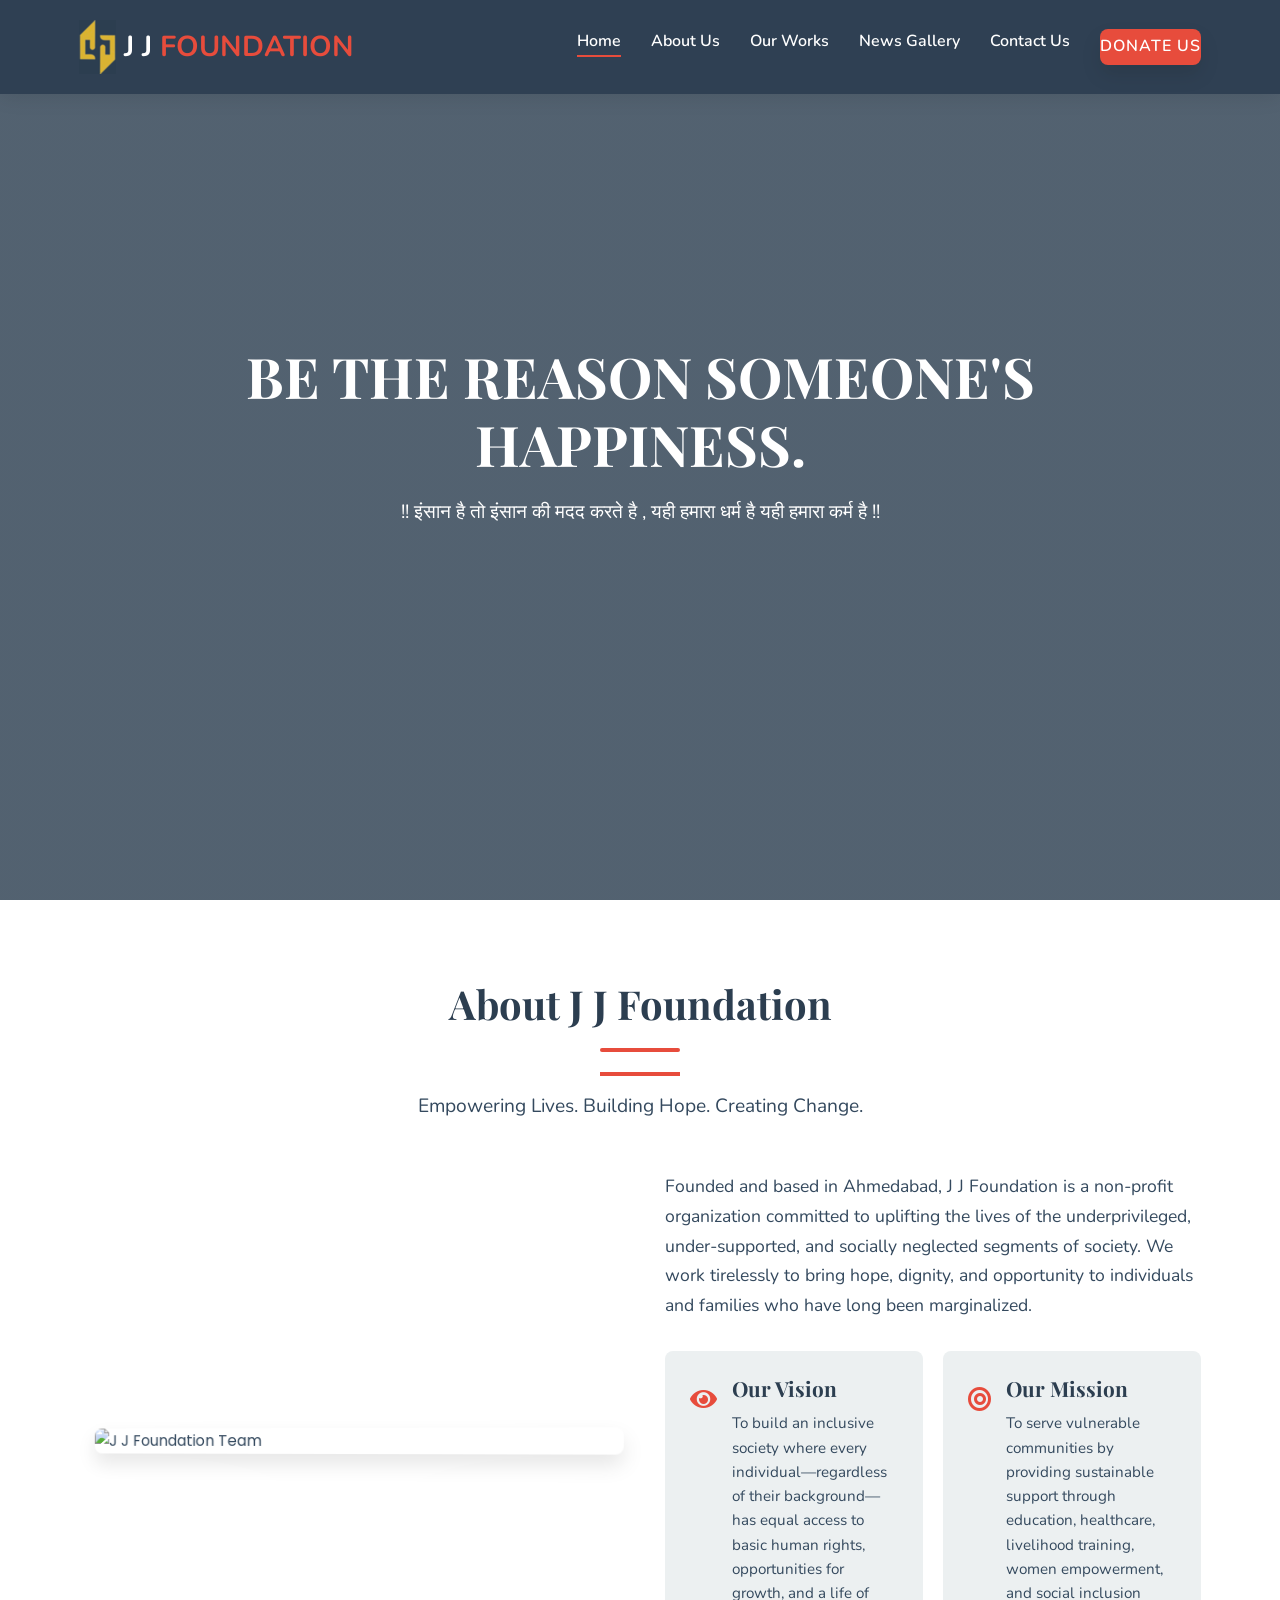
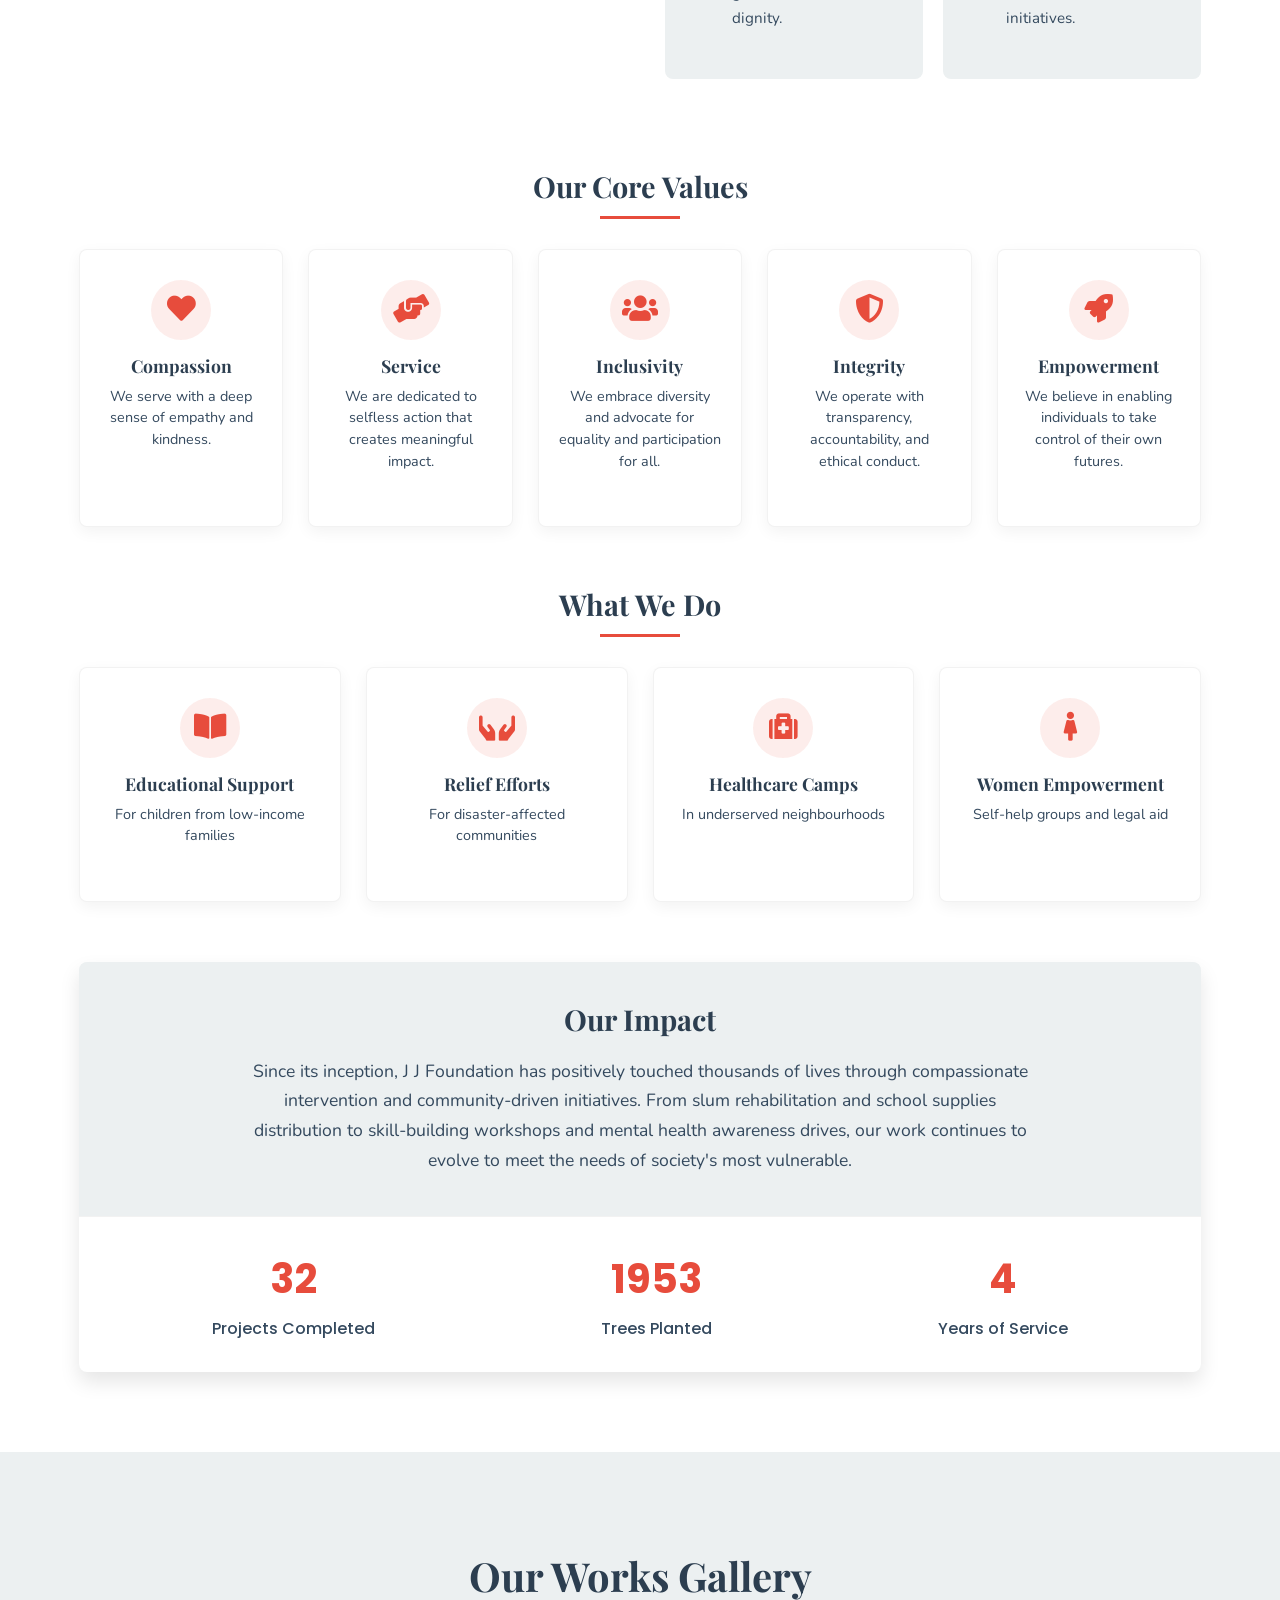
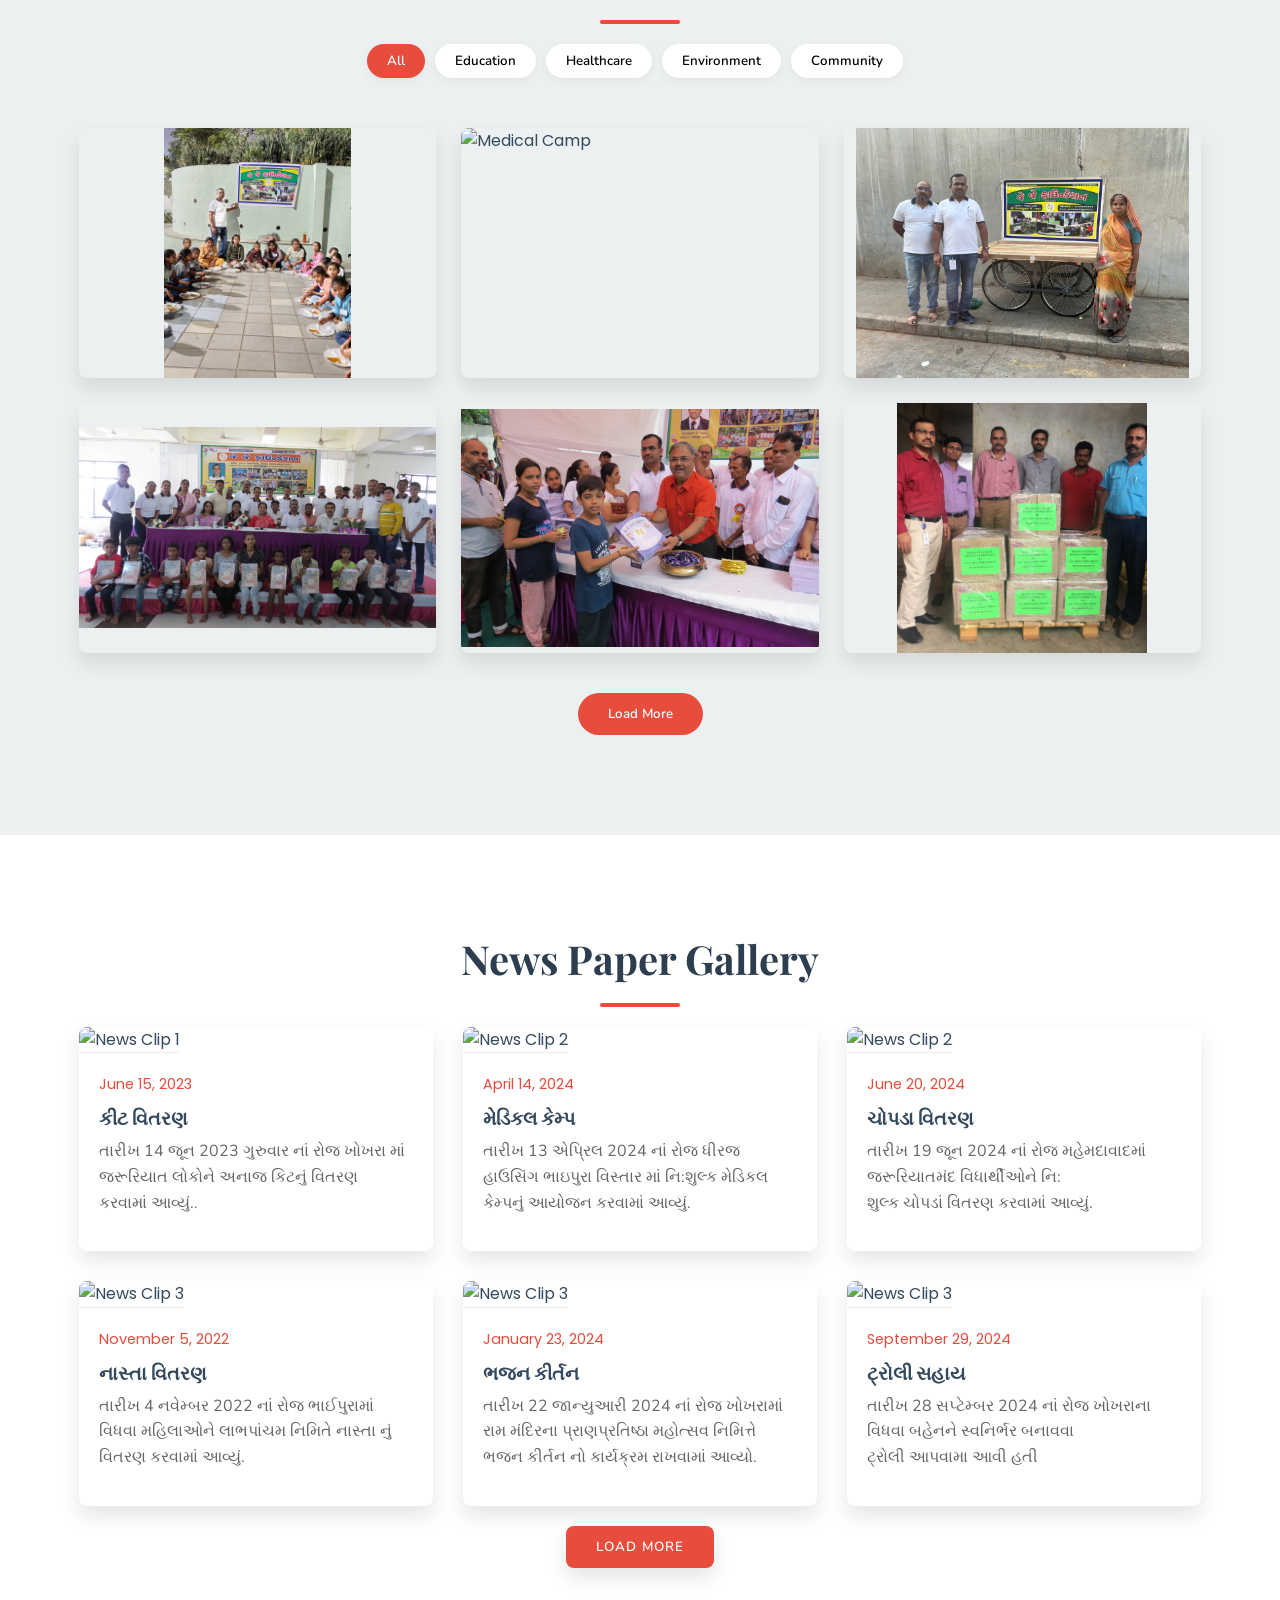
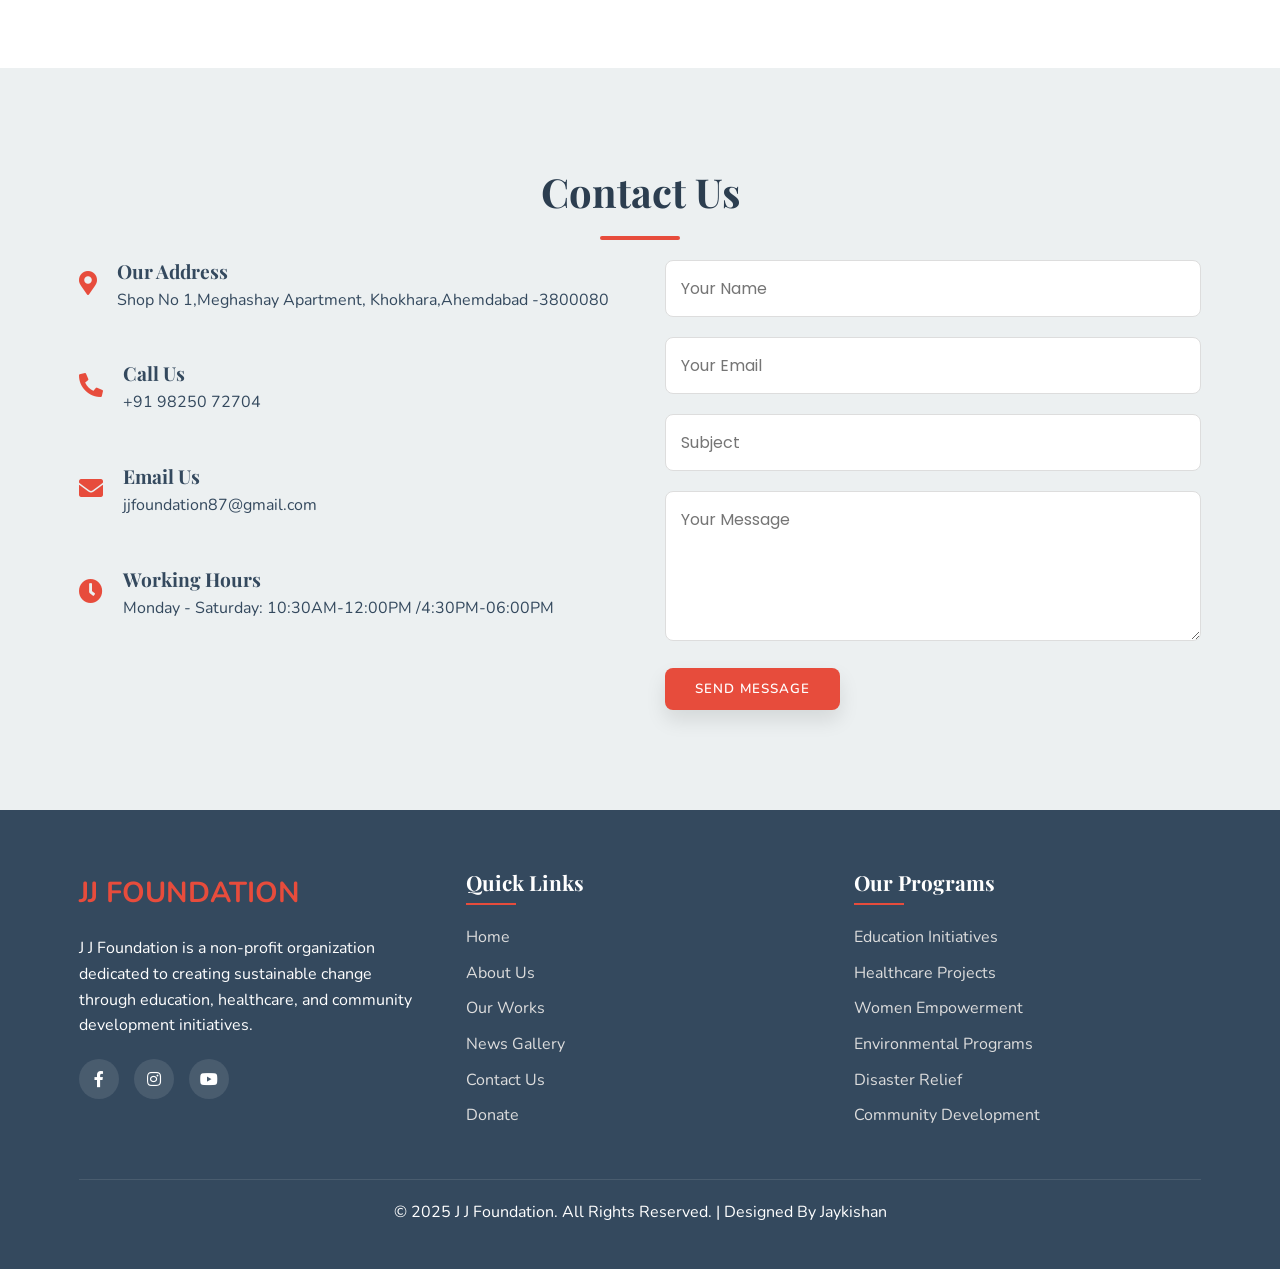
==== commit c57c02b2: "project no" ====
--- a/index.html
+++ b/index.html
@@ -258,7 +258,7 @@
             </div>
             <div class="impact-stats">
                 <div class="stat-item">
-                    <div class="stat-number" data-count="50">0</div>
+                    <div class="stat-number" data-count="70">0</div>
                     <div class="stat-label">Projects Completed</div>
                 </div>
                 <div class="stat-item">
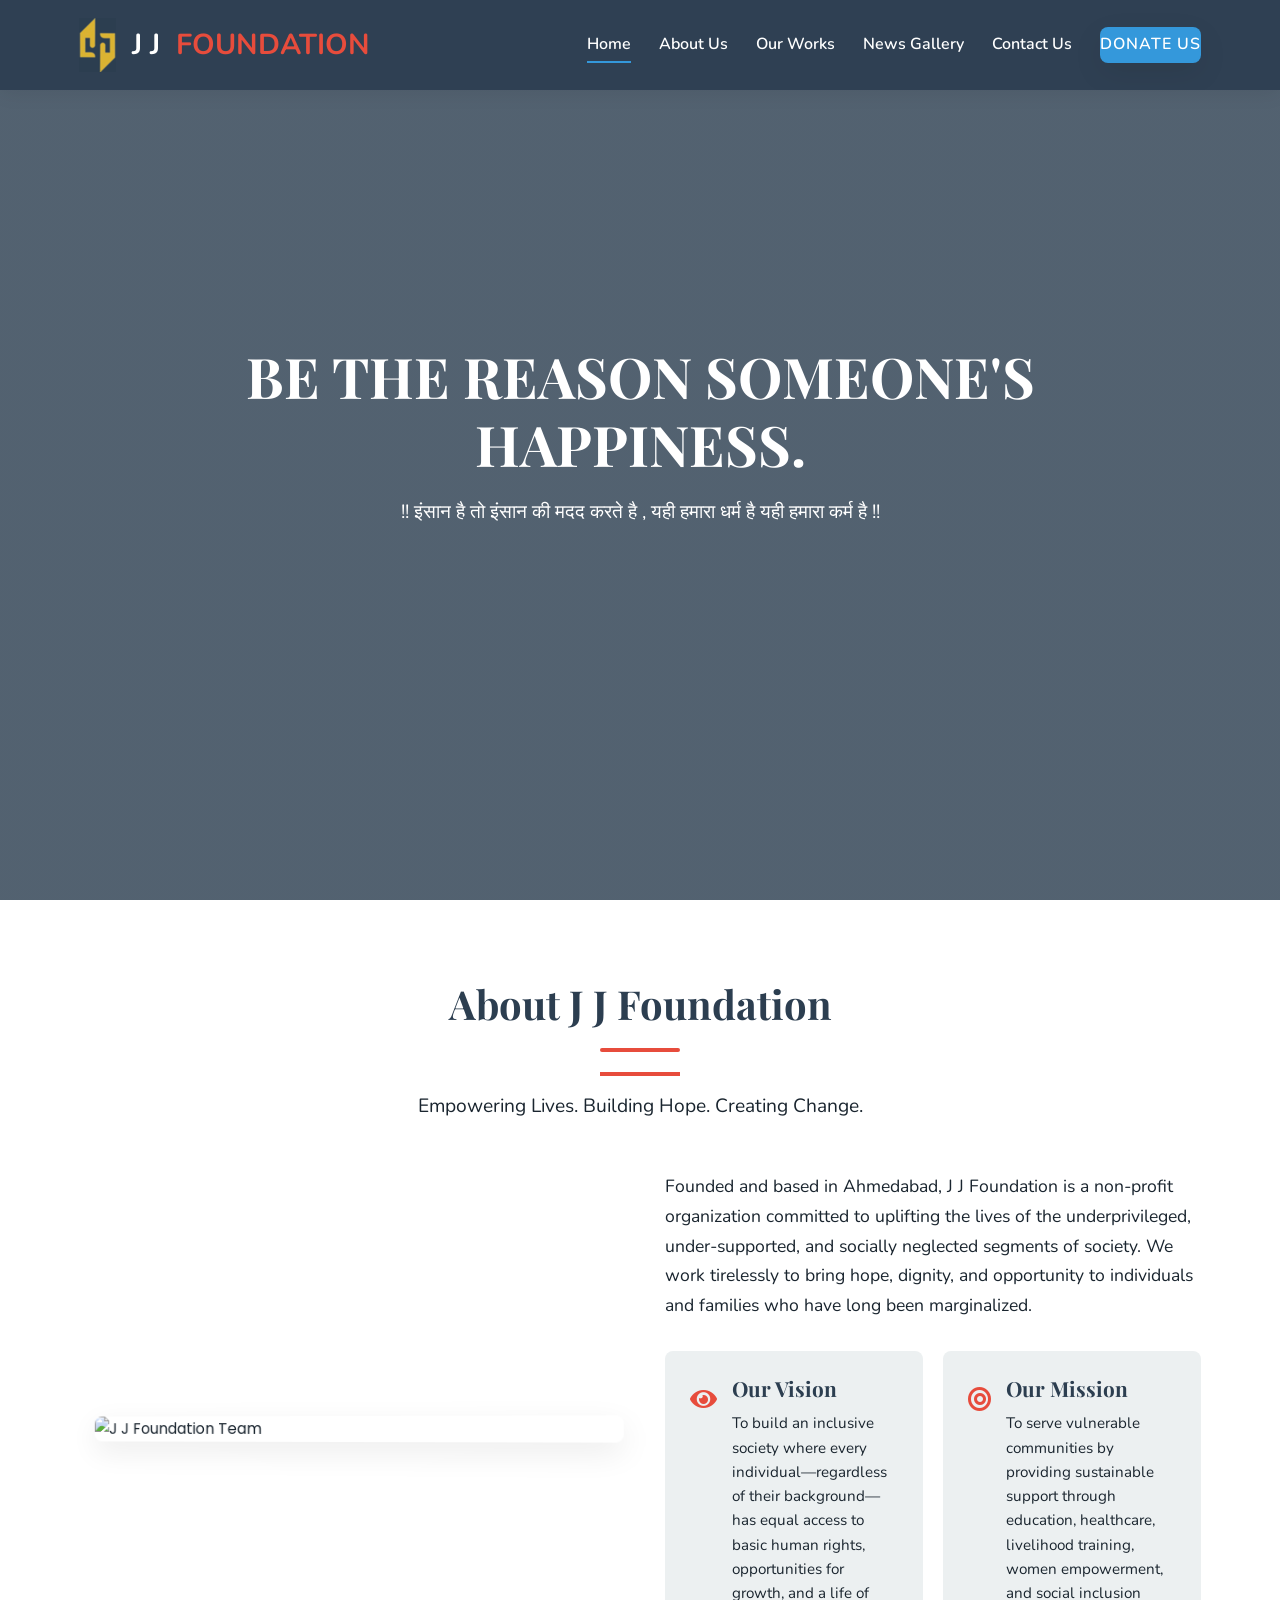
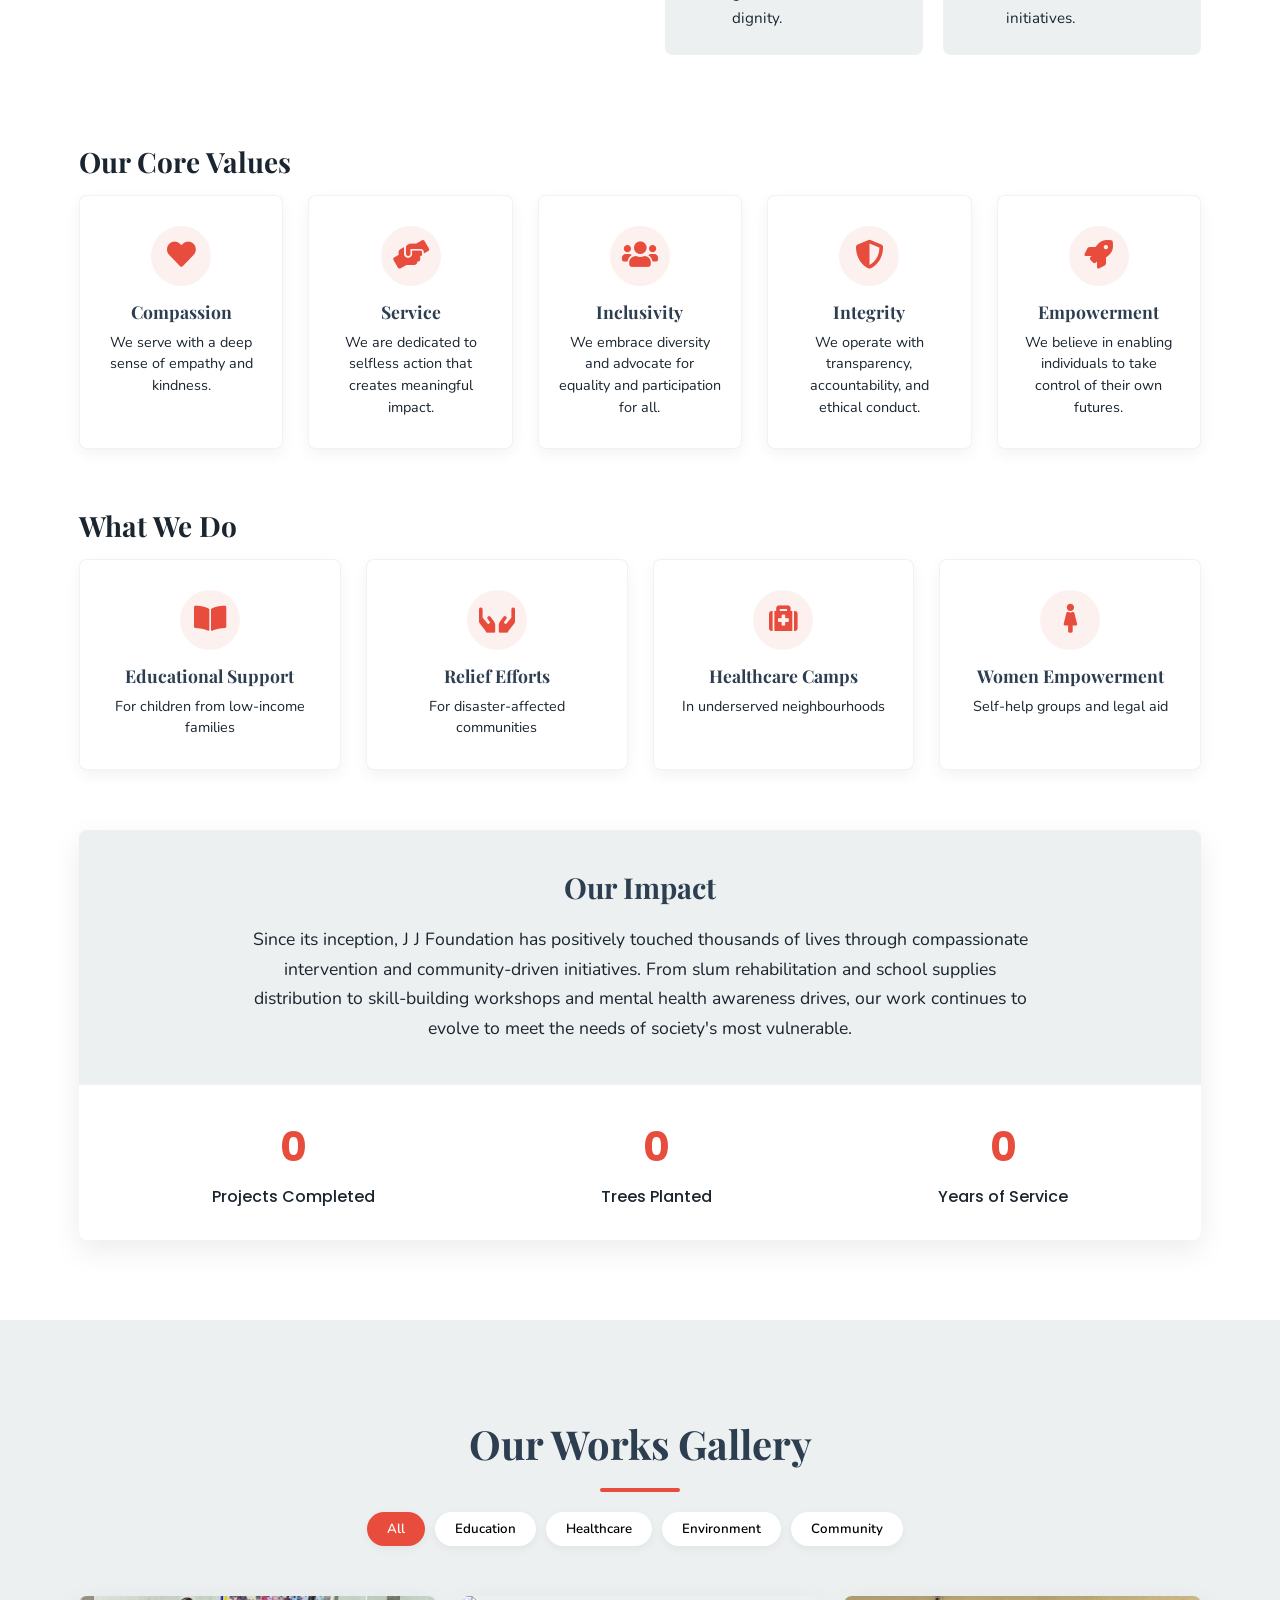
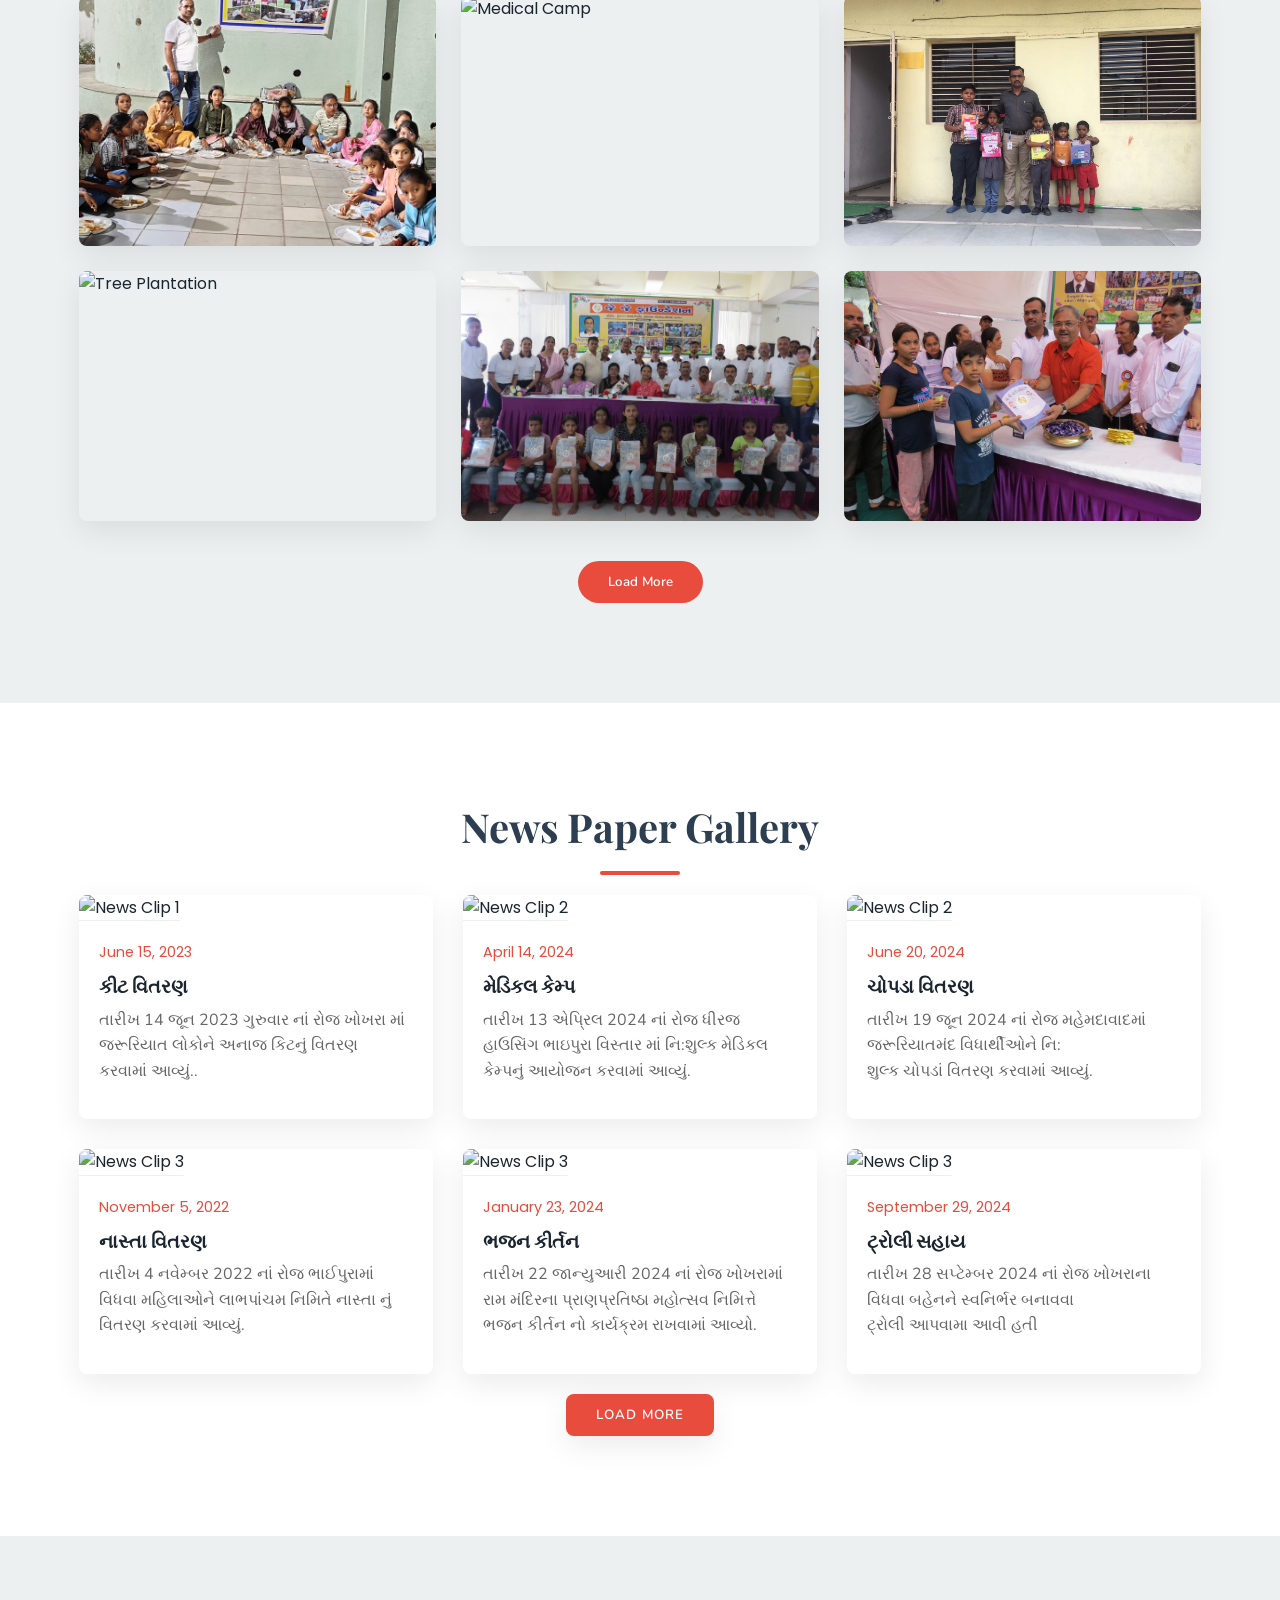
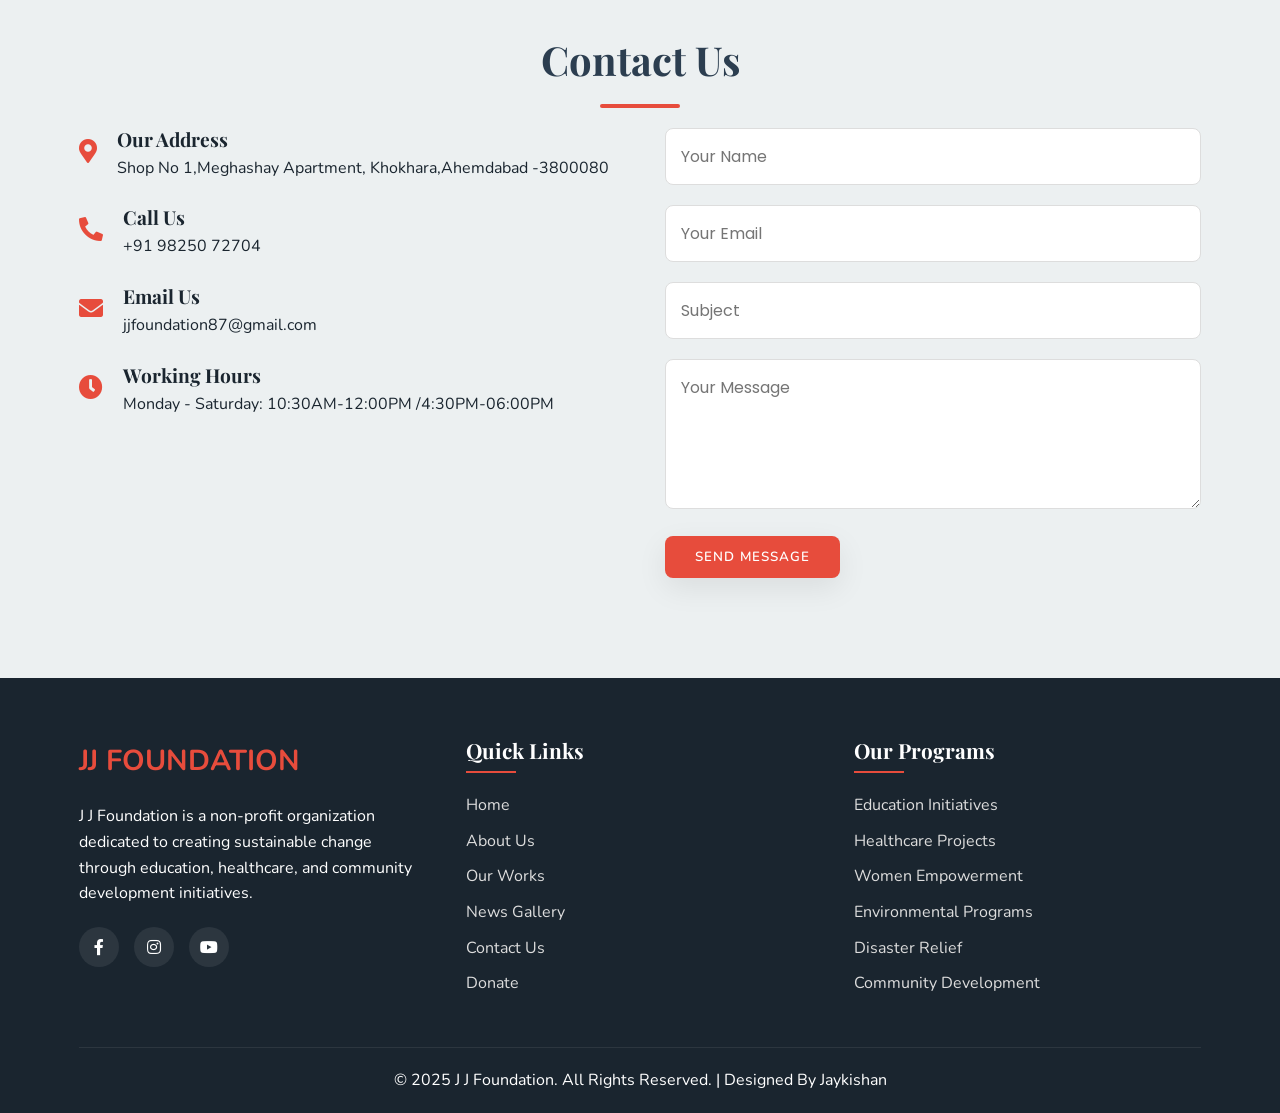
==== commit 1d0bbd31: "resoinsuve nav bar" ====
--- a/index.html
+++ b/index.html
@@ -837,15 +837,7 @@
         </div>
     </footer>
 
-    <script>
-  const hamburger = document.querySelector(".hamburger");
-  const navLinks = document.querySelector(".nav-links");
-
-  hamburger.addEventListener("click", () => {
-    navLinks.classList.toggle("active");
-    hamburger.classList.toggle("toggle");
-  });
-</script>
+    
 
   <script src="script.js"></script>
 
--- a/styles.css
+++ b/styles.css
@@ -1,1578 +1,419 @@
-
-        /* Base Styles & Variables */
-        :root {
-            --primary: #2c3e50;
-            --secondary: #3498db;
-            --accent: #e74c3c;
-            --light: #ecf0f1;
-            --dark: #1a252f;
-            --success: #27ae60;
-            --transition: all 0.5s cubic-bezier(0.65, 0, 0.35, 1);
-            --shadow: 0 10px 30px rgba(0, 0, 0, 0.1);
-            --radius: 8px;
-        }
-
-        * {
-            margin: 0;
-            padding: 0;
-            box-sizing: border-box;
-        }
-
-        body {
-    font-family: 'Poppins', sans-serif;
-    line-height: 1.6;
-    color: var(--dark);
-    background-color: var(--light);
-    overflow-x: hidden;
-}
-
-        /* Typography */
-        h1, h2, h3, h4 {
-          font-family: 'Playfair Display', serif;
-    font-weight: 700;
-    line-height: 1.2;
-    margin-bottom: 1rem;
-        }
-
-        h1 { font-size: 2.5rem; }
-        h2 { font-size: 2rem; }
-        h3 { font-size: 1.75rem; }
-        h4 { font-size: 1.5rem; }
-       p, a, li, span, input, button {
-    font-family: 'Nunito', sans-serif;
-}
-
-        p { margin-bottom: 1.5rem;
-           p, a, li, span, input, button {
-    font-family: 'Nunito', sans-serif;
-}
-         }
-
-        a {
-            font-family: 'Nunito', sans-serif;
-            text-decoration: none;
-            color: var(--secondary);
-            transition: var(--transition);
-        }
-
-        /* Utility Classes */
-        .container {
-            width: 90%;
-            max-width: 1200px;
-            margin: 0 auto;
-            padding: 0 15px;
-        }
-
-        .btn {
-            display: inline-block;
-            padding: 12px 30px;
-            background: var(--secondary);
-            color: white;
-            border: none;
-            border-radius: var(--radius);
-            cursor: pointer;
-            transition: var(--transition);
-            font-weight: 600;
-            text-transform: uppercase;
-            letter-spacing: 1px;
-            box-shadow: var(--shadow);
-        }
-
-        .btn:hover {
-            background: var(--accent);
-            transform: translateY(-3px);
-        }
-
-        .btn-accent {
-            background: var(--accent);
-        }
-
-        .btn-accent:hover {
-            background: var(--secondary);
-        }
-
-        .section {
-            padding: 100px 0;
-            position: relative;
-        }
-
-        .section-title {
-            text-align: center;
-            margin-bottom: 60px;
-            position: relative;
-        }
-
-        .section-title:after {
-            content: '';
-            display: block;
-            width: 80px;
-            height: 4px;
-            background: var(--secondary);
-            margin: 20px auto;
-            border-radius: 2px;
-        }
-
-        .text-center { text-align: center; }
-        .text-primary { color: var(--primary); }
-        .text-secondary { color: var(--secondary); }
-        .text-accent { color: var(--accent); }
-        .bg-primary { background-color: var(--primary); }
-        .bg-secondary { background-color: var(--secondary); }
-        .bg-light { background-color: var(--light); }
-        .bg-dark { background-color: var(--dark); }
-
-        /* Header & Navigation */
-       /* Header styling */
-header {
-    position: fixed;
-    top: 0;
-    left: 0;
-    width: 100%;
-    z-index: 1000;
-    background: rgba(44, 62, 80, 0.9);
-    backdrop-filter: blur(10px);
-    transition: 0.3s ease;
-    box-shadow: 0 2px 20px rgba(0, 0, 0, 0.1);
-}
-
-header.scrolled {
-    background: rgba(44, 62, 80, 0.98);
-    box-shadow: 0 5px 30px rgba(0, 0, 0, 0.2);
-}
-
-/* Navbar styling */
-.navbar {
-    display: flex;
-    justify-content: space-between;
-    align-items: center;
-    padding: 20px 0;
-}
-
-.logo {
-    font-size: 1.8rem;
-    font-weight: 700;
-    color: white;
-    display: flex;
-    align-items: center;
-}
-
-.logo span {
-    color: var(--secondary);
-}
-
-.nav-links {
-    display: flex;
-    list-style: none;
-}
-
-.nav-links li {
-    margin-left: 30px;
-}
-
-.nav-links a {
-    color: white;
-    font-weight: 600;
-    position: relative;
-    padding: 5px 0;
-    text-decoration: none;
-}
-
-.nav-links a:after {
-    content: '';
-    position: absolute;
-    bottom: 0;
-    left: 0;
-    width: 0;
-    height: 2px;
-    background: var(--secondary);
-    transition: 0.3s ease;
-}
-
-.nav-links a:hover:after,
-.nav-links a.active:after {
-    width: 100%;
-}
-
-/* Hamburger styling */
-.hamburger {
-    display: none;
-    cursor: pointer;
-}
-
-.hamburger div {
-    width: 25px;
-    height: 3px;
-    background: white;
-    margin: 5px;
-    transition: 0.3s;
-}
-
-/* Responsive */
-@media (max-width: 768px) {
-    .nav-links {
-        position: absolute;
-        top: 100%;
-        right: 0;
-        background: rgba(44, 62, 80, 0.95);
-        flex-direction: column;
-        align-items: center;
-        width: 100%;
-        max-height: 0;
-        overflow: hidden;
-        transition: max-height 0.3s ease-in-out;
-    }
-
-    .nav-links.nav-active {
-        max-height: 500px;
-    }
-
-    .nav-links li {
-        margin: 15px 0;
-    }
-
-    .hamburger {
-        display: block;
-    }
-}
-
-        /* Hero Section */
-        .hero {
-            height: 100vh;
-            display: flex;
-            align-items: center;
-            background: linear-gradient(rgba(44, 62, 80, 0.8), rgba(44, 62, 80, 0.8)), url('aboutusimg/DSC_1728.JPG') no-repeat center center/cover;
-            color: white;
-            text-align: center;
-            position: relative;
-            overflow: hidden;
-        }
-
-        .hero-content {
-            max-width: 800px;
-            margin: 0 auto;
-            position: relative;
-            z-index: 1;
-            animation: fadeInUp 1s ease-out;
-        }
-
-        .hero h1 {
-            font-size: 3.5rem;
-            margin-bottom: 20px;
-            text-transform: uppercase;
-        }
-
-        .hero p {
-            font-size: 1.2rem;
-            margin-bottom: 30px;
-        }
-
-        .hero-btns {
-            display: flex;
-            justify-content: center;
-            gap: 20px;
-        }
-
-        .hero-btns .btn {
-            padding: 15px 40px;
-        }
-
-        /* About Section */
-       /* About Section - Matching Your Original Theme */
-:root {
-    --primary: #2c3e50;       /* Dark blue from your original */
-    --secondary: #e74c3c;     /* Red from your original */
-    --light: #ecf0f1;         /* Light gray */
-    --dark: #34495e;          /* Slightly darker blue */
-    --radius: 8px;            /* Border radius */
-    --shadow: 0 10px 20px rgba(0,0,0,0.1); /* Shadow effect */
-    --transition: all 0.3s ease; /* Transition effect */
-}
-
-.about {
-    background: white;
-    padding: 80px 0;
-}
-
-.container {
-    width: 90%;
-    max-width: 1200px;
-    margin: 0 auto;
-}
-
-.section-header {
-    text-align: center;
-    margin-bottom: 50px;
-}
-
-.section-title {
-    font-size: 2.5rem;
-    color: var(--primary);
-    margin-bottom: 15px;
-    font-weight: 700;
-}
-
-.section-divider {
-    width: 80px;
-    height: 4px;
-    background: var(--secondary);
-    margin: 0 auto 15px;
-}
-
-.section-subtitle {
-    font-size: 1.2rem;
-    color: var(--dark);
-    font-weight: 400;
-}
-
-.about-content {
-    display: flex;
-    align-items: center;
-    gap: 50px;
-    margin-bottom: 60px;
-}
-
-.about-img {
-    flex: 1;
-    position: relative;
-}
-
-.img-frame {
-    border-radius: var(--radius);
-    overflow: hidden;
-    box-shadow: var(--shadow);
-    transform: perspective(1000px) rotateY(-10deg);
-    transition: var(--transition);
-}
-
-.img-frame:hover {
-    transform: perspective(1000px) rotateY(0deg);
-}
-
-.about-img img {
-    width: 100%;
-    height: auto;
-    display: block;
-    transition: var(--transition);
-}
-
-.img-frame:hover img {
-    transform: scale(1.05);
-}
-
-.about-text {
-    flex: 1;
-}
-
-.intro-box {
-    margin-bottom: 30px;
-}
-
-.intro-box p {
-    font-size: 1.1rem;
-    line-height: 1.7;
-    color: var(--dark);
-}
-
-.vision-mission {
-    display: flex;
-    gap: 20px;
-    margin-bottom: 30px;
-}
-
-.vm-card {
-    flex: 1;
-    background: var(--light);
-    border-radius: var(--radius);
-    padding: 25px;
-    display: flex;
-    align-items: flex-start;
-    gap: 15px;
-    transition: var(--transition);
-}
-
-.vm-card:hover {
-    transform: translateY(-5px);
-    box-shadow: var(--shadow);
-}
-
-.vm-icon {
-    font-size: 1.5rem;
-    color: var(--secondary);
-    margin-top: 5px;
-}
-
-.vm-content h3 {
-    color: var(--primary);
-    margin-bottom: 10px;
-    font-size: 1.3rem;
-}
-
-.vm-content p {
-    color: var(--dark);
-    line-height: 1.6;
-    font-size: 0.95rem;
-}
-
-.values-section {
-    margin-bottom: 60px;
-}
-
-.values-section h3, 
-.programs-section h3 {
-    color: var(--primary);
-    margin-bottom: 30px;
-    font-size: 1.8rem;
-    text-align: center;
-    position: relative;
-    padding-bottom: 15px;
-}
-
-.values-section h3:after,
-.programs-section h3:after {
-    content: '';
-    position: absolute;
-    bottom: 0;
-    left: 50%;
-    transform: translateX(-50%);
-    width: 80px;
-    height: 3px;
-    background: var(--secondary);
-}
-
-.values-grid {
-    display: grid;
-    grid-template-columns: repeat(auto-fit, minmax(200px, 1fr));
-    gap: 25px;
-}
-
-.value-item {
-    background: white;
-    padding: 30px 20px;
-    border-radius: var(--radius);
-    text-align: center;
-    box-shadow: 0 5px 15px rgba(0,0,0,0.05);
-    transition: var(--transition);
-    border: 1px solid rgba(0,0,0,0.05);
-}
-
-.value-item:hover {
-    transform: translateY(-5px);
-    box-shadow: var(--shadow);
-}
-
-.value-icon {
-    width: 60px;
-    height: 60px;
-    background: rgba(231, 76, 60, 0.1);
-    border-radius: 50%;
-    display: flex;
-    align-items: center;
-    justify-content: center;
-    margin: 0 auto 15px;
-}
-
-.value-icon i {
-    font-size: 1.8rem;
-    color: var(--secondary);
-}
-
-.value-item h4 {
-    color: var(--primary);
-    margin-bottom: 10px;
-    font-size: 1.1rem;
-}
-
-.value-item p {
-    color: var(--dark);
-    font-size: 0.9rem;
-    line-height: 1.5;
-}
-
-.programs-section {
-    margin-bottom: 60px;
-}
-
-.programs-grid {
-    display: grid;
-    grid-template-columns: repeat(auto-fit, minmax(220px, 1fr));
-    gap: 25px;
-}
-
-.program-item {
-    background: white;
-    padding: 30px 20px;
-    border-radius: var(--radius);
-    text-align: center;
-    box-shadow: 0 5px 15px rgba(0,0,0,0.05);
-    transition: var(--transition);
-    border: 1px solid rgba(0,0,0,0.05);
-}
-
-.program-item:hover {
-    transform: translateY(-5px);
-    box-shadow: var(--shadow);
-}
-
-.program-icon {
-    width: 60px;
-    height: 60px;
-    background: rgba(231, 76, 60, 0.1);
-    border-radius: 50%;
-    display: flex;
-    align-items: center;
-    justify-content: center;
-    margin: 0 auto 15px;
-}
-
-.program-icon i {
-    font-size: 1.8rem;
-    color: var(--secondary);
-}
-
-.program-item h4 {
-    color: var(--primary);
-    margin-bottom: 10px;
-    font-size: 1.1rem;
-}
-
-.program-item p {
-    color: var(--dark);
-    font-size: 0.9rem;
-    line-height: 1.5;
-}
-
-.impact-section {
-    background: var(--light);
-    border-radius: var(--radius);
-    overflow: hidden;
-    box-shadow: var(--shadow);
-}
-
-.impact-content {
-    padding: 40px;
-}
-
-.impact-content h3 {
-    color: var(--primary);
-    margin-bottom: 20px;
-    font-size: 1.8rem;
-    text-align: center;
-}
-
-.impact-content p {
-    color: var(--dark);
-    font-size: 1.1rem;
-    line-height: 1.7;
-    text-align: center;
-    max-width: 800px;
-    margin: 0 auto;
-}
-
-.impact-stats {
-    display: flex;
-    justify-content: space-around;
-    background: white;
-    padding: 30px 20px;
-    border-top: 1px solid rgba(0,0,0,0.05);
-}
-
-.stat-item {
-    text-align: center;
-    padding: 0 15px;
-}
-
-.stat-number {
-    font-size: 2.5rem;
-    font-weight: 700;
-    color: var(--secondary);
-    margin-bottom: 5px;
-    display: inline-block;
-    min-width: 50px;
-    text-align: center;
-}
-
-.stat-label {
-    font-size: 1rem;
-    color: var(--dark);
-    font-weight: 500;
-}
-
-/* Responsive Design */
-@media (max-width: 992px) {
-    .about-content {
-        flex-direction: column;
-    }
-    
-    .vision-mission {
-        flex-direction: column;
-    }
-    
-    .about-img {
-        margin-bottom: 30px;
-        max-width: 600px;
-        margin-left: auto;
-        margin-right: auto;
-    }
-}
-
-@media (max-width: 768px) {
-    .section-title {
-        font-size: 2rem;
-    }
-    
-    .values-grid {
-        grid-template-columns: repeat(2, 1fr);
-    }
-    
-    .programs-grid {
-        grid-template-columns: repeat(2, 1fr);
-    }
-    
-    .impact-stats {
-        flex-direction: column;
-        gap: 30px;
-    }
-}
-
-@media (max-width: 576px) {
-    .values-grid {
-        grid-template-columns: 1fr;
-    }
-    
-    .programs-grid {
-        grid-template-columns: 1fr;
-    }
-    
-    .impact-content {
-        padding: 30px 20px;
-    }
-    
-    .impact-content h3 {
-        font-size: 1.5rem;
-    }
-    
-    .impact-content p {
-        font-size: 1rem;
-    }
-}
-
-        /* Gallery Section */
-        .gallery {
-            background: var(--light);
-        }
-
-        .gallery-filter {
-            display: flex;
-            justify-content: center;
-            margin-bottom: 40px;
-            flex-wrap: wrap;
-        }
-
-        .filter-btn {
-            padding: 8px 20px;
-            margin: 0 10px 10px 0;
-            background: white;
-            border: none;
-            border-radius: 30px;
-            cursor: pointer;
-            transition: var(--transition);
-            font-weight: 600;
-            box-shadow: 0 3px 10px rgba(0, 0, 0, 0.05);
-        }
-
-        .filter-btn.active, .filter-btn:hover {
-            background: var(--secondary);
-            color: white;
-        }
-
-        .gallery-grid {
-            display: grid;
-            grid-template-columns: repeat(auto-fill, minmax(300px, 1fr));
-            gap: 25px;
-        }
-
-        .gallery-item {
-            position: relative;
-            border-radius: var(--radius);
-            overflow: hidden;
-            box-shadow: var(--shadow);
-            transition: var(--transition);
-            height: 250px;
-        }
-
-        .gallery-item:hover {
-            transform: translateY(-10px);
-            box-shadow: 0 15px 40px rgba(0, 0, 0, 0.15);
-        }
-
-        .gallery-img {
-            width: 100%;
-            height: 100%;
-            object-fit: contain;
-            transition: var(--transition);
-        }
-
-        .gallery-item:hover .gallery-img {
-            transform: scale(1.1);
-        }
-
-        .gallery-overlay {
-            position: absolute;
-            top: 0;
-            left: 0;
-            width: 100%;
-            height: 100%;
-            background: linear-gradient(to top, rgba(0, 0, 0, 0.7), transparent);
-            display: flex;
-            flex-direction: column;
-            justify-content: flex-end;
-            padding: 20px;
-            opacity: 0;
-            transition: var(--transition);
-        }
-
-        .gallery-item:hover .gallery-overlay {
-            opacity: 1;
-        }
-
-        .gallery-title {
-            color: white;
-            font-size: 1.2rem;
-            margin-bottom: 5px;
-            transform: translateY(20px);
-            transition: var(--transition);
-        }
-
-        .gallery-category {
-            color: var(--secondary);
-            font-size: 0.9rem;
-            transform: translateY(20px);
-            transition: var(--transition);
-            transition-delay: 0.1s;
-        }
-
-        .gallery-item:hover .gallery-title,
-        .gallery-item:hover .gallery-category {
-            transform: translateY(0);
-        }
-        /* Load More Button */
-        /* Load More Button */
-/* Load More Button */
-/* Load More Button */
-.load-more-btn {
-    display: none; /* Hidden by default */
-    margin: 40px auto 0;
-    padding: 12px 30px;
-    background: var(--secondary);
-    color: white;
-    border: none;
-    border-radius: 30px;
-    cursor: pointer;
-    font-weight: 600;
-    transition: var(--transition);
-}
-
-.load-more-btn:hover {
-    background: var(--primary);
-    transform: translateY(-3px);
-}
-
-/* Hidden gallery items */
-.gallery-item.hidden {
-    display: none;
-}
-
-/* Visible gallery items */
-.gallery-item {
-    display: none; /* Will be overridden by JavaScript */
-}
-
-/* Hidden gallery items */
-.gallery-item.hidden {
-    display: none;
-}
-
-/* Hidden gallery items */
-.gallery-item.hidden {
-    display: none;
-}
-
-/* Filter buttons */
-.filter-btn.active {
-    background: var(--secondary);
-    color: white;
-}
-
-        /* Newspaper Gallery */
-        .newspaper-gallery {
-            background: white;
-        }
-
-        .newspaper-grid {
-            display: grid;
-            grid-template-columns: repeat(auto-fill, minmax(350px, 1fr));
-            gap: 30px;
-        }
-
-        .newspaper-item {
-            background: white;
-            border-radius: var(--radius);
-            overflow: hidden;
-            box-shadow: var(--shadow);
-            transition: var(--transition);
-        }
-
-        .newspaper-item:hover {
-            transform: translateY(-10px);
-            box-shadow: 0 15px 40px rgba(0, 0, 0, 0.15);
-        }
-
-        .newspaper-img {
-            width: 100%;
-            height: 400px;
-            object-fit:contain;
-            border-bottom: 1px solid #eee;
-        }
-
-        .newspaper-content {
-            padding: 20px;
-        }
-
-        .newspaper-date {
-            font-size: 0.9rem;
-            color: var(--secondary);
-            margin-bottom: 10px;
-        }
-
-        .newspaper-title {
-            font-size: 1.2rem;
-            margin-bottom: 10px;
-        }
-
-        .newspaper-excerpt {
-            color: #666;
-            margin-bottom: 15px;
-        }
-
-        /* Contact Section */
-        .contact {
-            background: var(--light);
-        }
-
-        .contact-container {
-            display: grid;
-            grid-template-columns: repeat(auto-fit, minmax(300px, 1fr));
-            gap: 50px;
-        }
-
-        .contact-info {
-            display: flex;
-            flex-direction: column;
-        }
-
-        .contact-item {
-            display: flex;
-            align-items: flex-start;
-            margin-bottom: 25px;
-        }
-
-        .contact-icon {
-            font-size: 1.5rem;
-            color: var(--secondary);
-            margin-right: 20px;
-            margin-top: 5px;
-        }
-
-        .contact-text h3 {
-            font-size: 1.2rem;
-            margin-bottom: 5px;
-        }
-
-        .contact-form .form-group {
-            margin-bottom: 20px;
-        }
-
-        .contact-form input,
-        .contact-form textarea {
-            width: 100%;
-            padding: 15px;
-            border: 1px solid #ddd;
-            border-radius: var(--radius);
-            font-family: inherit;
-            font-size: 1rem;
-            transition: var(--transition);
-        }
-
-        .contact-form input:focus,
-        .contact-form textarea:focus {
-            outline: none;
-            border-color: var(--secondary);
-            box-shadow: 0 0 0 3px rgba(52, 152, 219, 0.2);
-        }
-
-        .contact-form textarea {
-            height: 150px;
-            resize: vertical;
-        }
-
-        /* Donate Section */
-        .donate {
-            background: linear-gradient(rgba(44, 62, 80, 0.9), rgba(44, 62, 80, 0.9)), url('https://images.unsplash.com/photo-1488521787991-ed7bbaae773c?ixlib=rb-1.2.1&auto=format&fit=crop&w=1350&q=80') no-repeat center center/cover;
-            color: white;
-            text-align: center;
-        }
-
-        .donate h2 {
-            color: white;
-        }
-
-        .donate-options {
-            display: grid;
-            grid-template-columns: repeat(auto-fit, minmax(250px, 1fr));
-            gap: 30px;
-            margin-top: 50px;
-        }
-
-        .donate-card {
-            background: rgba(255, 255, 255, 0.1);
-            backdrop-filter: blur(10px);
-            border-radius: var(--radius);
-            padding: 40px 30px;
-            transition: var(--transition);
-            border: 1px solid rgba(255, 255, 255, 0.1);
-        }
-
-        .donate-card:hover {
-            transform: translateY(-10px);
-            background: rgba(255, 255, 255, 0.15);
-            box-shadow: 0 10px 30px rgba(0, 0, 0, 0.2);
-        }
-
-        .donate-icon {
-            font-size: 3rem;
-            color: var(--secondary);
-            margin-bottom: 20px;
-        }
-
-        .donate-amount {
-            font-size: 2rem;
-            font-weight: 700;
-            margin-bottom: 15px;
-            color: var(--secondary);
-        }
-
-        .donate-btn {
-            background: var(--accent);
-            width: 100%;
-        }
-
-        .donate-btn:hover {
-            background: var(--secondary);
-        }
-
-        .custom-donate {
-            margin-top: 50px;
-            max-width: 600px;
-            margin-left: auto;
-            margin-right: auto;
-        }
-
-        .custom-donate input {
-            width: 100%;
-            padding: 15px;
-            margin-bottom: 20px;
-            border: none;
-            border-radius: var(--radius);
-            font-size: 1rem;
-        }
-
-        /* Footer */
-        footer {
-            background: var(--dark);
-            color: white;
-            padding: 60px 0 20px;
-        }
-
-        .footer-container {
-            display: grid;
-            grid-template-columns: repeat(auto-fit, minmax(250px, 1fr));
-            gap: 40px;
-            margin-bottom: 40px;
-        }
-
-        .footer-logo {
-            font-size: 1.8rem;
-            font-weight: 700;
-            margin-bottom: 20px;
-            display: inline-block;
-        }
-
-        .footer-logo span {
-            color: var(--secondary);
-        }
-
-        .footer-about p {
-            margin-bottom: 20px;
-        }
-
-        .social-links {
-            display: flex;
-            gap: 15px;
-        }
-
-        .social-link {
-            display: flex;
-            align-items: center;
-            justify-content: center;
-            width: 40px;
-            height: 40px;
-            background: rgba(255, 255, 255, 0.1);
-            border-radius: 50%;
-            color: white;
-            transition: var(--transition);
-        }
-
-        .social-link:hover {
-            background: var(--secondary);
-            transform: translateY(-3px);
-        }
-
-        .footer-links h3, .footer-newsletter h3 {
-            font-size: 1.3rem;
-            margin-bottom: 20px;
-            position: relative;
-            padding-bottom: 10px;
-        }
-
-        .footer-links h3:after, .footer-newsletter h3:after {
-            content: '';
-            position: absolute;
-            bottom: 0;
-            left: 0;
-            width: 50px;
-            height: 2px;
-            background: var(--secondary);
-        }
-
-        .footer-links ul {
-            list-style: none;
-        }
-
-        .footer-links li {
-            margin-bottom: 10px;
-        }
-
-        .footer-links a {
-            color: #ddd;
-            transition: var(--transition);
-        }
-
-        .footer-links a:hover {
-            color: var(--secondary);
-            padding-left: 5px;
-        }
-
-        .newsletter-form {
-            display: flex;
-            margin-bottom: 20px;
-        }
-
-        .newsletter-form input {
-            flex: 1;
-            padding: 12px;
-            border: none;
-            border-radius: var(--radius) 0 0 var(--radius);
-        }
-
-        .newsletter-form button {
-            padding: 0 20px;
-            background: var(--secondary);
-            color: white;
-            border: none;
-            border-radius: 0 var(--radius) var(--radius) 0;
-            cursor: pointer;
-            transition: var(--transition);
-        }
-
-        .newsletter-form button:hover {
-            background: var(--accent);
-        }
-
-        .footer-bottom {
-            text-align: center;
-            padding-top: 20px;
-            border-top: 1px solid rgba(255, 255, 255, 0.1);
-        }
-
-        /* Animations */
-        @keyframes fadeInUp {
-            from {
-                opacity: 0;
-                transform: translateY(30px);
-            }
-            to {
-                opacity: 1;
-                transform: translateY(0);
-            }
-        }
-
-        @keyframes float {
-            0%, 100% {
-                transform: translateY(0);
-            }
-            50% {
-                transform: translateY(-20px);
-            }
-        }
-
-        .floating {
-            animation: float 6s ease-in-out infinite;
-        }
-
-        /* Responsive Styles */
-        @media (max-width: 992px) {
-            .about-content {
-                flex-direction: column;
-            }
-            
-            .about-img, .about-text {
-                flex: none;
-                width: 100%;
-            }
-            
-            .about-img {
-                margin-bottom: 40px;
-            }
-        }
-
-        @media (max-width: 768px) {
-            .nav-links {
-                position: absolute;
-                top: 80px;
-                right: -100%;
-                width: 250px;
-                height: calc(100vh - 80px);
-                background: var(--primary);
-                flex-direction: column;
-                align-items: center;
-                justify-content: flex-start;
-                padding-top: 40px;
-                transition: var(--transition);
-            }
-
-            .nav-links.active {
-                right: 0;
-            }
-
-            .nav-links li {
-                margin: 15px 0;
-            }
-
-            .hamburger {
-                display: block;
-            }
-
-            .hamburger.active div:nth-child(1) {
-                transform: rotate(-45deg) translate(-5px, 6px);
-            }
-
-            .hamburger.active div:nth-child(2) {
-                opacity: 0;
-            }
-
-            .hamburger.active div:nth-child(3) {
-                transform: rotate(45deg) translate(-5px, -6px);
-            }
-
-            .hero h1 {
-                font-size: 2.5rem;
-            }
-
-            .hero-btns {
-                flex-direction: column;
-                align-items: center;
-            }
-
-            .section {
-                padding: 70px 0;
-            }
-
-            .stats {
-                flex-wrap: wrap;
-                justify-content: center;
-                gap: 30px;
-            }
-
-            .stat-item {
-                flex: 0 0 calc(50% - 30px);
-                margin-bottom: 20px;
-            }
-        }
-
-        @media (max-width: 576px) {
-            .hero h1 {
-                font-size: 2rem;
-            }
-
-            .hero p {
-                font-size: 1rem;
-            }
-
-            .section-title {
-                margin-bottom: 40px;
-            }
-
-            .stat-item {
-                flex: 0 0 100%;
-            }
-
-            .gallery-grid {
-                grid-template-columns: 1fr;
-            }
-
-            .newspaper-grid {
-                grid-template-columns: 1fr;
-            }
-        }
-        .upi-button {
-            display: inline-flex;
-            align-items: center;
-            gap: 10px;
-            background: #3F51B5;
-            color: white;
-            border: none;
-            padding: 12px 24px;
-            border-radius: 8px;
-            font-weight: bold;
-            cursor: pointer;
-            transition: transform 0.3s;
-          }
-          
-          .upi-button:hover {
-            transform: translateY(-3px);
-            background: #303F9F;
-          }
-          
-          .upi-button img {
-            width: 24px;
-            height: 24px;
-          }
-          
-          #upi-fallback {
-            background: #f8f9fa;
-            padding: 15px;
-            border-radius: 8px;
-          }
-          
-          #upi-id {
-            padding: 8px;
-            border: 1px solid #ddd;
-            border-radius: 4px;
-            width: 250px;
-            margin-right: 10px;
-          }
-    
-  /* Modal Styles */
-.modal {
-  display: none;
-  position: fixed;
-  z-index: 9999;
-  left: 0;
-  top: 0;
-  width: 100%;
-  height: 100%;
-  background-color: rgba(0,0,0,0.85);
-  backdrop-filter: blur(5px);
-  animation: fadeIn 0.4s ease-out;
-}
-
-.modal-content {
-  background: white;
-  margin: 5% auto;
-  width: 450px;
-  border-radius: 16px;
-  overflow: hidden;
-  box-shadow: 0 10px 30px rgba(0,0,0,0.2);
-  transform: translateY(-20px);
-  opacity: 0;
-  animation: modalSlideIn 0.5s cubic-bezier(0.175, 0.885, 0.32, 1.275) forwards;
-}
-
-.modal-header {
-  background: linear-gradient(135deg, #6a11cb 0%, #2575fc 100%);
-  color: white;
-  padding: 20px;
-  position: relative;
-  text-align: center;
-}
-
-.modal-header h3 {
-  margin: 0;
-  font-size: 1.5rem;
-}
-
-.close {
-  position: absolute;
-  right: 20px;
-  top: 20px;
-  font-size: 28px;
-  font-weight: bold;
-  cursor: pointer;
-  transition: transform 0.3s;
-}
-
-.close:hover {
-  transform: rotate(90deg);
-  color: #ffeb3b;
-}
-
-/* Tab Buttons */
-.tab-buttons {
-  display: flex;
-  background: #f5f7fa;
-  border-bottom: 1px solid #e1e5eb;
-}
-
-.tab-btn {
-  flex: 1;
-  padding: 15px;
-  border: none;
-  background: transparent;
-  font-weight: 600;
-  color: #6c757d;
-  cursor: pointer;
-  transition: all 0.3s ease;
-  position: relative;
-}
-
-.tab-btn.active {
-  color: #2575fc;
-  background: white;
-}
-
-.tab-btn.active::after {
-  content: '';
-  position: absolute;
-  bottom: -1px;
-  left: 0;
-  width: 100%;
-  height: 3px;
-  background: #2575fc;
-  animation: underlineGrow 0.3s ease-out;
-}
-
-.tab-btn:hover:not(.active) {
-  background: rgba(0,0,0,0.05);
-  color: #495057;
-}
-
-/* Tab Content */
-.tab-content {
-  display: none;
-  padding: 25px;
-  animation: fadeIn 0.5s ease;
-}
-
-.tab-content.active {
-  display: block;
-}
-
-/* QR Tab */
-.qr-code {
-  width: 250px;
-  height: 250px;
-  margin: 0 auto 20px;
-  border: 10px solid white;
-  box-shadow: 0 5px 15px rgba(0,0,0,0.1);
-  border-radius: 12px;
-  display: block;
-  transition: transform 0.3s;
-}
-
-.qr-code:hover {
-  transform: scale(1.03);
-}
-
-/* Bank Tab */
-.bank-details {
-  background: #f8f9fa;
-  border-radius: 10px;
-  padding: 20px;
-  margin-bottom: 20px;
-}
-
-.detail-item {
-  display: flex;
-  margin-bottom: 15px;
-  align-items: center;
-}
-
-.detail-label {
-  font-weight: 600;
-  color: #495057;
-  width: 120px;
-}
-
-.detail-value {
-  background: white;
-  padding: 8px 12px;
-  border-radius: 6px;
-  flex: 1;
-  box-shadow: 0 2px 5px rgba(0,0,0,0.05);
-}
-
-/* UPI Tab */
-.upi-details {
-  text-align: center;
-}
-
-.upi-id {
-  background: #f8f9fa;
-  padding: 15px;
-  border-radius: 10px;
-  margin-bottom: 20px;
-  font-size: 1.2rem;
-  font-weight: 600;
-  color: #2575fc;
-}
-
-.apps-list {
-  display: flex;
-  justify-content: center;
-  gap: 15px;
-}
-
-.app-icon {
-  width: 50px;
-  height: 50px;
-  border-radius: 50%;
-  overflow: hidden;
-  box-shadow: 0 4px 8px rgba(0,0,0,0.1);
-  transition: transform 0.3s;
-}
-
-.app-icon:hover {
-  transform: translateY(-5px);
-}
-
-.app-icon img {
-  width: 100%;
-  height: 100%;
-  object-fit: contain;
-}
-
-/* Copy Buttons */
-.copy-btn {
-  background: #2575fc;
-  color: white;
-  border: none;
-  padding: 10px 20px;
-  border-radius: 6px;
-  cursor: pointer;
-  font-weight: 600;
-  margin-top: 15px;
-  transition: all 0.3s;
-  display: inline-flex;
-  align-items: center;
-  gap: 8px;
-}
-
-.copy-btn:hover {
-  background: #1a5cb8;
-  box-shadow: 0 4px 12px rgba(37, 117, 252, 0.3);
-}
-
-.copy-btn::before {
-  content: '📋';
-}
-
-.copy-btn.copied {
-  background: #28a745;
-}
-
-.copy-btn.copied::before {
-  content: '✓';
-}
-
-/* Modal Footer */
-.modal-footer {
-  text-align: center;
-  padding: 15px;
-  background: #f8f9fa;
-  color: #6c757d;
-  font-size: 0.9rem;
-  border-top: 1px solid #e1e5eb;
-}
+/* ===========================
+   JJ FOUNDATION - Cleaned CSS
+   Paste-ready (replace existing)
+   =========================== */
+
+/* Base Styles & Variables */
+:root{
+  --primary: #2c3e50;      /* main dark blue */
+  --secondary: #e74c3c;    /* accent (red) */
+  --accent: #3498db;       /* secondary accent (blue) */
+  --light: #ecf0f1;
+  --dark: #1a252f;
+  --success: #27ae60;
+  --transition: all 0.45s cubic-bezier(0.65,0,0.35,1);
+  --shadow: 0 10px 30px rgba(0,0,0,0.08);
+  --radius: 8px;
+  --header-height: 80px; /* used for mobile offsets */
+}
+
+/* Reset */
+*{margin:0;padding:0;box-sizing:border-box}
+
+/* Base */
+body{
+  font-family: "Poppins", sans-serif;
+  line-height: 1.6;
+  color: var(--dark);
+  background-color: var(--light);
+  overflow-x: hidden;
+  -webkit-font-smoothing:antialiased;
+  -moz-osx-font-smoothing:grayscale;
+}
+
+/* Typography */
+h1,h2,h3,h4{ font-family: "Playfair Display", serif; font-weight:700; line-height:1.2; margin-bottom:1rem }
+h1{font-size:2.5rem}
+h2{font-size:2rem}
+h3{font-size:1.75rem}
+h4{font-size:1.5rem}
+
+p,a,li,span,input,button{ font-family: "Nunito", sans-serif }
+
+a{ text-decoration:none; color:var(--secondary); transition:var(--transition) }
+
+/* Utilities */
+.container{ width:90%; max-width:1200px; margin:0 auto; padding:0 15px }
+
+.btn{
+  display:inline-block;
+  padding:12px 30px;
+  background:var(--secondary);
+  color:#fff;
+  border:none;
+  border-radius:var(--radius);
+  cursor:pointer;
+  transition:var(--transition);
+  font-weight:600;
+  text-transform:uppercase;
+  letter-spacing:1px;
+  box-shadow:var(--shadow);
+}
+.btn:hover{ background:var(--accent); transform:translateY(-3px) }
+.btn-accent{ background:var(--accent) }
+.btn-accent:hover{ background:var(--secondary) }
+
+.section{ padding:100px 0; position:relative }
+.section-title{ text-align:center; margin-bottom:60px; position:relative }
+.section-title:after{
+  content:''; display:block; width:80px; height:4px; background:var(--secondary); margin:20px auto; border-radius:2px
+}
+.text-center{ text-align:center }
+.text-primary{ color:var(--primary) }
+.text-secondary{ color:var(--secondary) }
+.text-accent{ color:var(--accent) }
+.bg-primary{ background-color:var(--primary) }
+.bg-secondary{ background-color:var(--secondary) }
+.bg-light{ background-color:var(--light) }
+.bg-dark{ background-color:var(--dark) }
+
+/* ============================
+   Header & Navigation
+   ============================ */
+header{
+  position:fixed;
+  top:0;
+  left:0;
+  width:100%;
+  z-index:1100;
+  background: rgba(44,62,80,0.9);
+  backdrop-filter: blur(8px);
+  transition: 0.3s ease;
+  box-shadow: 0 2px 20px rgba(0,0,0,0.08);
+  -webkit-backdrop-filter: blur(8px);
+}
+
+/* When scrolled if you use that class in JS */
+header.scrolled{ background: rgba(44,62,80,0.98); box-shadow: 0 5px 30px rgba(0,0,0,0.12) }
+
+.navbar{
+  display:flex; justify-content:space-between; align-items:center;
+  padding:18px 0;
+}
+
+/* Logo */
+.logo{ font-size:1.8rem; font-weight:700; color:#fff; display:flex; align-items:center; gap:8px }
+.logo span{ color:var(--secondary) }
+
+/* Nav Links (desktop) */
+.nav-links{
+  display:flex;
+  list-style:none;
+  gap: 28px;
+  align-items:center;
+}
+.nav-links li{ margin-left:0 } /* gap used instead */
+.nav-links a{
+  color:white; font-weight:600; position:relative; padding:5px 0; display:inline-block;
+}
+.nav-links a:after{
+  content:''; position:absolute; bottom:0; left:0; width:0; height:2px; background:var(--accent); transition:0.28s ease;
+}
+.nav-links a:hover:after, .nav-links a.active:after{ width:100% }
+
+/* Hamburger (mobile) */
+.hamburger{
+  display:none;
+  width:36px;
+  height:28px;
+  flex-direction:column;
+  justify-content:center;
+  align-items:center;
+  cursor:pointer;
+  gap:3px;
+}
+.hamburger div{
+  width:25px; height:3px; background:white; margin:0; transition:transform 0.28s ease, opacity 0.28s ease;
+  border-radius:2px;
+}
+
+/* ============================
+   HERO
+   ============================ */
+.hero{
+  height:100vh;
+  display:flex; align-items:center;
+  background: linear-gradient(rgba(44,62,80,0.8), rgba(44,62,80,0.8)), url('aboutusimg/DSC_1728.JPG') no-repeat center center/cover;
+  color:#fff; text-align:center; position:relative; overflow:hidden;
+}
+.hero-content{ max-width:800px; margin:0 auto; z-index:1; animation:fadeInUp 1s ease-out }
+.hero h1{ font-size:3.5rem; margin-bottom:20px; text-transform:uppercase }
+.hero p{ font-size:1.2rem; margin-bottom:30px }
+.hero-btns{ display:flex; justify-content:center; gap:20px }
+
+/* ============================
+   About / Programs / Values
+   ============================ */
+/* merged about styles (kept your design) */
+.about{ background:white; padding:80px 0 }
+.section-header{ text-align:center; margin-bottom:50px }
+.section-title{ font-size:2.5rem; color:var(--primary); margin-bottom:15px; font-weight:700 }
+.section-divider{ width:80px; height:4px; background:var(--secondary); margin:0 auto 15px }
+.section-subtitle{ font-size:1.2rem; color:var(--dark); font-weight:400 }
+
+.about-content{ display:flex; align-items:center; gap:50px; margin-bottom:60px }
+.about-img{ flex:1; position:relative }
+.img-frame{ border-radius:var(--radius); overflow:hidden; box-shadow:var(--shadow); transform:perspective(1000px) rotateY(-10deg); transition:var(--transition) }
+.img-frame:hover{ transform:perspective(1000px) rotateY(0deg) }
+.about-img img{ width:100%; height:auto; display:block; transition:var(--transition) }
+.img-frame:hover img{ transform:scale(1.05) }
+
+.about-text{ flex:1 }
+.intro-box{ margin-bottom:30px }
+.intro-box p{ font-size:1.1rem; line-height:1.7; color:var(--dark) }
+
+.vision-mission{ display:flex; gap:20px; margin-bottom:30px }
+.vm-card{ flex:1; background:var(--light); border-radius:var(--radius); padding:25px; display:flex; align-items:flex-start; gap:15px; transition:var(--transition) }
+.vm-card:hover{ transform:translateY(-5px); box-shadow:var(--shadow) }
+.vm-icon{ font-size:1.5rem; color:var(--secondary); margin-top:5px }
+.vm-content h3{ color:var(--primary); margin-bottom:10px; font-size:1.3rem }
+.vm-content p{ color:var(--dark); line-height:1.6; font-size:0.95rem }
+
+/* Values & programs grid */
+.values-section, .programs-section{ margin-bottom:60px }
+.values-grid{ display:grid; grid-template-columns:repeat(auto-fit,minmax(200px,1fr)); gap:25px }
+.value-item{ background:white; padding:30px 20px; border-radius:var(--radius); text-align:center; box-shadow:0 5px 15px rgba(0,0,0,0.05); transition:var(--transition); border:1px solid rgba(0,0,0,0.05) }
+.value-item:hover{ transform:translateY(-5px); box-shadow:var(--shadow) }
+.value-icon{ width:60px; height:60px; background: rgba(231,76,60,0.08); border-radius:50%; display:flex; align-items:center; justify-content:center; margin:0 auto 15px }
+.value-icon i{ font-size:1.8rem; color:var(--secondary) }
+.value-item h4{ color:var(--primary); margin-bottom:10px; font-size:1.1rem }
+.value-item p{ color:var(--dark); font-size:0.9rem; line-height:1.5 }
+
+.programs-grid{ display:grid; grid-template-columns:repeat(auto-fit,minmax(220px,1fr)); gap:25px }
+.program-item{ background:white; padding:30px 20px; border-radius:var(--radius); text-align:center; box-shadow:0 5px 15px rgba(0,0,0,0.05); transition:var(--transition); border:1px solid rgba(0,0,0,0.05) }
+.program-item:hover{ transform:translateY(-5px); box-shadow:var(--shadow) }
+.program-icon{ width:60px; height:60px; background: rgba(231,76,60,0.08); border-radius:50%; display:flex; align-items:center; justify-content:center; margin:0 auto 15px }
+.program-icon i{ font-size:1.8rem; color:var(--secondary) }
+.program-item h4{ color:var(--primary); margin-bottom:10px; font-size:1.1rem }
+.program-item p{ color:var(--dark); font-size:0.9rem; line-height:1.5 }
+
+/* Impact section */
+.impact-section{ background:var(--light); border-radius:var(--radius); overflow:hidden; box-shadow:var(--shadow) }
+.impact-content{ padding:40px }
+.impact-content h3{ color:var(--primary); margin-bottom:20px; font-size:1.8rem; text-align:center }
+.impact-content p{ color:var(--dark); font-size:1.1rem; line-height:1.7; text-align:center; max-width:800px; margin:0 auto }
+.impact-stats{ display:flex; justify-content:space-around; background:white; padding:30px 20px; border-top:1px solid rgba(0,0,0,0.05) }
+.stat-item{ text-align:center; padding:0 15px }
+.stat-number{ font-size:2.5rem; font-weight:700; color:var(--secondary); margin-bottom:5px; display:inline-block; min-width:50px; text-align:center }
+.stat-label{ font-size:1rem; color:var(--dark); font-weight:500 }
+
+/* ============================
+   Gallery
+   ============================ */
+.gallery{ background:var(--light) }
+.gallery-filter{ display:flex; justify-content:center; margin-bottom:40px; flex-wrap:wrap }
+.filter-btn{ padding:8px 20px; margin:0 10px 10px 0; background:white; border:none; border-radius:30px; cursor:pointer; transition:var(--transition); font-weight:600; box-shadow:0 3px 10px rgba(0,0,0,0.05) }
+.filter-btn.active, .filter-btn:hover{ background:var(--secondary); color:#fff }
+
+.gallery-grid{ display:grid; grid-template-columns:repeat(auto-fill,minmax(300px,1fr)); gap:25px }
+.gallery-item{ position:relative; border-radius:var(--radius); overflow:hidden; box-shadow:var(--shadow); transition:var(--transition); height:250px; display:block }
+.gallery-item:hover{ transform:translateY(-10px); box-shadow:0 15px 40px rgba(0,0,0,0.15) }
+.gallery-img{ width:100%; height:100%; object-fit:cover; transition:var(--transition) }
+.gallery-item:hover .gallery-img{ transform:scale(1.05) }
+.gallery-overlay{ position:absolute; top:0; left:0; width:100%; height:100%; background:linear-gradient(to top, rgba(0,0,0,0.7), transparent); display:flex; flex-direction:column; justify-content:flex-end; padding:20px; opacity:0; transition:var(--transition) }
+.gallery-item:hover .gallery-overlay{ opacity:1 }
+.gallery-title{ color:#fff; font-size:1.2rem; margin-bottom:5px; transform:translateY(20px); transition:var(--transition) }
+.gallery-category{ color:var(--secondary); font-size:0.9rem; transform:translateY(20px); transition:var(--transition) }
+.gallery-item:hover .gallery-title, .gallery-item:hover .gallery-category{ transform:translateY(0) }
+
+/* Load more button */
+.load-more-btn{
+  display:none;
+  margin:40px auto 0;
+  padding:12px 30px; background:var(--secondary); color:#fff; border:none; border-radius:30px; cursor:pointer; font-weight:600; transition:var(--transition)
+}
+.load-more-btn:hover{ background:var(--primary); transform:translateY(-3px) }
+
+/* gallery hide class (JS will add/remove) */
+.gallery-item.hidden{ display:none !important }
+
+/* ============================
+   Newspaper
+   ============================ */
+.newspaper-gallery{ background:white }
+.newspaper-grid{ display:grid; grid-template-columns:repeat(auto-fill,minmax(350px,1fr)); gap:30px }
+.newspaper-item{ background:white; border-radius:var(--radius); overflow:hidden; box-shadow:var(--shadow); transition:var(--transition) }
+.newspaper-item:hover{ transform:translateY(-10px); box-shadow:0 15px 40px rgba(0,0,0,0.15) }
+.newspaper-img{ width:100%; height:400px; object-fit:contain; border-bottom:1px solid #eee }
+.newspaper-content{ padding:20px }
+.newspaper-date{ font-size:0.9rem; color:var(--secondary); margin-bottom:10px }
+.newspaper-title{ font-size:1.2rem; margin-bottom:10px }
+.newspaper-excerpt{ color:#666; margin-bottom:15px }
+
+/* ============================
+   Contact
+   ============================ */
+.contact{ background:var(--light) }
+.contact-container{ display:grid; grid-template-columns:repeat(auto-fit,minmax(300px,1fr)); gap:50px }
+.contact-info{ display:flex; flex-direction:column }
+.contact-item{ display:flex; align-items:flex-start; margin-bottom:25px }
+.contact-icon{ font-size:1.5rem; color:var(--secondary); margin-right:20px; margin-top:5px }
+.contact-text h3{ font-size:1.2rem; margin-bottom:5px }
+.contact-form .form-group{ margin-bottom:20px }
+.contact-form input, .contact-form textarea{ width:100%; padding:15px; border:1px solid #ddd; border-radius:var(--radius); font-family:inherit; font-size:1rem; transition:var(--transition) }
+.contact-form input:focus, .contact-form textarea:focus{ outline:none; border-color:var(--secondary); box-shadow:0 0 0 3px rgba(52,152,219,0.12) }
+.contact-form textarea{ height:150px; resize:vertical }
+
+/* ============================
+   Donate / UPI / Modal
+   ============================ */
+.donate{ background: linear-gradient(rgba(44,62,80,0.9), rgba(44,62,80,0.9)), url('https://images.unsplash.com/photo-1488521787991-ed7bbaae773c?ixlib=rb-1.2.1&auto=format&fit=crop&w=1350&q=80') no-repeat center center/cover; color:#fff; text-align:center }
+.donate h2{ color:#fff }
+.donate-options{ display:grid; grid-template-columns:repeat(auto-fit,minmax(250px,1fr)); gap:30px; margin-top:50px }
+.donate-card{ background:rgba(255,255,255,0.08); backdrop-filter:blur(10px); border-radius:var(--radius); padding:40px 30px; transition:var(--transition); border:1px solid rgba(255,255,255,0.08) }
+.donate-card:hover{ transform:translateY(-10px); background:rgba(255,255,255,0.12); box-shadow:0 10px 30px rgba(0,0,0,0.18) }
+.donate-icon{ font-size:3rem; color:var(--secondary); margin-bottom:20px }
+.donate-amount{ font-size:2rem; font-weight:700; margin-bottom:15px; color:var(--secondary) }
+.donate-btn{ background:var(--accent); width:100% }
+.donate-btn:hover{ background:var(--secondary) }
+.custom-donate{ margin-top:50px; max-width:600px; margin-left:auto; margin-right:auto }
+.custom-donate input{ width:100%; padding:15px; margin-bottom:20px; border:none; border-radius:var(--radius); font-size:1rem }
+
+/* UPI button/fallback */
+.upi-button{ display:inline-flex; align-items:center; gap:10px; background:#3F51B5; color:#fff; border:none; padding:12px 24px; border-radius:8px; font-weight:bold; cursor:pointer; transition:transform 0.3s }
+.upi-button:hover{ transform:translateY(-3px); background:#303F9F }
+.upi-button img{ width:24px; height:24px }
+#upi-fallback{ background:#f8f9fa; padding:15px; border-radius:8px }
+#upi-id{ padding:8px; border:1px solid #ddd; border-radius:4px; width:250px; margin-right:10px }
+
+/* Modal */
+.modal{ display:none; position:fixed; z-index:12000; left:0; top:0; width:100%; height:100%; background-color:rgba(0,0,0,0.85); backdrop-filter:blur(5px); animation:fadeIn 0.4s ease-out }
+.modal-content{ background:#fff; margin:5% auto; width:450px; border-radius:16px; overflow:hidden; box-shadow:0 10px 30px rgba(0,0,0,0.2); transform:translateY(-20px); opacity:0; animation:modalSlideIn 0.5s cubic-bezier(0.175,0.885,0.32,1.275) forwards }
+.modal-header{ background: linear-gradient(135deg,#6a11cb 0%,#2575fc 100%); color:#fff; padding:20px; position:relative; text-align:center }
+.modal-header h3{ margin:0; font-size:1.5rem }
+.close{ position:absolute; right:20px; top:20px; font-size:28px; font-weight:bold; cursor:pointer; transition:transform 0.3s }
+.close:hover{ transform:rotate(90deg); color:#ffeb3b }
+
+/* Tabs */
+.tab-buttons{ display:flex; background:#f5f7fa; border-bottom:1px solid #e1e5eb }
+.tab-btn{ flex:1; padding:15px; border:none; background:transparent; font-weight:600; color:#6c757d; cursor:pointer; transition:all 0.3s ease; position:relative }
+.tab-btn.active{ color:#2575fc; background:#fff }
+.tab-btn.active::after{ content:''; position:absolute; bottom:-1px; left:0; width:100%; height:3px; background:#2575fc; animation:underlineGrow 0.3s ease-out }
+.tab-btn:hover:not(.active){ background:rgba(0,0,0,0.04); color:#495057 }
+
+.tab-content{ display:none; padding:25px; animation:fadeIn 0.5s ease }
+.tab-content.active{ display:block }
+
+.qr-code{ width:250px; height:250px; margin:0 auto 20px; border:10px solid #fff; box-shadow:0 5px 15px rgba(0,0,0,0.1); border-radius:12px; display:block; transition:transform 0.3s }
+.qr-code:hover{ transform:scale(1.03) }
+
+.bank-details{ background:#f8f9fa; border-radius:10px; padding:20px; margin-bottom:20px }
+.detail-item{ display:flex; margin-bottom:15px; align-items:center }
+.detail-label{ font-weight:600; color:#495057; width:120px }
+.detail-value{ background:#fff; padding:8px 12px; border-radius:6px; flex:1; box-shadow:0 2px 5px rgba(0,0,0,0.05) }
+
+.upi-details{ text-align:center }
+.upi-id{ background:#f8f9fa; padding:15px; border-radius:10px; margin-bottom:20px; font-size:1.2rem; font-weight:600; color:#2575fc }
+.apps-list{ display:flex; justify-content:center; gap:15px }
+.app-icon{ width:50px; height:50px; border-radius:50%; overflow:hidden; box-shadow:0 4px 8px rgba(0,0,0,0.1); transition:transform 0.3s }
+.app-icon:hover{ transform:translateY(-5px) }
+.app-icon img{ width:100%; height:100%; object-fit:contain }
+
+.copy-btn{ background:#2575fc; color:#fff; border:none; padding:10px 20px; border-radius:6px; cursor:pointer; font-weight:600; margin-top:15px; transition:all 0.3s; display:inline-flex; align-items:center; gap:8px }
+.copy-btn:hover{ background:#1a5cb8; box-shadow:0 4px 12px rgba(37,117,252,0.3) }
+.copy-btn::before{ content:'📋' }
+.copy-btn.copied{ background:#28a745 }
+.copy-btn.copied::before{ content:'✓' }
+
+.modal-footer{ text-align:center; padding:15px; background:#f8f9fa; color:#6c757d; font-size:0.9rem; border-top:1px solid #e1e5eb }
 
 /* Animations */
-@keyframes fadeIn {
-  from { opacity: 0; }
-  to { opacity: 1; }
-}
-
-@keyframes modalSlideIn {
-  from { transform: translateY(-20px); opacity: 0; }
-  to { transform: translateY(0); opacity: 1; }
-}
-
-@keyframes underlineGrow {
-  from { transform: scaleX(0); }
-  to { transform: scaleX(1); }
-}
-
-/* Responsive */
-@media (max-width: 600px) {
-  .modal-content {
-    width: 90%;
-    margin: 10% auto;
+@keyframes fadeInUp{ from{ opacity:0; transform:translateY(30px) } to{ opacity:1; transform:translateY(0) } }
+@keyframes float{ 0%,100%{ transform:translateY(0) } 50%{ transform:translateY(-20px) } }
+@keyframes fadeIn{ from{ opacity:0 } to{ opacity:1 } }
+@keyframes modalSlideIn{ from{ transform:translateY(-20px); opacity:0 } to{ transform:translateY(0); opacity:1 } }
+@keyframes underlineGrow{ from{ transform:scaleX(0) } to{ transform:scaleX(1) } }
+.floating{ animation:float 6s ease-in-out infinite }
+
+/* Footer */
+footer{ background:var(--dark); color:#fff; padding:60px 0 20px }
+.footer-container{ display:grid; grid-template-columns:repeat(auto-fit,minmax(250px,1fr)); gap:40px; margin-bottom:40px }
+.footer-logo{ font-size:1.8rem; font-weight:700; margin-bottom:20px; display:inline-block }
+.footer-logo span{ color:var(--secondary) }
+.footer-about p{ margin-bottom:20px }
+.social-links{ display:flex; gap:15px }
+.social-link{ width:40px; height:40px; background:rgba(255,255,255,0.08); display:flex; align-items:center; justify-content:center; border-radius:50%; color:#fff; transition:var(--transition) }
+.social-link:hover{ background:var(--secondary); transform:translateY(-3px) }
+.footer-links h3, .footer-newsletter h3{ font-size:1.3rem; margin-bottom:20px; position:relative; padding-bottom:10px }
+.footer-links h3:after, .footer-newsletter h3:after{ content:''; position:absolute; bottom:0; left:0; width:50px; height:2px; background:var(--secondary) }
+.footer-links ul{ list-style:none }
+.footer-links li{ margin-bottom:10px }
+.footer-links a{ color:#ddd; transition:var(--transition) }
+.footer-links a:hover{ color:var(--secondary); padding-left:5px }
+.newsletter-form{ display:flex; margin-bottom:20px }
+.newsletter-form input{ flex:1; padding:12px; border:none; border-radius:var(--radius) 0 0 var(--radius) }
+.newsletter-form button{ padding:0 20px; background:var(--secondary); color:#fff; border:none; border-radius:0 var(--radius) var(--radius) 0; cursor:pointer; transition:var(--transition) }
+.newsletter-form button:hover{ background:var(--accent) }
+.footer-bottom{ text-align:center; padding-top:20px; border-top:1px solid rgba(255,255,255,0.08) }
+
+/* ============================
+   Responsive Breakpoints
+   ============================ */
+@media (max-width: 992px){
+  .about-content{ flex-direction:column }
+  .vision-mission{ flex-direction:column }
+  .about-img{ margin-bottom:30px; max-width:600px; margin-left:auto; margin-right:auto }
+}
+
+/* CONSOLIDATED MOBILE NAVBAR - single version (no conflicts) */
+@media (max-width: 768px){
+  .hamburger{ display:flex }
+  /* Make desktop nav behave as off-canvas panel on mobile */
+  .nav-links{
+    position:fixed;
+    top:var(--header-height);
+    right:-100%;
+    width:75%;
+    max-width:320px;
+    height:calc(100vh - var(--header-height));
+    background:var(--primary);
+    flex-direction:column;
+    align-items:center;
+    justify-content:flex-start;
+    padding-top:30px;
+    gap:18px;
+    transition: right 0.32s ease-in-out;
+    z-index:10000;
+    display:flex; /* keep it flex so it can be measured & responsive */
   }
-  
-  .tab-buttons {
-    flex-direction: column;
-  }
-  
-  .qr-code {
-    width: 200px;
-    height: 200px;
-  }
-}
-
-/* Responsive Navigation */
-@media (max-width: 768px) {
-  .nav-links {
-    position: absolute;
-    top: 100%;
-    left: 0;
-    right: 0;
-    background: rgba(44, 62, 80, 0.98);
-    flex-direction: column;
-    align-items: center;
-    gap: 15px;
-    padding: 20px 0;
-    display: none;
-    z-index: 999;
-  }
-
-  .nav-links li {
-    margin: 0;
-  }
-
-  .hamburger {
-    display: block;
-  }
-
-  .nav-links.active {
-    display: flex;
-  }
-
-  /* Optional: animate hamburger icon to 'X' */
-  .hamburger.toggle div:nth-child(1) {
-    transform: rotate(45deg) translate(5px, 5px);
-  }
-  .hamburger.toggle div:nth-child(2) {
-    opacity: 0;
-  }
-  .hamburger.toggle div:nth-child(3) {
-    transform: rotate(-45deg) translate(5px, -5px);
-  }
-}
+  .nav-links li{ margin:0 }
+  .nav-links a{ color:white; font-size:1.02rem }
+  /* ACTIVE class your JS toggles */
+  .nav-links.nav-active{ right:0 }
+
+  /* hamburger toggle animation (JS toggles 'toggle' class) */
+  .hamburger.toggle div:nth-child(1){ transform: rotate(45deg) translate(5px, 5px) }
+  .hamburger.toggle div:nth-child(2){ opacity:0 }
+  .hamburger.toggle div:nth-child(3){ transform: rotate(-45deg) translate(5px, -5px) }
+
+  /* Adjust hero / spacing on mobile */
+  .hero h1{ font-size:2.5rem }
+  .hero-btns{ flex-direction:column; align-items:center }
+  .section{ padding:70px 0 }
+  .stat-item{ flex:0 0 calc(50% - 30px); margin-bottom:20px }
+}
+
+/* small phones */
+@media (max-width: 576px){
+  .hero h1{ font-size:2rem }
+  .hero p{ font-size:1rem }
+  .section-title{ margin-bottom:40px }
+  .stat-item{ flex:0 0 100% }
+  .gallery-grid{ grid-template-columns:1fr }
+  .newspaper-grid{ grid-template-columns:1fr }
+  .modal-content{ width:90%; margin:10% auto }
+  .tab-buttons{ flex-direction:column }
+  .qr-code{ width:200px; height:200px }
+}
+
+/* END */
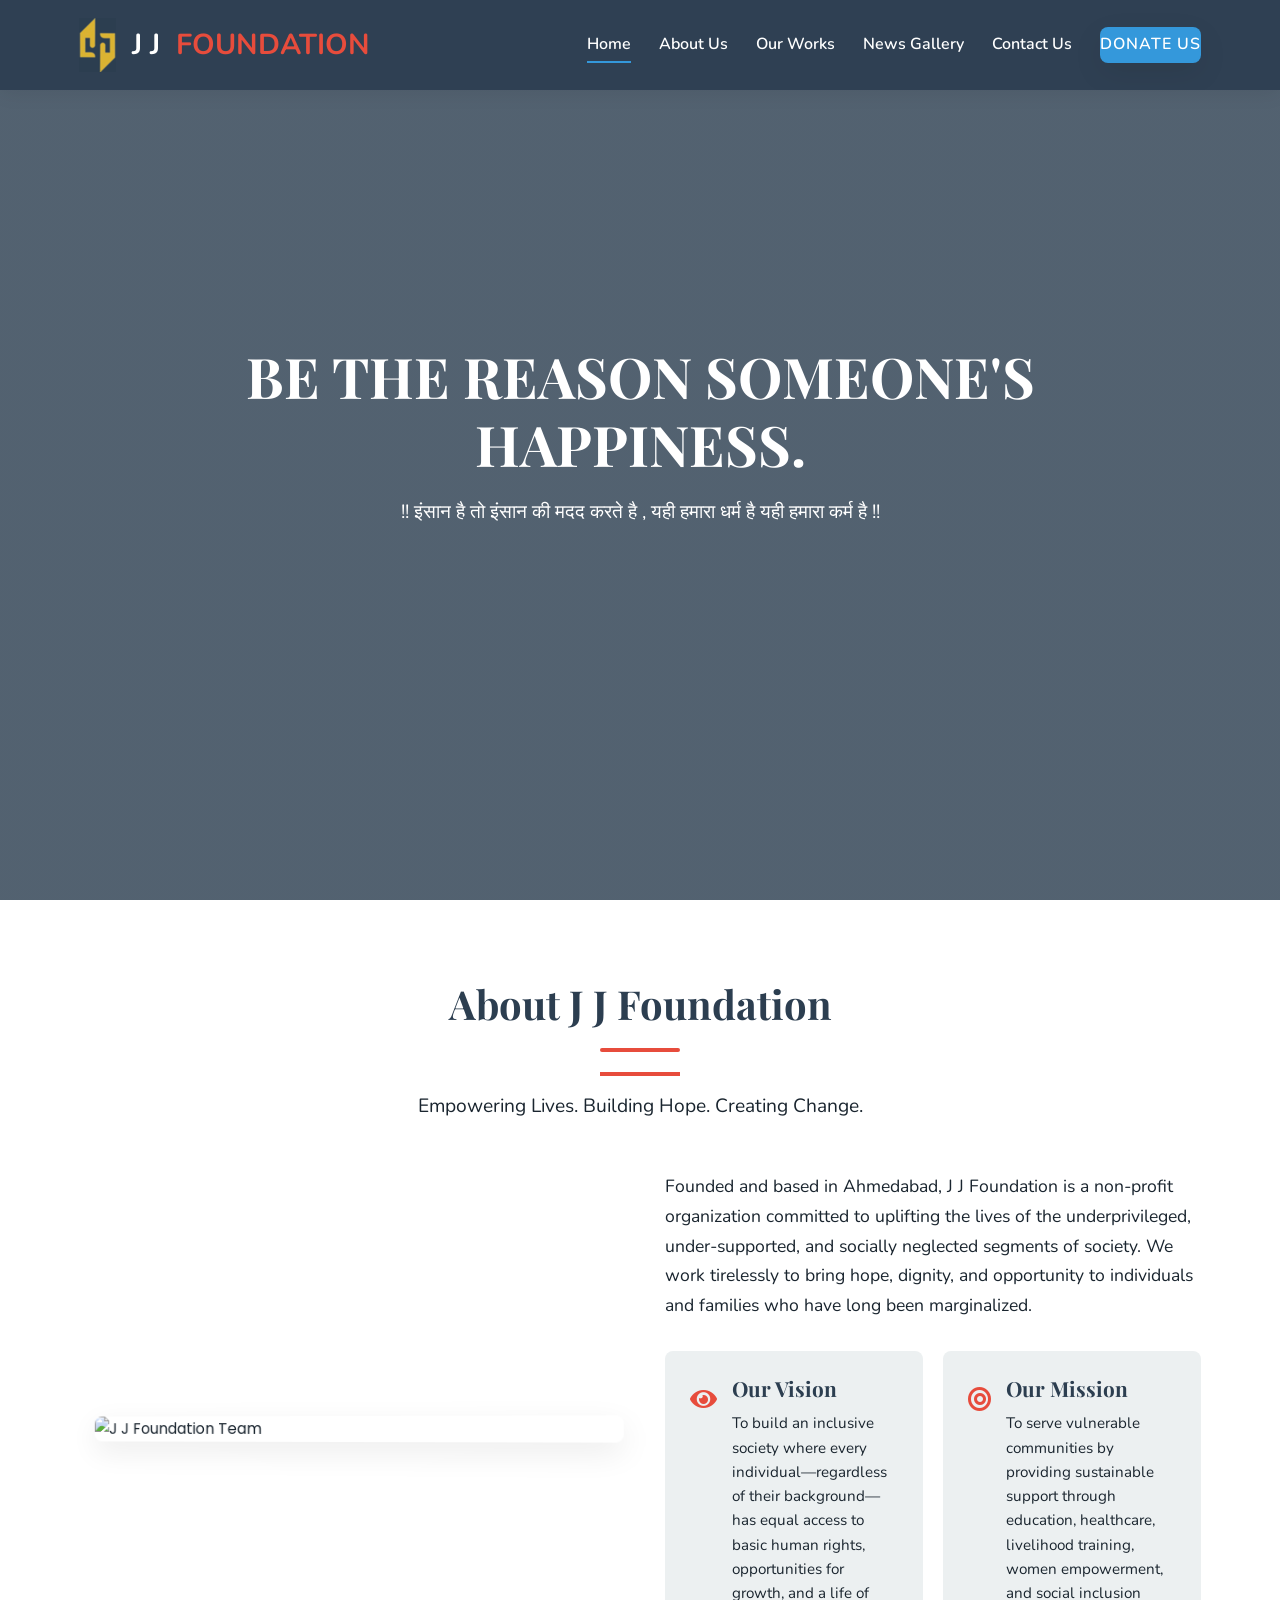
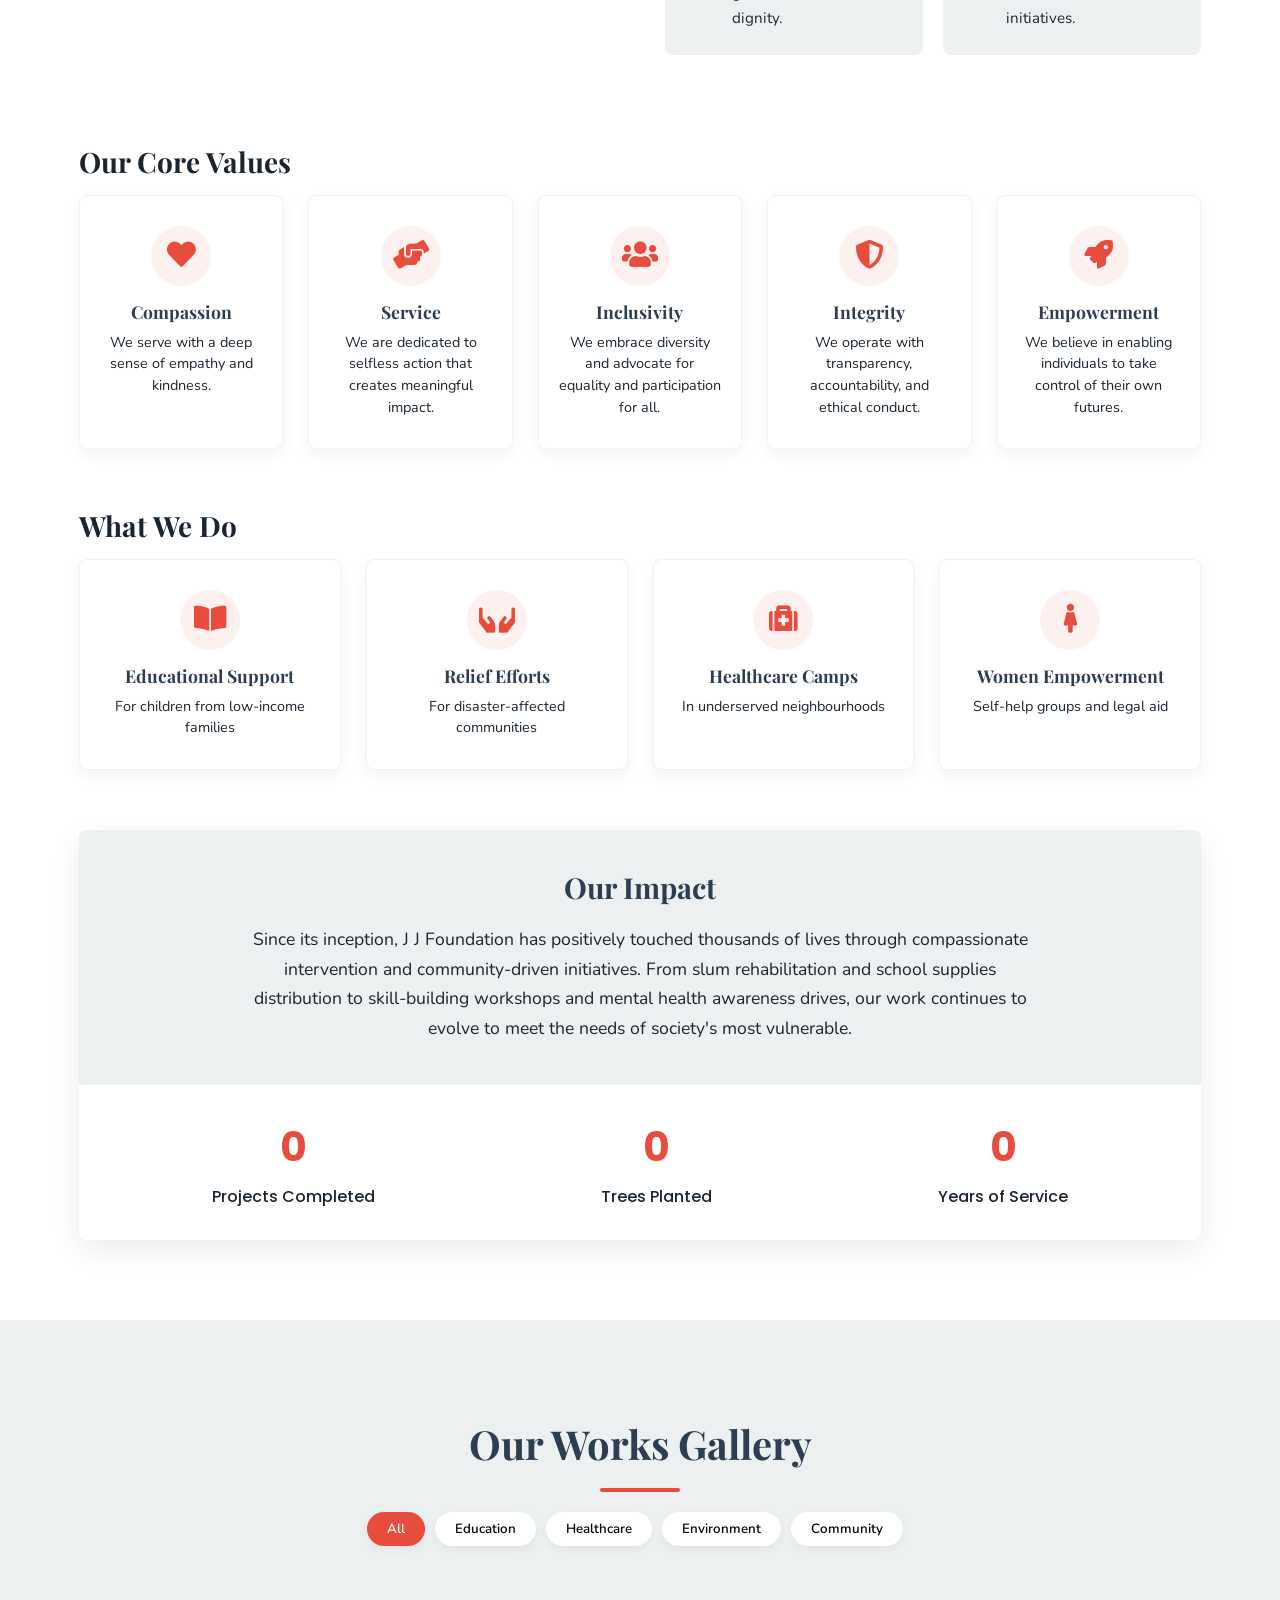
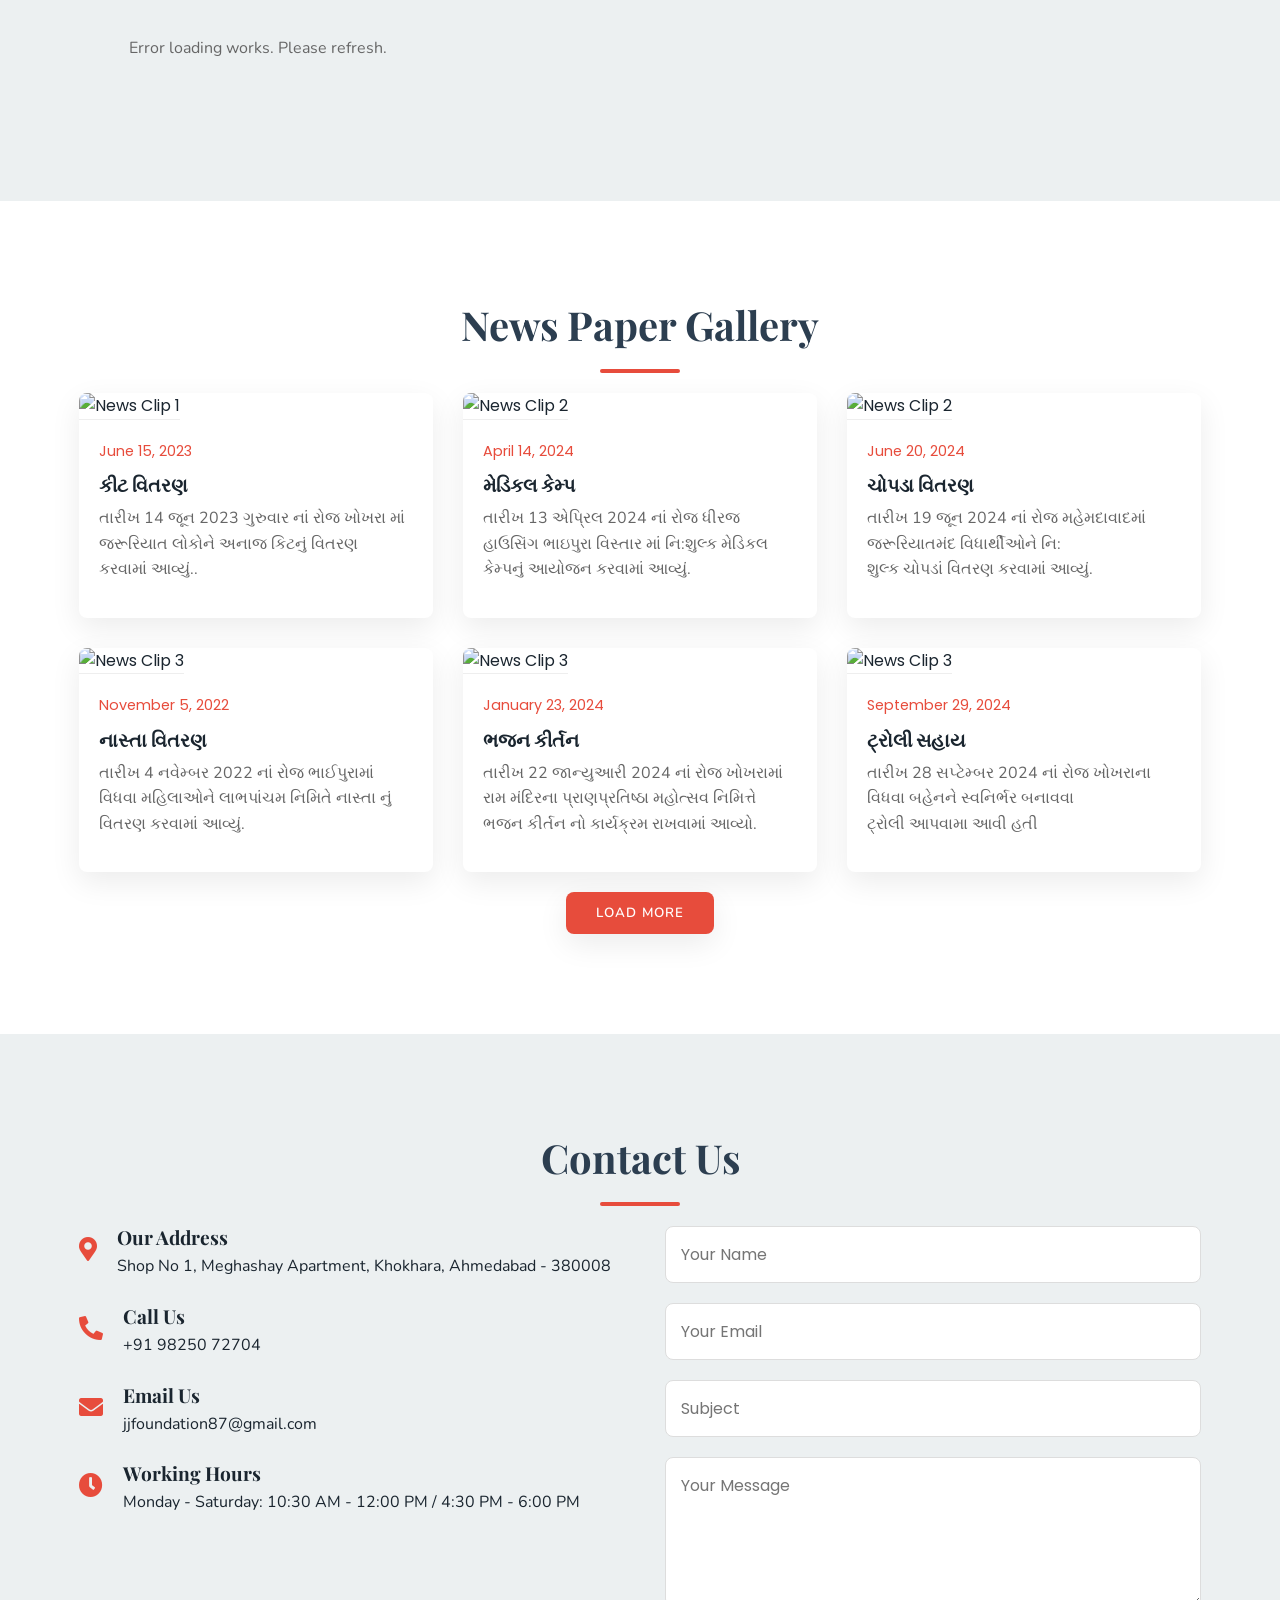
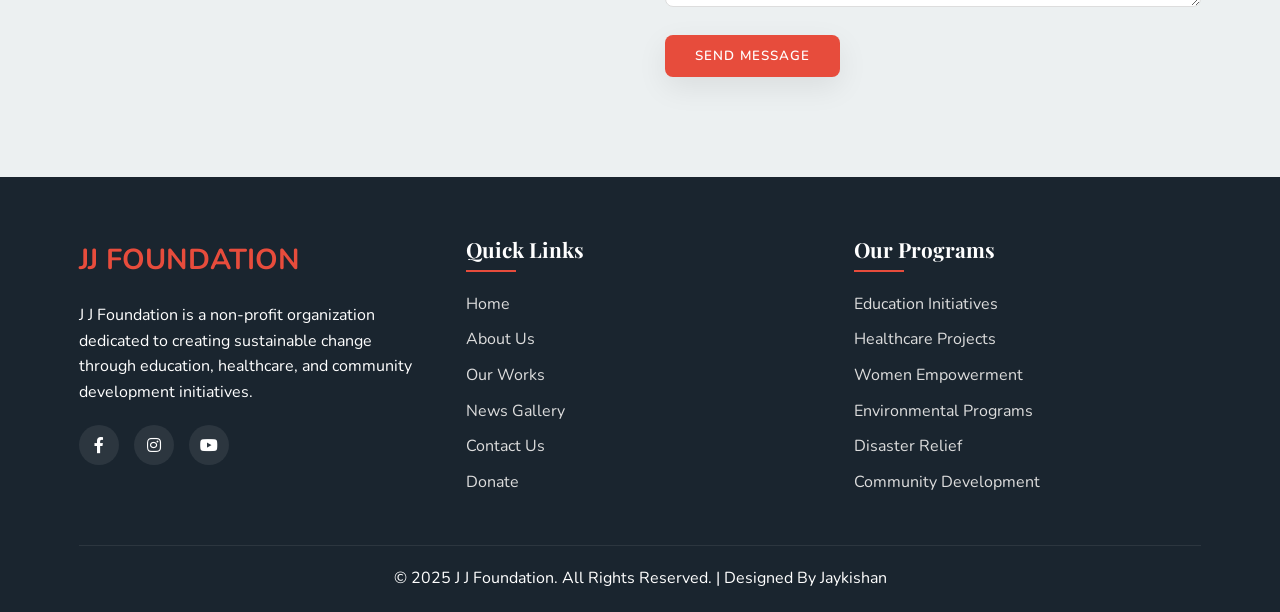
==== commit e83ffa5a: "admin added" ====
--- a/index.html
+++ b/index.html
@@ -284,215 +284,7 @@
                 <button class="filter-btn" data-filter="environment">Environment</button>
                 <button class="filter-btn" data-filter="community">Community</button>
             </div>
-            <div class="gallery-grid">
-                <div class="gallery-item" data-category="education">
-                    <img src="ourworkimg/table.jpeg" alt="Education Program" class="gallery-img">
-                    <div class="gallery-overlay">
-                        <h3 class="gallery-title">School Renovation Help</h3>
-                        <span class="gallery-category">Education</span>
-                    </div>
-                </div>
-                <div class="gallery-item" data-category="education">
-                    <img src="ourworkimg/IMG_7656.JPG" alt="Books Help" class="gallery-img">
-                    <div class="gallery-overlay">
-                        <h3 class="gallery-title"> Books Help</h3>
-                        <span class="gallery-category">Education</span>
-                    </div>
-                </div>
-                <div class="gallery-item" data-category="animalcare">
-                    <img src="ourworkimg/ani.jpeg" alt="Books Help" class="gallery-img">
-                    <div class="gallery-overlay">
-                        <h3 class="gallery-title">Animal Food</h3>
-                        <span class="gallery-category">animal-care</span>
-                    </div>
-                </div>
-                <div class="gallery-item" data-category="community">
-                    <img src="ourworkimg/IMG20240111184214.jpg" alt=" Dinner" class="gallery-img">
-                    <div class="gallery-overlay">
-                        <h3 class="gallery-title"> Dinner to Students</h3>
-                        <span class="gallery-category">Community</span>
-                    </div>
-                </div>
-               
-                <div class="gallery-item" data-category="environment">
-                    <img src="ourworkimg/IMG_3631.JPG " alt="Bird Feeder" class="gallery-img">
-                    <div class="gallery-overlay">
-                        <h3 class="gallery-title">Bird Feeder Distribution</h3>
-                        <span class="gallery-category">Environment</span>
-                    </div>
-                </div>
-                <div class="gallery-item" data-category="healthcare">
-                    <img src="ourworkimg/IMG_4552.JPG" alt="Medical Camp" class="gallery-img">
-                    <div class="gallery-overlay">
-                        <h3 class="gallery-title"> Medical Camp</h3>
-                        <span class="gallery-category">Healthcare</span>
-                    </div>
-                </div>
-                <div class="gallery-item" data-category="community">
-                    <img src="ourworkimg/IMG_1628.JPG" alt="Medical Camp" class="gallery-img">
-                    <div class="gallery-overlay">
-                        <h3 class="gallery-title">Snacks Distribution </h3>
-                        <span class="gallery-category">Community</span>
-                    </div>
-                </div>
-                <div class="gallery-item" data-category="environment">
-                    <img src="ourworkimg/IMG_1575.JPG" alt="Medical Camp" class="gallery-img">
-                    <div class="gallery-overlay">
-                        <h3 class="gallery-title">Tree Plantation</h3>
-                        <span class="gallery-category">Environment</span>
-                    </div>
-                </div>
-                <div class="gallery-item" data-category="education">
-                    <img src="ourworkimg/IMG_2061.JPG" alt="Fees Cheque Help" class="gallery-img">
-                    <div class="gallery-overlay">
-                        <h3 class="gallery-title">Fees Cheque Help</h3>
-                        <span class="gallery-category">Education</span>
-                    </div>
-                </div>
-                <div class="gallery-item" data-category="education">
-                    <img src="ourworkimg/IMG-20180808-WA0000.jpg" alt="Fees Cheque Help" class="gallery-img">
-                    <div class="gallery-overlay">
-                        <h3 class="gallery-title">Books Help</h3>
-                        <span class="gallery-category">Education</span>
-                    </div>
-                </div>
-                <div class="gallery-item" data-category="education">
-                    <img src="ourworkimg/20220313_101213.jpg" alt="Laptop Help" class="gallery-img">
-                    <div class="gallery-overlay">
-                        <h3 class="gallery-title">Laptop Help</h3>
-                        <span class="gallery-category">Education</span>
-                    </div>
-                </div>
-                <div class="gallery-item" data-category="community">
-                    <img src="ourworkimg/20220429_184424.jpg" alt="Medical Camp" class="gallery-img">
-                    <div class="gallery-overlay">
-                        <h3 class="gallery-title">Food Kit Distribution </h3>
-                        <span class="gallery-category">Community</span>
-                    </div>
-                </div>
-                <div class="gallery-item" data-category="education">
-                    <img src="ourworkimg/1.jpg" alt="Laptop Help" class="gallery-img">
-                    <div class="gallery-overlay">
-                        <h3 class="gallery-title">Books Help</h3>
-                        <span class="gallery-category">Education</span>
-                    </div>
-                </div>
-                <div class="gallery-item" data-category="community">
-                    <img src="ourworkimg/WhatsApp Image 2023-03-27 at 15.44.04 (1).jpeg" alt="Medical Camp" class="gallery-img">
-                    <div class="gallery-overlay">
-                        <h3 class="gallery-title">Pani ni Parab </h3>
-                        <span class="gallery-category">Community</span>
-                    </div>
-                </div>
-                <div class="gallery-item" data-category="environment">
-                    <img src="ourworkimg/GORV5918.JPG" alt="Tree Plantation" class="gallery-img">
-                    <div class="gallery-overlay">
-                        <h3 class="gallery-title">Tree Plantation</h3>
-                        <span class="gallery-category">Environment</span>
-                    </div>
-                </div>
-                <div class="gallery-item" data-category="environment">
-                    <img src="ourworkimg/IMG_3616.JPG" alt="Tree Plantation" class="gallery-img">
-                    <div class="gallery-overlay">
-                        <h3 class="gallery-title">Bird Feeder Distribution</h3>
-                        <span class="gallery-category">Environment</span>
-                    </div>
-                </div>
-                
-                <div class="gallery-item" data-category="environment">
-                    <img src="ourworkimg/WhatsApp Image 2023-03-27 at 10.55.19.jpeg" alt="Tree Plantation" class="gallery-img">
-                    <div class="gallery-overlay">
-                        <h3 class="gallery-title">Bird Food Distribution</h3>
-                        <span class="gallery-category">Environment</span>
-                    </div>
-                </div>
-                <div class="gallery-item" data-category="environment">
-                    <img src="ourworkimg/IMG20230701094113.jpg" alt="Tree Plantation" class="gallery-img">
-                    <div class="gallery-overlay">
-                        <h3 class="gallery-title">Tree Plantation</h3>
-                        <span class="gallery-category">Environment</span>
-                    </div>
-                </div>
-                
-                <div class="gallery-item" data-category="community">
-                    <img src="ourworkimg/IMG_5340.JPG" alt="Medical Camp" class="gallery-img">
-                    <div class="gallery-overlay">
-                        <h3 class="gallery-title">Fitness Equipment Distribution </h3>
-                        <span class="gallery-category">Community</span>
-                    </div>
-                </div>
-                <div class="gallery-item" data-category="community">
-                    <img src="ourworkimg/IMG_9868.JPG" alt="Medical Camp" class="gallery-img">
-                    <div class="gallery-overlay">
-                        <h3 class="gallery-title">Snacks and Sweets Distribution </h3>
-                        <span class="gallery-category">Community</span>
-                    </div>
-                </div>
-                <div class="gallery-item" data-category="community">
-                    <img src="ourworkimg/IMG_3729.JPG" alt="Medical Camp" class="gallery-img">
-                    <div class="gallery-overlay">
-                        <h3 class="gallery-title">Fitness Equipment Distribution </h3>
-                        <span class="gallery-category">Community</span>
-                    </div>
-                </div>
-                <div class="gallery-item" data-category="healthcare">
-                    <img src="ourworkimg/DRBJ5801.JPG" alt="Medical Camp" class="gallery-img">
-                    <div class="gallery-overlay">
-                        <h3 class="gallery-title"> Medical Camp</h3>
-                        <span class="gallery-category">Healthcare</span>
-                    </div>
-                </div>
-                 <div class="gallery-item" data-category="community">
-                    <img src="ourworkimg/IMG_2354.JPG" alt="Medical Camp" class="gallery-img">
-                    <div class="gallery-overlay">
-                        <h3 class="gallery-title">Support for Empowerment </h3>
-                        <span class="gallery-category">Community</span>
-                    </div>
-                </div>
-                 <div class="gallery-item" data-category="community">
-                    <img src="ourworkimg/IMG20240926102437 - Copy.jpg" alt="Medical Camp" class="gallery-img">
-                    <div class="gallery-overlay">
-                        <h3 class="gallery-title">Support for Empowerment </h3>
-                        <span class="gallery-category">Community</span>
-                    </div>
-                </div>
-                 <div class="gallery-item" data-category="education">
-                    <img src="ourworkimg/IMG_1419.JPG" alt="Books Help" class="gallery-img">
-                    <div class="gallery-overlay">
-                        <h3 class="gallery-title">Books Distribution</h3>
-                        <span class="gallery-category">Education</span>
-                    </div>
-                </div>
-                <div class="gallery-item" data-category="education">
-                    <img src="ourworkimg/IMG20240609113331_01.jpg" alt="Books Help" class="gallery-img">
-                    <div class="gallery-overlay">
-                        <h3 class="gallery-title">Books Distribution</h3>
-                        <span class="gallery-category">Education</span>
-                    </div>
-                </div>
-                <div class="gallery-item" data-category="education">
-                    <img src="ourworkimg/IMG_1219.JPG" alt="Books Help" class="gallery-img">
-                    <div class="gallery-overlay">
-                        <h3 class="gallery-title">Books Distribution</h3>
-                        <span class="gallery-category">Education</span>
-                    </div>
-                </div>
-                <div class="gallery-item" data-category="community">
-                    <img src="ourworkimg/WhatsApp Image 2024-08-17 at 12.16.33 PM.jpeg" alt="Medical Camp" class="gallery-img">
-                    <div class="gallery-overlay">
-                        <h3 class="gallery-title">Clothes Distribution </h3>
-                        <span class="gallery-category">Community</span>
-                    </div>
-                </div>
-                 <div class="gallery-item" data-category="community">
-                    <img src="ourworkimg/IMG-20180820-WA0008.jpg" alt="Medical Camp" class="gallery-img">
-                    <div class="gallery-overlay">
-                        <h3 class="gallery-title">Support in Disaster </h3>
-                        <span class="gallery-category">Community</span>
-                    </div>
-                </div>
-                
-            </div>
+           <div class="gallery-grid" id="galleryGrid"></div>
             
         </div>
        
@@ -668,72 +460,71 @@
     </section>
 
     <!-- Contact Section -->
-    <section class="section contact" id="contact">
-        <div class="container">
-            <h2 class="section-title">Contact Us</h2>
-            <div class="contact-container">
-                <div class="contact-info">
-                    <div class="contact-item">
-                        <div class="contact-icon">
-                            <i class="fas fa-map-marker-alt"></i>
-                        </div>
-                        <div class="contact-text">
-                            <h3>Our Address</h3>
-                            <p>Shop No 1,Meghashay Apartment, Khokhara,Ahemdabad -3800080
-                            </p>
-                        </div>
-                    </div>
-                    <div class="contact-item">
-                        <div class="contact-icon">
-                            <i class="fas fa-phone-alt"></i>
-                        </div>
-                        <div class="contact-text">
-                            <h3>Call Us</h3>
-                            <p>+91 98250 72704</p>
-                        </div>
-                    </div>
-                    <div class="contact-item">
-                        <div class="contact-icon">
-                            <i class="fas fa-envelope"></i>
-                        </div>
-                        <div class="contact-text">
-                            <h3>Email Us</h3>
-                            <p>jjfoundation87@gmail.com</p>
-                        </div>
-                    </div>
-                    <div class="contact-item">
-                        <div class="contact-icon">
-                            <i class="fas fa-clock"></i>
-                        </div>
-                        <div class="contact-text">
-                            <h3>Working Hours</h3>
-                            <p>Monday - Saturday: 10:30AM-12:00PM /4:30PM-06:00PM <br>
-                            </p>
-                            <p></p>
-                        </div>
-                    </div>
-                </div>
-                <div class="contact-form">
-                    <form>
-                        <div class="form-group">
-                            <input type="text" placeholder="Your Name" required>
-                        </div>
-                        <div class="form-group">
-                            <input type="email" placeholder="Your Email" required>
-                        </div>
-                        <div class="form-group">
-                            <input type="text" placeholder="Subject">
-                        </div>
-                        <div class="form-group">
-                            <textarea placeholder="Your Message" required></textarea>
-                        </div>
-                        <button type="submit" class="btn">Send Message</button>
-                    </form>
-                </div>
-            </div>
-        </div>
-    </section>
-
+    <!-- Contact Section -->
+<section class="section contact" id="contact">
+    <div class="container">
+        <h2 class="section-title">Contact Us</h2>
+        <div class="contact-container">
+            <div class="contact-info">
+                <div class="contact-item">
+                    <div class="contact-icon">
+                        <i class="fas fa-map-marker-alt"></i>
+                    </div>
+                    <div class="contact-text">
+                        <h3>Our Address</h3>
+                        <p>Shop No 1, Meghashay Apartment, Khokhara, Ahmedabad - 380008</p>
+                    </div>
+                </div>
+                <div class="contact-item">
+                    <div class="contact-icon">
+                        <i class="fas fa-phone-alt"></i>
+                    </div>
+                    <div class="contact-text">
+                        <h3>Call Us</h3>
+                        <p>+91 98250 72704</p>
+                    </div>
+                </div>
+                <div class="contact-item">
+                    <div class="contact-icon">
+                        <i class="fas fa-envelope"></i>
+                    </div>
+                    <div class="contact-text">
+                        <h3>Email Us</h3>
+                        <p>jjfoundation87@gmail.com</p>
+                    </div>
+                </div>
+                <div class="contact-item">
+                    <div class="contact-icon">
+                        <i class="fas fa-clock"></i>
+                    </div>
+                    <div class="contact-text">
+                        <h3>Working Hours</h3>
+                        <p>Monday - Saturday: 10:30 AM - 12:00 PM / 4:30 PM - 6:00 PM</p>
+                    </div>
+                </div>
+            </div>
+            
+            <div class="contact-form">
+                <form id="contactForm">
+                    <div class="form-group">
+                        <input type="text" id="contactName" name="name" placeholder="Your Name" required>
+                    </div>
+                    <div class="form-group">
+                        <input type="email" id="contactEmail" name="email" placeholder="Your Email" required>
+                    </div>
+                    <div class="form-group">
+                        <input type="text" id="contactSubject" name="subject" placeholder="Subject">
+                    </div>
+                    <div class="form-group">
+                        <textarea id="contactMessage" name="message" placeholder="Your Message" rows="5" required></textarea>
+                    </div>
+                    <button type="submit" class="btn" id="submitBtn">Send Message</button>
+                </form>
+                <div id="formStatus" class="form-status" style="display: none;"></div>
+            </div>
+        </div>
+    </div>
+</section>
     <!-- Donate Section -->
 
 
@@ -837,7 +628,71 @@
         </div>
     </footer>
 
-    
+   
+
+
+  <!-- Firebase App -->
+<script src="https://www.gstatic.com/firebasejs/10.7.1/firebase-app-compat.js"></script>
+<script src="https://www.gstatic.com/firebasejs/10.7.1/firebase-firestore-compat.js"></script>
+<script src="https://www.gstatic.com/firebasejs/10.7.1/firebase-storage-compat.js"></script>
+<script src="https://www.gstatic.com/firebasejs/10.7.1/firebase-auth-compat.js"></script>
+
+<script>
+  const firebaseConfig = {
+  apiKey: "AIzaSyB5r-HDvo34yuuF7YDGkmzieQ7YudUDNeU",
+  authDomain: "jj-foundation-d54aa.firebaseapp.com",
+  projectId: "jj-foundation-d54aa",
+  storageBucket: "jj-foundation-d54aa.firebasestorage.app",
+  messagingSenderId: "1009301813580",
+  appId: "1:1009301813580:web:2bb7c7864b78718821b7e9",
+  measurementId: "G-NYN1QD7RJ5"
+};
+
+
+  firebase.initializeApp(firebaseConfig);
+
+  const db = firebase.firestore();
+  const storage = firebase.storage();
+  const auth = firebase.auth();
+</script>
+<script>
+async function loadWorksFromFirebase() {
+  const galleryGrid = document.getElementById("galleryGrid");
+  if (!galleryGrid) return;
+
+  try {
+    const snapshot = await db.collection("works")
+      .orderBy("createdAt", "desc")
+      .get();
+
+    galleryGrid.innerHTML = "";
+
+    if (snapshot.empty) {
+      galleryGrid.innerHTML = "<p>No works found.</p>";
+      return;
+    }
+
+    snapshot.forEach(doc => {
+      const data = doc.data();
+
+      galleryGrid.innerHTML += `
+        <div class="gallery-item" data-category="${data.category}">
+          <img src="${data.imageUrl}" class="gallery-img">
+          <div class="gallery-overlay">
+            <h3 class="gallery-title">${data.title}</h3>
+            <span class="gallery-category">${data.category}</span>
+          </div>
+        </div>
+      `;
+    });
+
+  } catch (error) {
+    console.error("Error loading works:", error);
+  }
+}
+
+document.addEventListener("DOMContentLoaded", loadWorksFromFirebase);
+</script>
 
   <script src="script.js"></script>
 
